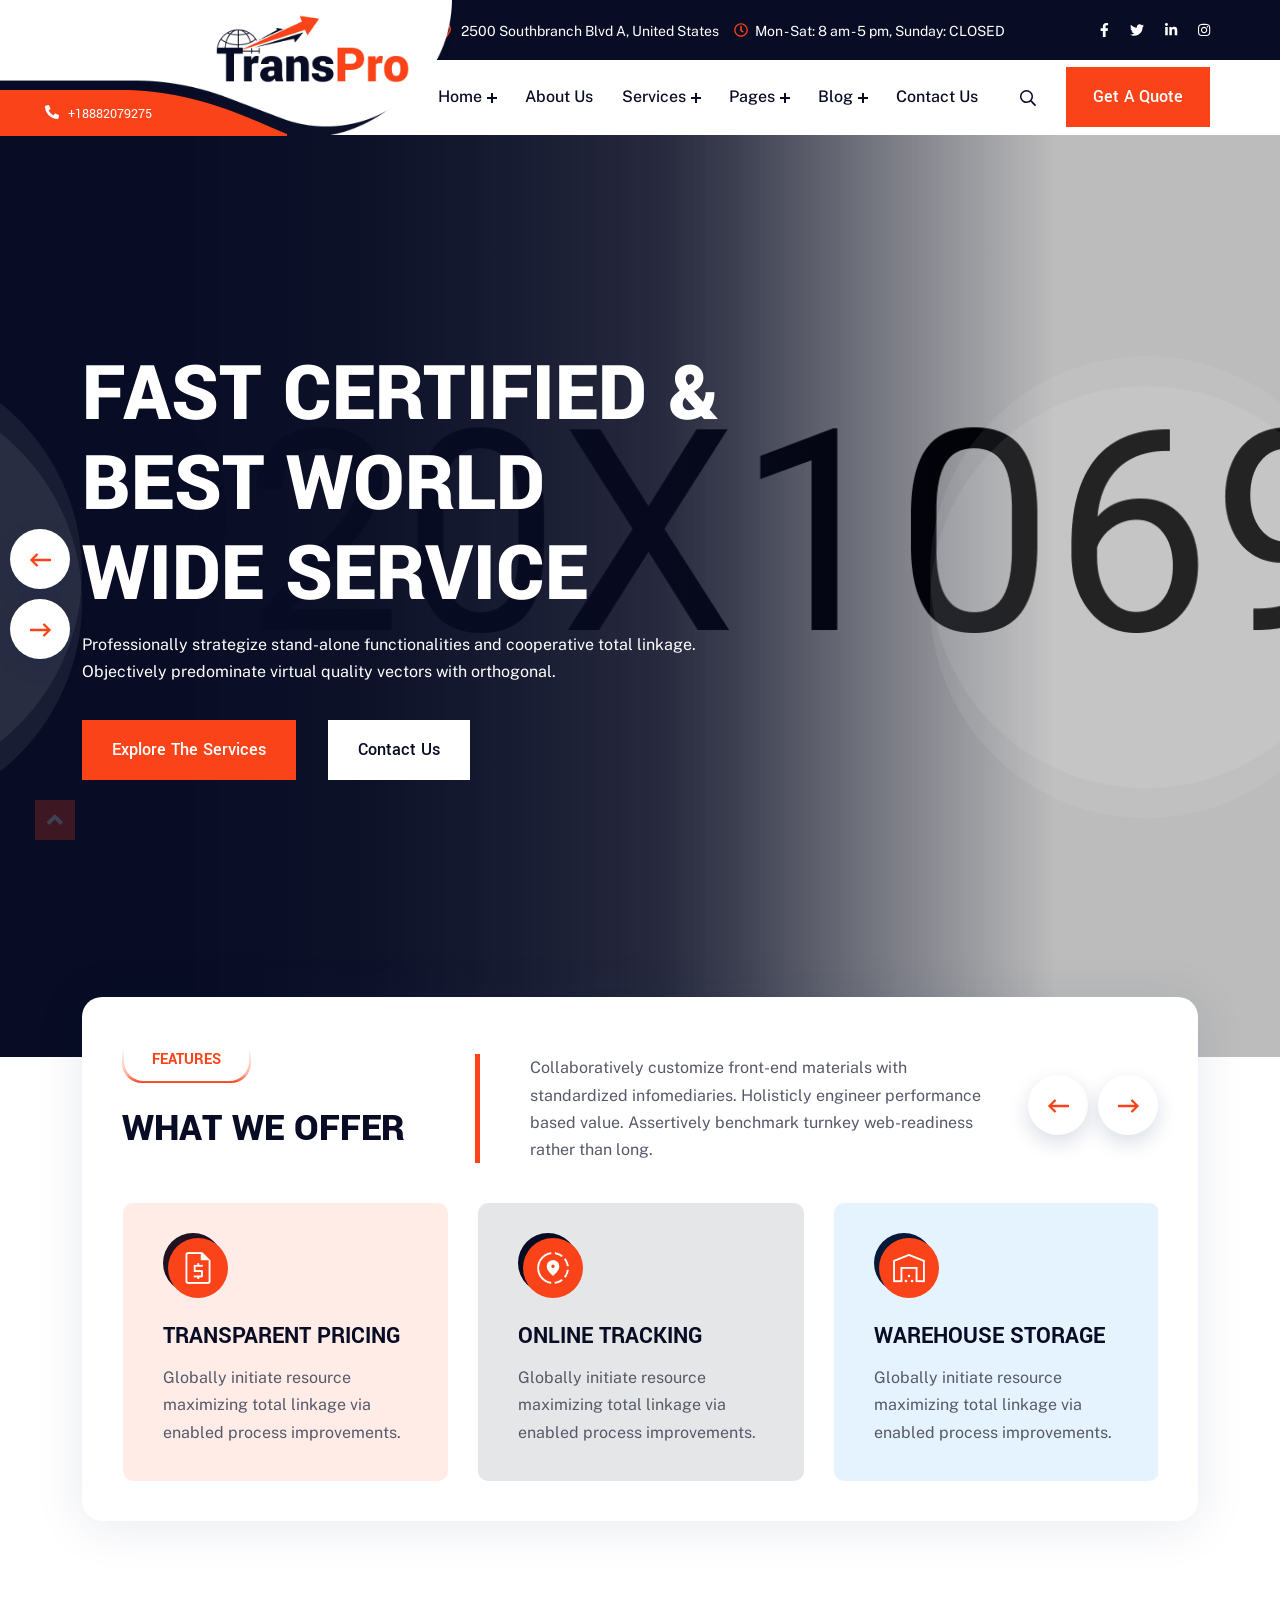
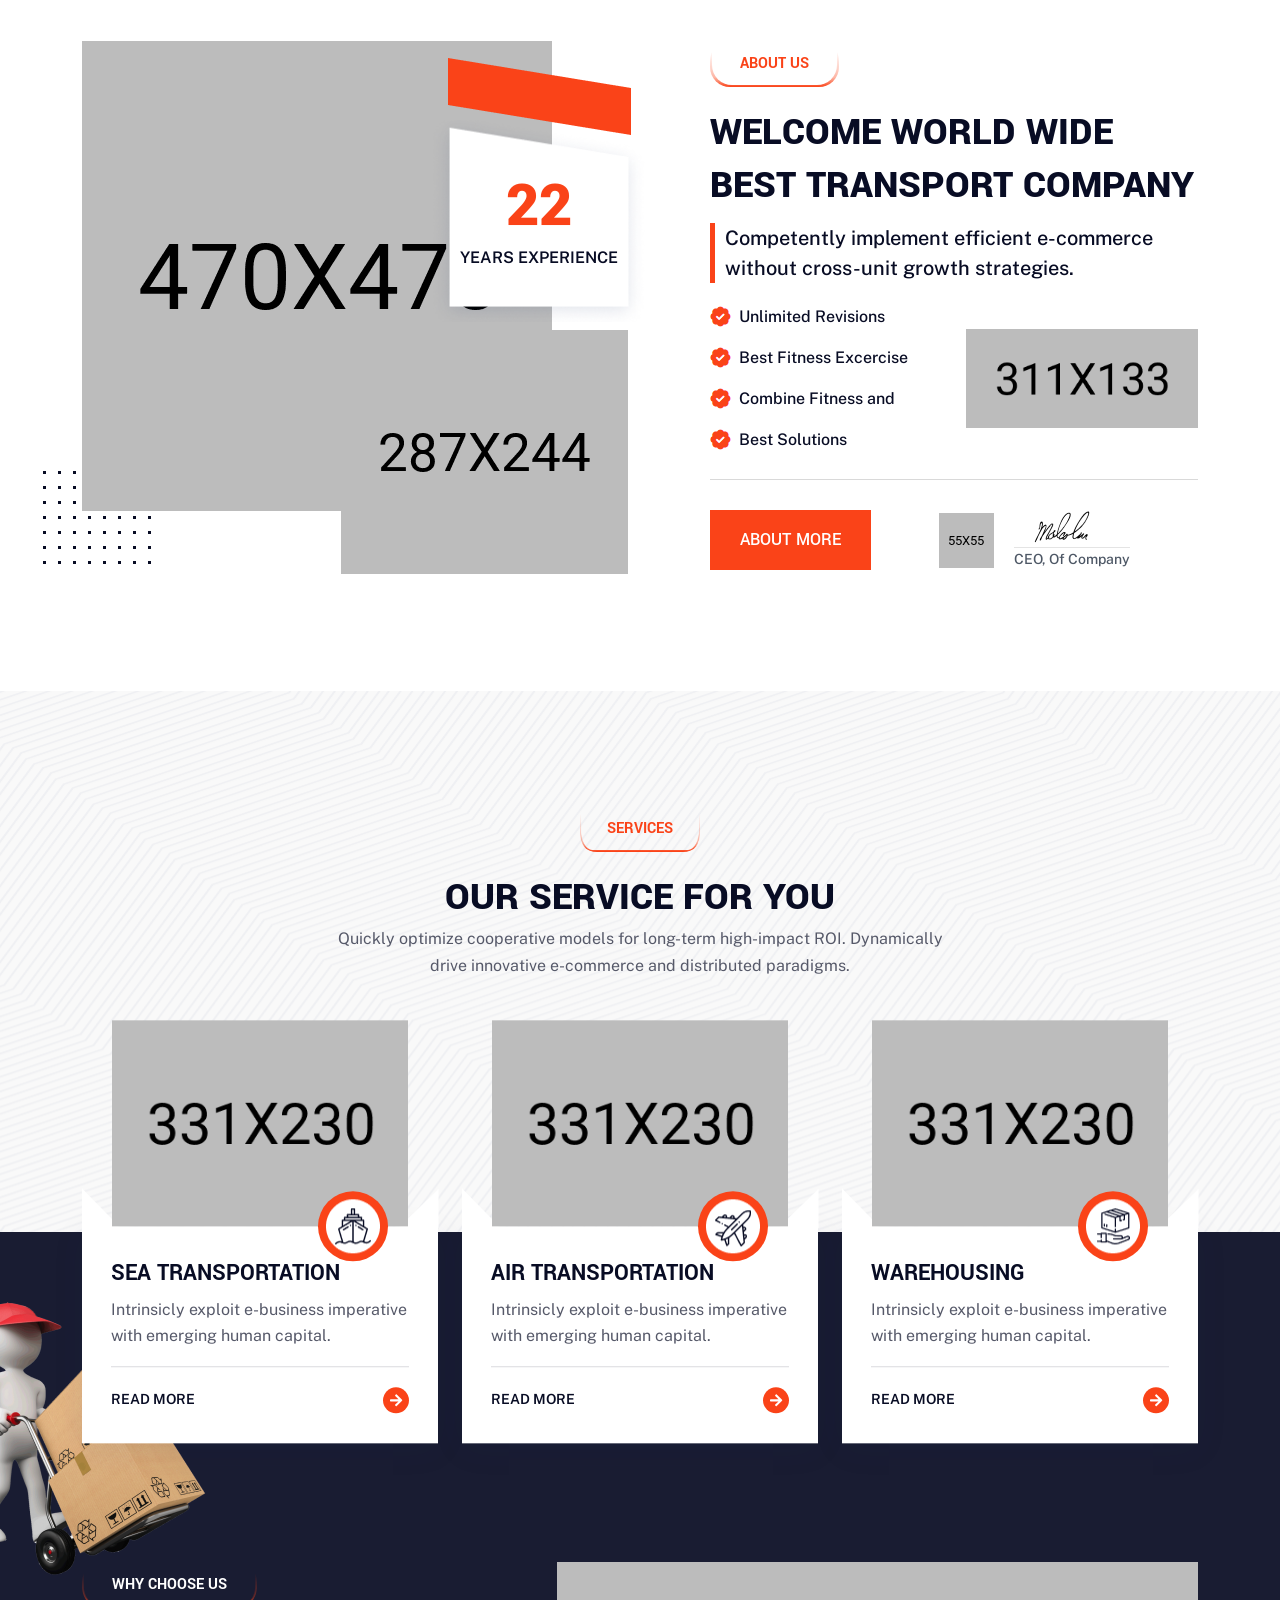
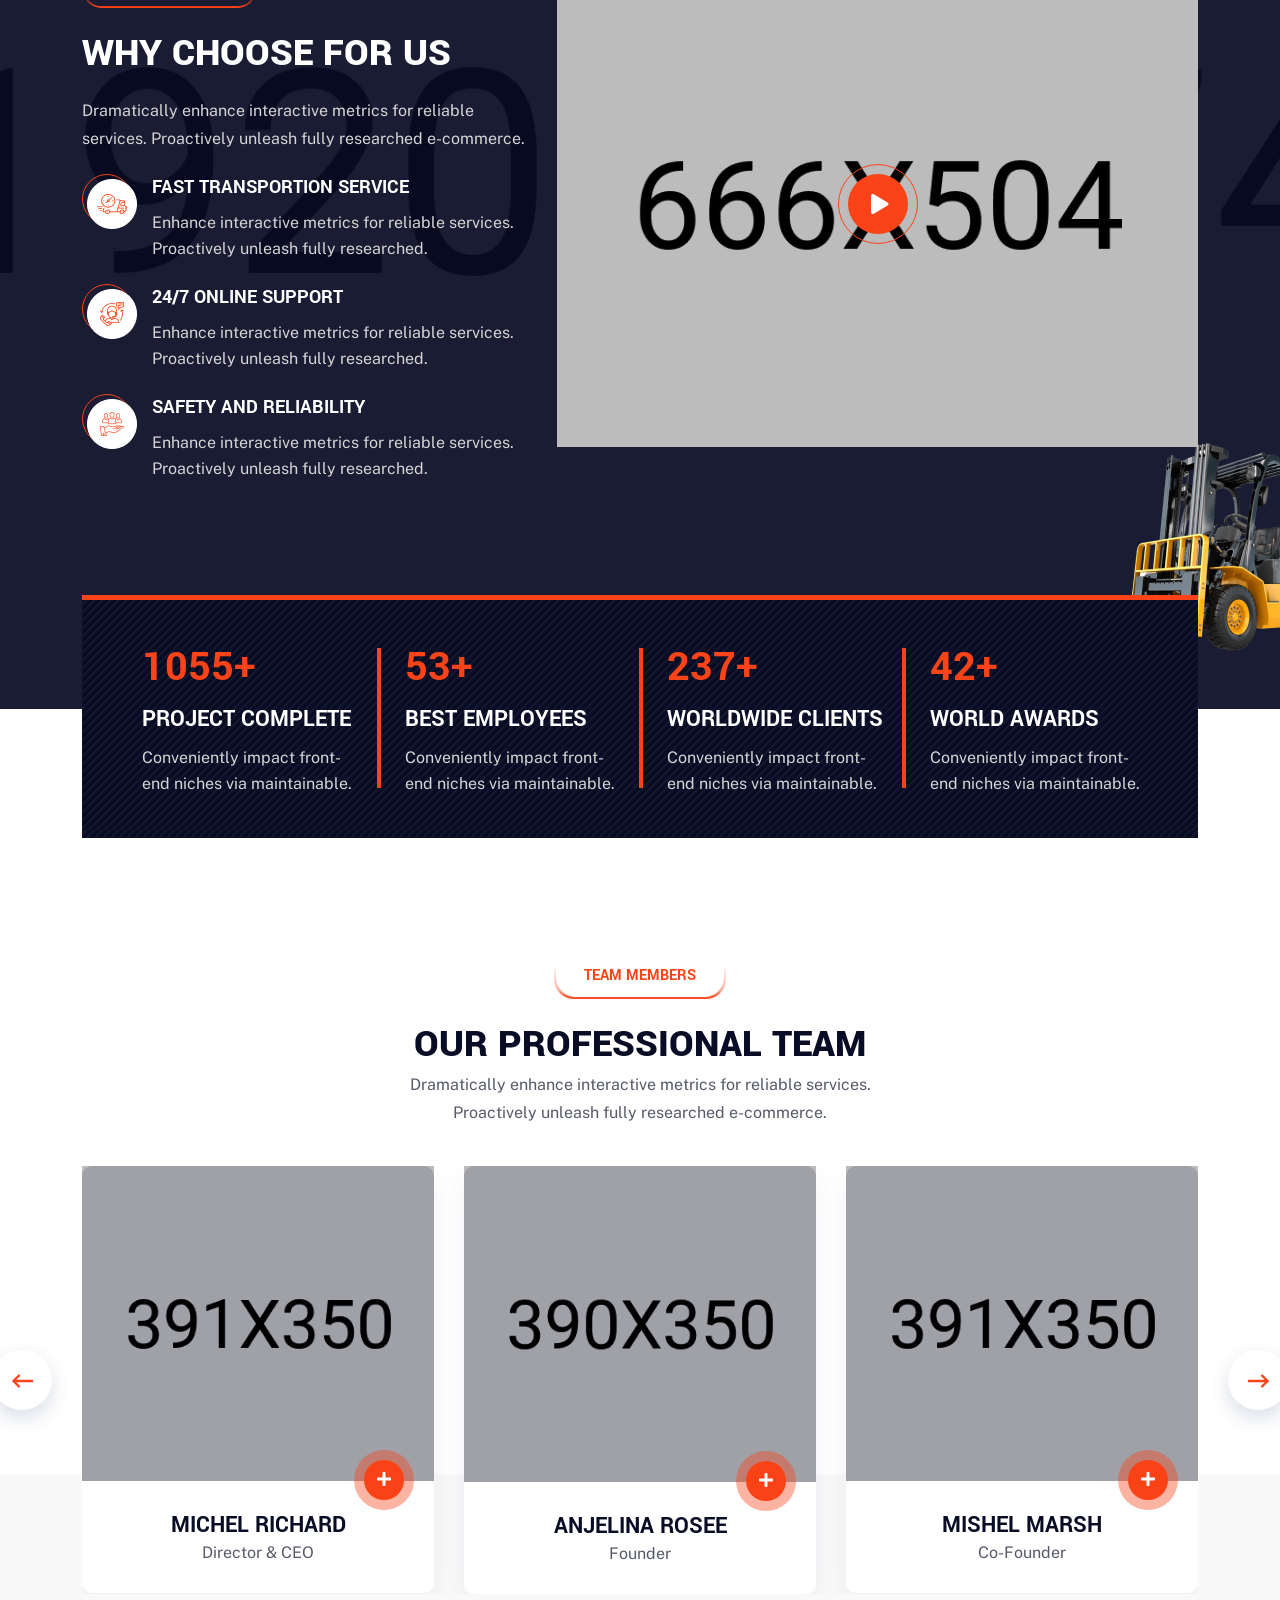
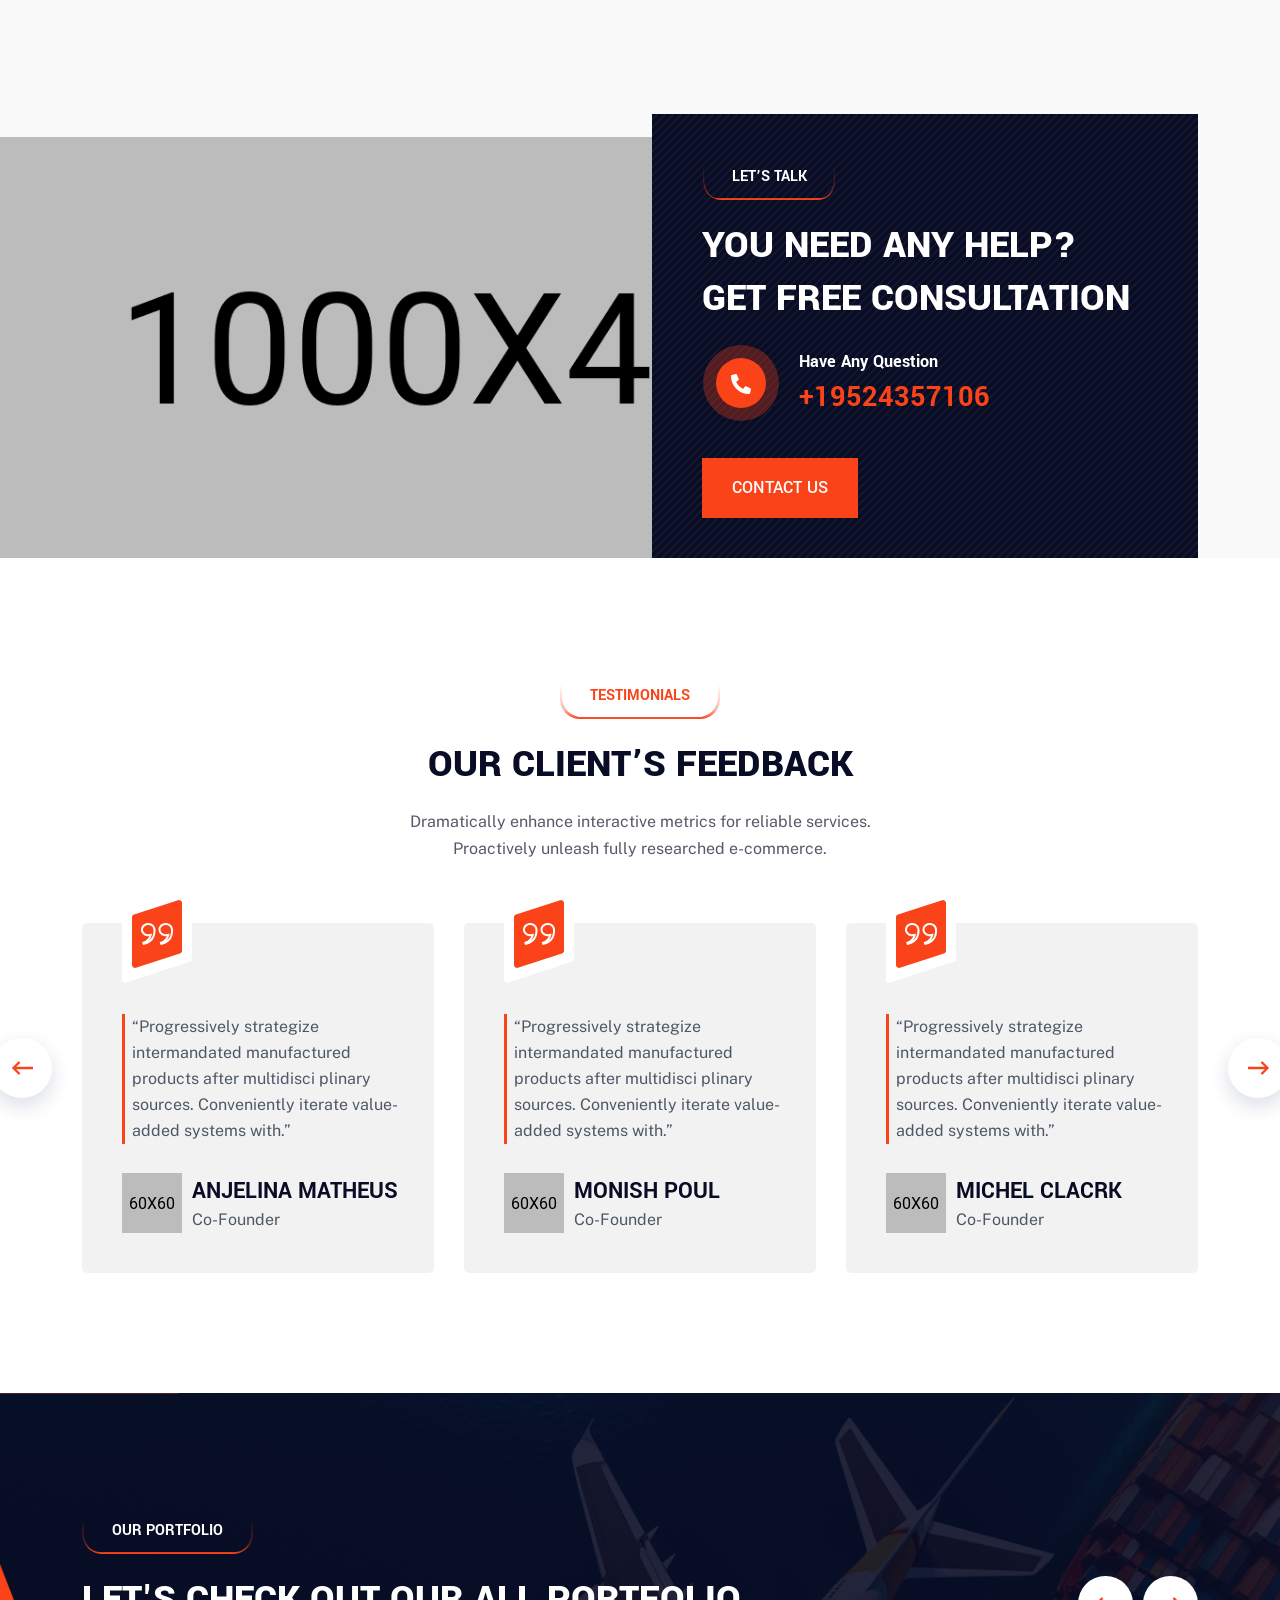
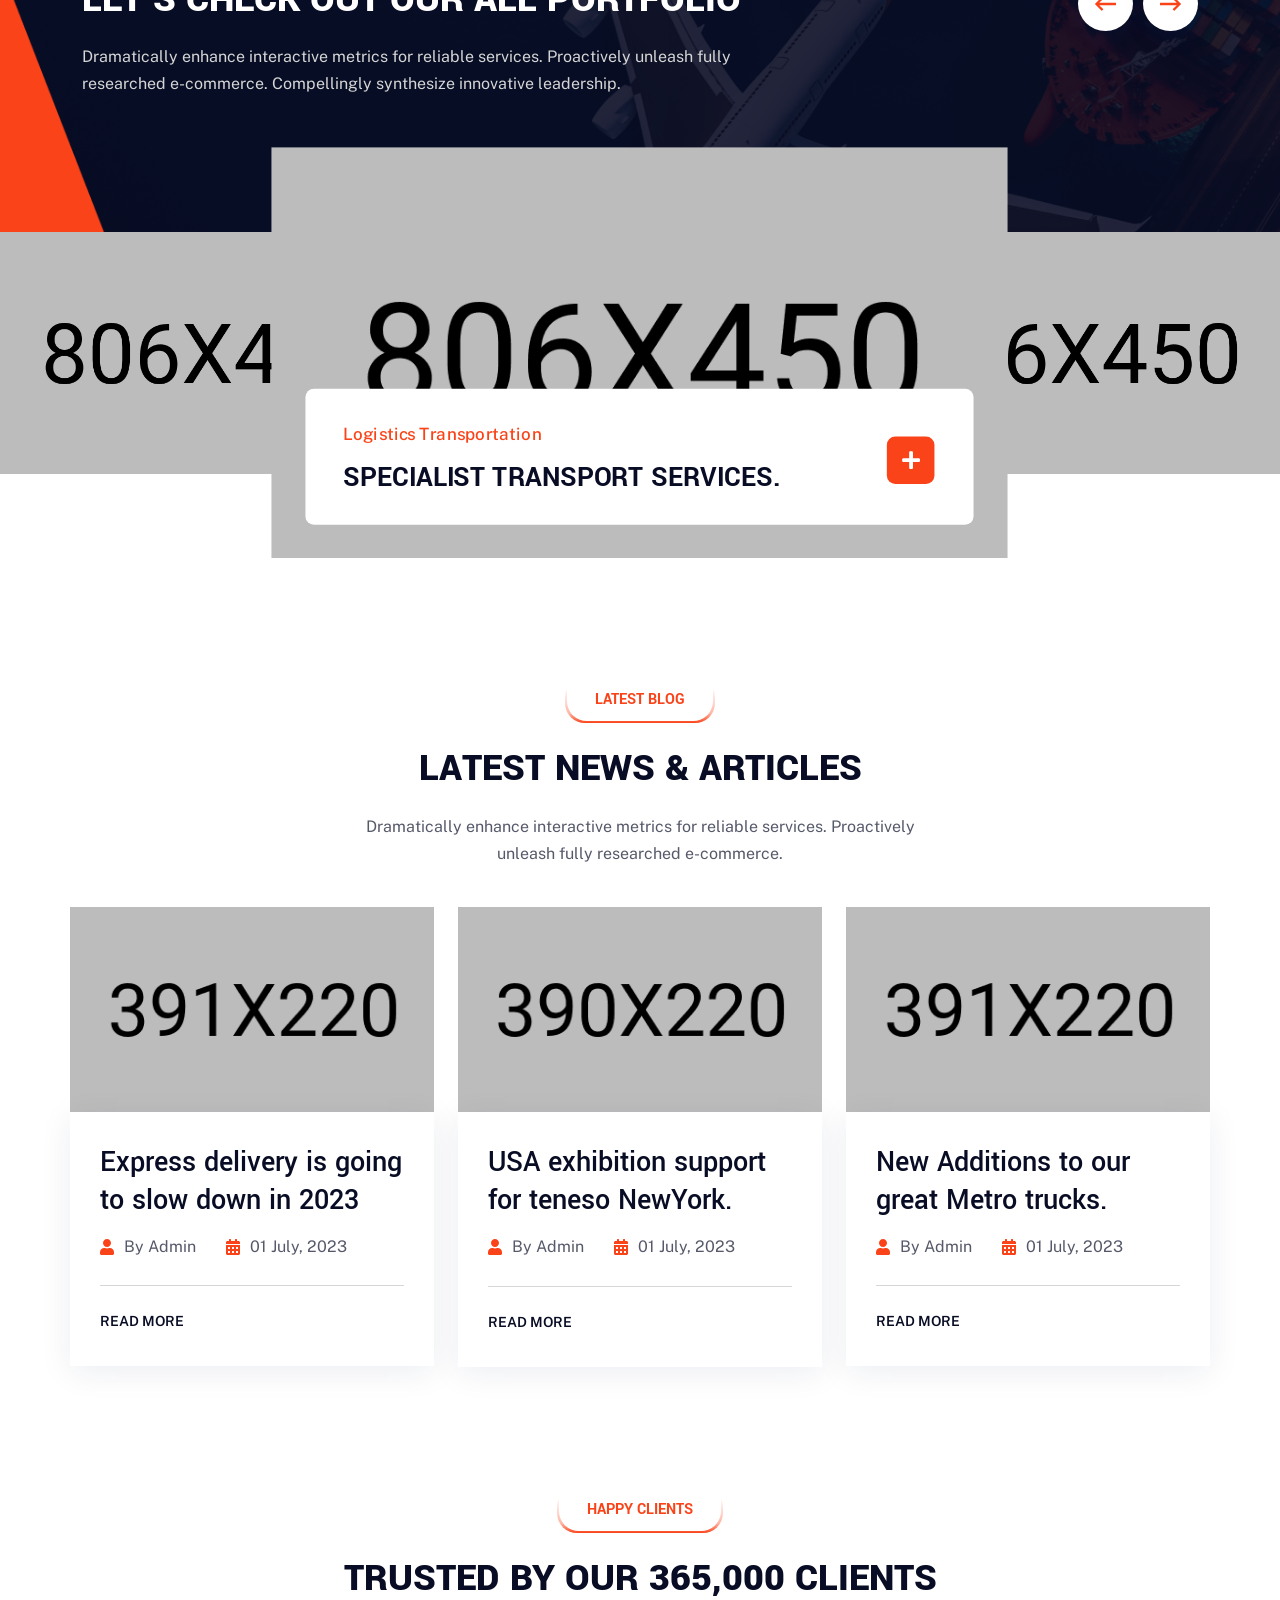
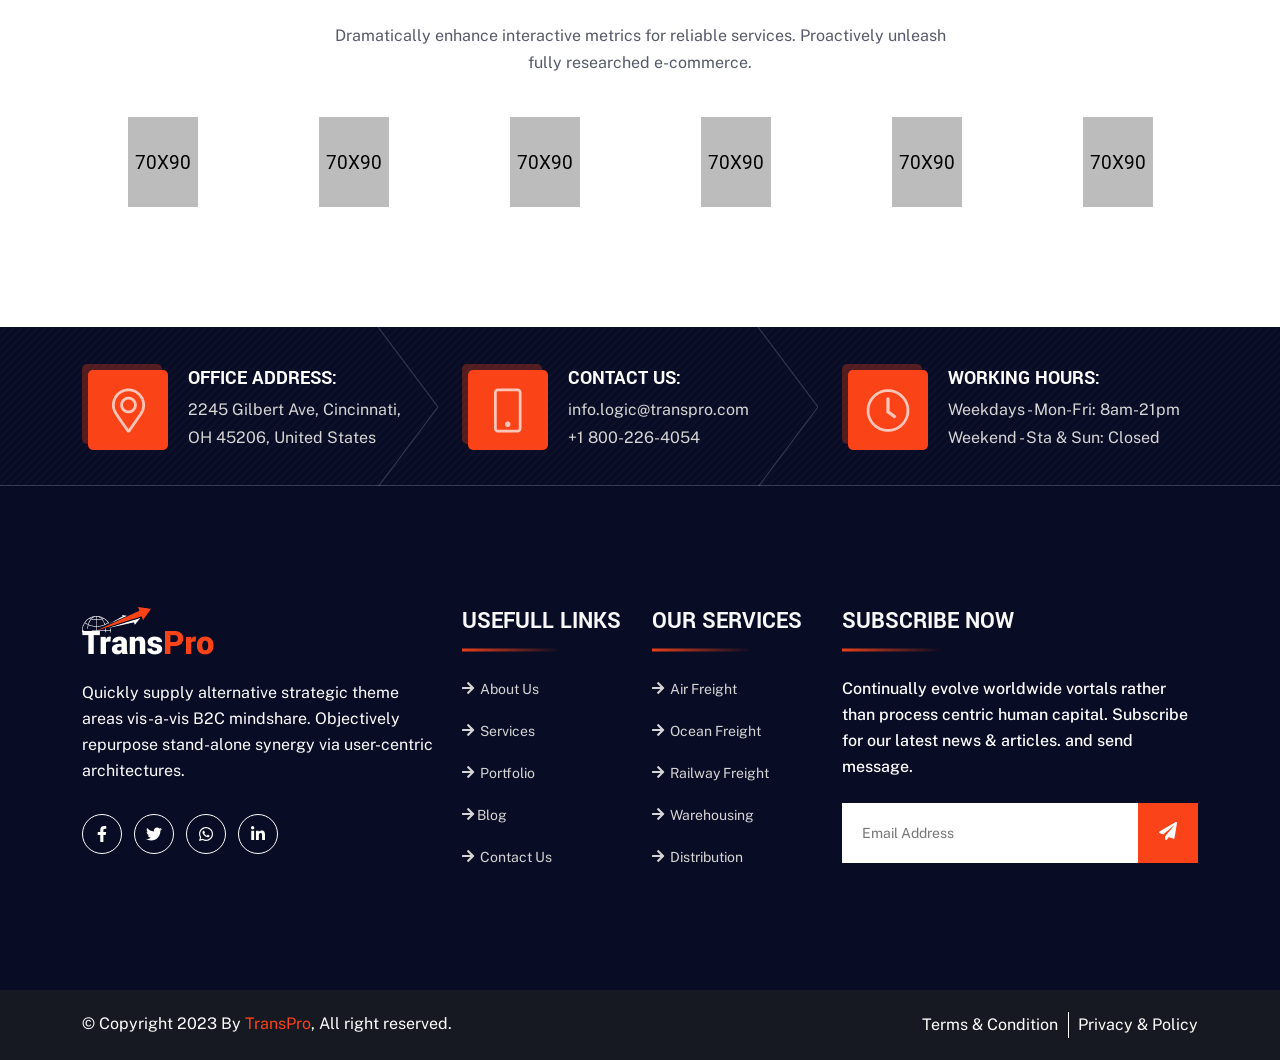
==== index.html @ 512411e2 "ras" ====
<!DOCTYPE html>
<html lang="zxx">
<head>
    <meta charset="UTF-8">
    <meta name="viewport" content="width=device-width, initial-scale=1.0">
    <meta http-equiv="X-UA-Compatible" content="ie=edge">
    <title>TransPro - Transport & Logistics Service HTML Template</title>
    <link rel=icon href="assets/img/favicon.png" sizes="20x20" type="image/png">

    <!-- Stylesheet -->
    <link rel="stylesheet" href="assets/css/vendor.css">
    <link rel="stylesheet" href="assets/css/style.css">
    <link rel="stylesheet" href="assets/css/responsive.css">

</head>
<body>

    <!-- preloader area start -->
    <div class="preloader" id="preloader">
        <div class="preloader-inner">
            <div class="spinner">
                <div class="dot1"></div>
                <div class="dot2"></div>
            </div>
        </div>
    </div>
    <!-- preloader area end -->

    <!-- search popup start-->
    <div class="body-overlay" id="body-overlay"></div>
    <div class="td-search-popup" id="td-search-popup">
        <form action="home.html" class="search-form">
            <div class="form-group">
                <input type="text" class="form-control" placeholder="Search.....">
            </div>
            <button type="submit" class="submit-btn"><i class="fa fa-search"></i></button>
        </form>
    </div>
    <!-- search popup end-->

    <!-- navbar start -->
    <header class="navbar-area">
        <div class="navbar-top">
            <div class="logo d-none d-lg-block">
                <a class="main-logo" href="index.html"><img src="assets/img/logo.png" alt="img"></a>
            </div>
            <div class="nav-phone-wrap">
                <i class="fas fa-phone-alt"></i>
                +18882079275
            </div>
            <div class="container p-lg-0">
                <div class="row">
                    <div class="col-lg-10 col-md-9 text-md-start text-center">
                        <ul class="topbar-left">
                            <li><svg width="12" height="17" viewBox="0 0 12 17" fill="none" xmlns="http://www.w3.org/2000/svg">
                                <path d="M6 0C7.0625 0 8.0625 0.28125 9 0.8125C9.90625 1.375 10.625 2.09375 11.1875 3C11.7188 3.9375 12 4.9375 12 6C12 6.625 11.9062 7.15625 11.7812 7.625C11.625 8.125 11.3438 8.71875 10.9375 9.4375C10.625 9.9375 10.0312 10.9375 9.125 12.375L7.28125 15.2812C7.09375 15.5938 6.8125 15.8125 6.5 15.9375C6.15625 16.0625 5.8125 16.0625 5.5 15.9375C5.15625 15.8125 4.90625 15.5938 4.71875 15.2812L2.875 12.375C1.9375 10.9375 1.34375 9.96875 1.0625 9.46875C0.625 8.71875 0.34375 8.125 0.21875 7.625C0.0625 7.15625 0 6.625 0 6C0 4.9375 0.25 3.9375 0.8125 3C1.34375 2.09375 2.0625 1.375 3 0.8125C3.90625 0.28125 4.90625 0 6 0ZM6 14.5L7.96875 11.375C8.78125 10.0625 9.34375 9.15625 9.625 8.71875C9.96875 8.09375 10.1875 7.625 10.3125 7.25C10.4375 6.90625 10.5 6.5 10.5 6C10.5 5.1875 10.2812 4.4375 9.875 3.75C9.46875 3.0625 8.9375 2.53125 8.25 2.125C7.5625 1.71875 6.8125 1.5 6 1.5C5.1875 1.5 4.4375 1.71875 3.75 2.125C3.0625 2.53125 2.5 3.0625 2.09375 3.75C1.6875 4.4375 1.5 5.1875 1.5 6C1.5 6.5 1.53125 6.90625 1.65625 7.28125C1.78125 7.65625 2.03125 8.125 2.40625 8.75C2.65625 9.1875 3.1875 10.0938 4.03125 11.4062C4.8125 12.6562 5.46875 13.6875 6 14.5ZM3.5 6C3.5 6.6875 3.71875 7.28125 4.21875 7.78125C4.71875 8.28125 5.3125 8.5 6 8.5C6.6875 8.5 7.25 8.28125 7.75 7.78125C8.25 7.28125 8.5 6.6875 8.5 6C8.5 5.3125 8.25 4.75 7.75 4.25C7.25 3.75 6.6875 3.5 6 3.5C5.3125 3.5 4.71875 3.75 4.21875 4.25C3.71875 4.75 3.5 5.3125 3.5 6Z" fill="#FA4318"/>
                                </svg>
                                 2500 Southbranch Blvd A, United States</li>
                            <li><i class="far fa-clock"></i>Mon - Sat: 8 am - 5 pm, Sunday: CLOSED</li>
                        </ul>
                    </div>
                    <div class="col-lg-2 col-md-3">
                        <ul class="topbar-right social-area text-md-end text-center">
                            <li>
                                <a href="#"><i class="fab fa-facebook-f" aria-hidden="true"></i></a>
                            </li>
                            <li>
                                <a href="#"><i class="fab fa-twitter" aria-hidden="true"></i></a>
                            </li>
                            <li>
                                <a href="#"><i class="fab fa-linkedin-in" aria-hidden="true"></i></a>
                            </li>
                            <li>
                                <a href="#"><i class="fab fa-instagram" aria-hidden="true"></i></a>
                            </li>
                        </ul>
                    </div>
                </div>
            </div>
        </div>
        <nav class="navbar navbar-area-1 navbar-area navbar-expand-lg">
            <div class="container nav-container">
                <div class="responsive-mobile-menu">
                    <button class="menu toggle-btn d-block d-lg-none" data-target="#transpro_main_menu" 
                    aria-expanded="false" aria-label="Toggle navigation">
                        <span class="icon-left"></span>
                        <span class="icon-right"></span>
                    </button>
                </div>
                <div class="logo">
                    <a href="index.html"><img src="assets/img/logo-2.png" alt="img"></a>
                </div>
                <div class="nav-left-part">
                      
                </div>
                <div class="nav-right-part nav-right-part-mobile">
                    <a class="search-bar-btn" href="#">
                        <svg width="16" height="16" viewBox="0 0 16 16" fill="none" xmlns="http://www.w3.org/2000/svg">
                            <path d="M15.9062 14.6562C15.9688 14.7188 16 14.8125 16 14.9062C16 15.0312 15.9688 15.125 15.9062 15.1875L15.1875 15.875C15.0938 15.9688 15 16 14.9062 16C14.7812 16 14.7188 15.9688 14.6562 15.875L10.8438 12.0938C10.7812 12.0312 10.75 11.9375 10.75 11.8438V11.4062C10.1562 11.9062 9.5 12.3125 8.78125 12.5938C8.03125 12.875 7.28125 13 6.5 13C5.3125 13 4.21875 12.7188 3.21875 12.125C2.21875 11.5625 1.4375 10.7812 0.875 9.78125C0.28125 8.78125 0 7.6875 0 6.5C0 5.3125 0.28125 4.25 0.875 3.25C1.4375 2.25 2.21875 1.46875 3.21875 0.875C4.21875 0.3125 5.3125 0 6.5 0C7.6875 0 8.75 0.3125 9.75 0.875C10.75 1.46875 11.5312 2.25 12.125 3.25C12.6875 4.25 13 5.3125 13 6.5C13 7.3125 12.8438 8.0625 12.5625 8.78125C12.2812 9.53125 11.9062 10.1875 11.4062 10.75H11.8438C11.9375 10.75 12.0312 10.7812 12.0938 10.8438L15.9062 14.6562ZM6.5 11.5C7.375 11.5 8.21875 11.2812 9 10.8438C9.75 10.4062 10.375 9.78125 10.8125 9C11.25 8.25 11.5 7.40625 11.5 6.5C11.5 5.625 11.25 4.78125 10.8125 4C10.375 3.25 9.75 2.625 9 2.1875C8.21875 1.75 7.375 1.5 6.5 1.5C5.59375 1.5 4.75 1.75 4 2.1875C3.21875 2.625 2.59375 3.25 2.15625 4C1.71875 4.78125 1.5 5.625 1.5 6.5C1.5 7.40625 1.71875 8.25 2.15625 9C2.59375 9.78125 3.21875 10.4062 4 10.8438C4.75 11.2812 5.59375 11.5 6.5 11.5Z" fill="#080C24"/>
                        </svg>                            
                    </a>
                    <a class="btn btn-base" href="contact.html"><span>
                      </span> Get A Quote
                    </a>
                </div>
                <div class="collapse navbar-collapse" id="transpro_main_menu">
                    <ul class="navbar-nav menu-open">
                        <li class="menu-item-has-children current-menu-item">
                            <a href="#">Home</a>
                            <ul class="sub-menu">
                                <li><a href="index.html">Home 01</a></li>
                                <li><a href="home-2.html">Home 02</a></li>
                                <li><a href="home-3.html">Home 03</a></li>
                                <li><a href="home-4.html">Home 04</a></li>
                                <li><a href="home-5.html">Home 05</a></li>
                            </ul>
                        </li>
                        <li><a href="about.html">About Us</a></li>
                        <li class="menu-item-has-children">
                            <a href="#">Services</a>
                            <ul class="sub-menu">
                                <li><a href="service.html">Service</a></li>
                                <li><a href="service-details.html">Service Details Page</a></li>
                            </ul>
                        </li>
                        <li class="menu-item-has-children">
                            <a href="#">Pages</a>
                            <ul class="sub-menu">
                                <li><a href="about.html">About Us</a></li>
                                <li><a href="service.html">Service Page</a></li>
                                <li><a href="servie-details.html">Service Details Page</a></li>
                                <li><a href="blog.html">Blog Page</a></li>
                                <li><a href="blog-details.html">Blog Details</a></li>
                                <li><a href="pricing.html">Pricing</a></li>
                                <li><a href="faq.html">FAQ</a></li>
                                <li><a href="contact.html">Contact</a></li>
                            </ul>
                        </li>
                        <li class="menu-item-has-children">
                            <a href="#">Blog</a>
                            <ul class="sub-menu">
                                <li><a href="blog.html">Blog</a></li>
                                <li><a href="blog-details.html">Blog Details</a></li>
                            </ul>
                        </li>
                        <li><a href="contact.html">Contact Us</a></li>
                    </ul>
                </div>
                <div class="nav-right-part nav-right-part-desktop">
                    <a class="search-bar-btn" href="#">
                        <svg width="16" height="16" viewBox="0 0 16 16" fill="none" xmlns="http://www.w3.org/2000/svg">
                            <path d="M15.9062 14.6562C15.9688 14.7188 16 14.8125 16 14.9062C16 15.0312 15.9688 15.125 15.9062 15.1875L15.1875 15.875C15.0938 15.9688 15 16 14.9062 16C14.7812 16 14.7188 15.9688 14.6562 15.875L10.8438 12.0938C10.7812 12.0312 10.75 11.9375 10.75 11.8438V11.4062C10.1562 11.9062 9.5 12.3125 8.78125 12.5938C8.03125 12.875 7.28125 13 6.5 13C5.3125 13 4.21875 12.7188 3.21875 12.125C2.21875 11.5625 1.4375 10.7812 0.875 9.78125C0.28125 8.78125 0 7.6875 0 6.5C0 5.3125 0.28125 4.25 0.875 3.25C1.4375 2.25 2.21875 1.46875 3.21875 0.875C4.21875 0.3125 5.3125 0 6.5 0C7.6875 0 8.75 0.3125 9.75 0.875C10.75 1.46875 11.5312 2.25 12.125 3.25C12.6875 4.25 13 5.3125 13 6.5C13 7.3125 12.8438 8.0625 12.5625 8.78125C12.2812 9.53125 11.9062 10.1875 11.4062 10.75H11.8438C11.9375 10.75 12.0312 10.7812 12.0938 10.8438L15.9062 14.6562ZM6.5 11.5C7.375 11.5 8.21875 11.2812 9 10.8438C9.75 10.4062 10.375 9.78125 10.8125 9C11.25 8.25 11.5 7.40625 11.5 6.5C11.5 5.625 11.25 4.78125 10.8125 4C10.375 3.25 9.75 2.625 9 2.1875C8.21875 1.75 7.375 1.5 6.5 1.5C5.59375 1.5 4.75 1.75 4 2.1875C3.21875 2.625 2.59375 3.25 2.15625 4C1.71875 4.78125 1.5 5.625 1.5 6.5C1.5 7.40625 1.71875 8.25 2.15625 9C2.59375 9.78125 3.21875 10.4062 4 10.8438C4.75 11.2812 5.59375 11.5 6.5 11.5Z" fill="#080C24"/>
                        </svg>                            
                    </a>
                    <a class="btn btn-base" href="contact.html"><span>
                      </span> Get A Quote
                    </a>
                </div>
            </div>
        </nav>
    </header>
    <!-- navbar end -->
    
    <!-- banner start -->
    <div class="banner-area banner-area-1">
        <div class="banner-slider owl-carousel">
            <div class="item" style="background: url(assets/img/banner/1.png);">
                <div class="container">
                    <div class="row">
                        <div class="col-lg-7 col-md-8">
                            <div class="banner-inner style-white">
                                <h1 class="b-animate-2 title">FAST CERTIFIED &
                                    BEST WORLD WIDE
                                    SERVICE</h1>
                                <p class="b-animate-3 content">Professionally strategize stand-alone functionalities and cooperative total linkage. Objectively predominate virtual quality vectors with orthogonal.</p>
                                <div class="btn-wrap">
                                    <a class="btn btn-base b-animate-4" href="service.html"> Explore The Services</a>
                                    <a class="btn btn-white b-animate-4" href="contact.html">Contact Us</a>
                                </div>
                            </div>
                        </div>
                    </div>
                </div>
            </div>
            <div class="item" style="background: url(assets/img/banner/2.png);">
                <div class="container">
                    <div class="row">
                        <div class="col-lg-7 col-md-8">
                            <div class="banner-inner style-white">
                                <h1 class="b-animate-2 title">FAST CERTIFIED &
                                    BEST WORLD WIDE
                                    SERVICE</h1>
                                <p class="b-animate-3 content">Professionally strategize stand-alone functionalities and cooperative total linkage. Objectively predominate virtual quality vectors with orthogonal.</p>
                                <div class="btn-wrap">
                                    <a class="btn btn-base b-animate-4" href="service.html"> Explore The Services</a>
                                    <a class="btn btn-white b-animate-4" href="contact.html">Contact Us</a>
                                </div>
                            </div>
                        </div>
                    </div>
                </div>
            </div>
        </div>
    </div>
    <!-- banner end -->  

    <!-- feature area start -->
    <div class="container">
        <div class="feature-area mb-60">
            <div class="row">
                <div class="col-lg-4">
                    <div class="section-title mb-0">
                        <h4 class="subtitle">FEATURES</h4>
                        <h2 class="title">WHAT WE OFFER</h2>
                    </div>
                </div>
                <div class="col-lg-6 align-self-center">
                    <div class="section-title">
                        <p class="content left-line">Collaboratively customize front-end materials with standardized infomediaries. Holisticly engineer performance based value. Assertively benchmark turnkey web-readiness rather than long.</p>
                    </div>
                </div>
            </div>
            <div class="feature-slider owl-carousel">
                <div class="item">
                    <div class="feature-wrap bg-pink">
                        <div class="icon">
                            <img src="assets/img/icon/feature-1.png" alt="img">
                        </div>
                        <h5>TRANSPARENT PRICING</h5>
                        <p>Globally initiate resource maximizing total linkage via enabled process improvements.</p>
                    </div>
                </div>
                <div class="item">
                    <div class="feature-wrap bg-ash">
                        <div class="icon">
                            <img src="assets/img/icon/feature-2.png" alt="img">
                        </div>
                        <h5>ONLINE TRACKING</h5>
                        <p>Globally initiate resource maximizing total linkage via enabled process improvements.</p>
                    </div>
                </div>
                <div class="item">
                    <div class="feature-wrap bg-sky">
                        <div class="icon">
                            <img src="assets/img/icon/feature-3.png" alt="img">
                        </div>
                        <h5>WAREHOUSE STORAGE</h5>
                        <p>Globally initiate resource maximizing total linkage via enabled process improvements.</p>
                    </div>
                </div>
            </div>
        </div>
    </div>
    <!-- feature area end -->

    <!-- about area start -->
    <div class="about-area pd-bottom-120">
        <div class="container">
            <div class="about-area-inner">
                <div class="row">
                    <div class="col-lg-6">
                        <div class="about-thumb-wrap">
                            <img class="img-1" src="assets/img/about/shape.png" alt="img">
                            <img class="img-2" src="assets/img/about/1.png" alt="img">
                            <img class="img-3" src="assets/img/about/2.png" alt="img">
                            <div class="exprience-wrap">
                                <img src="assets/img/about/shape-3.png" alt="img">
                                <div class="details">
                                    <h1>22</h1>
                                    <p>YEARS EXPERIENCE</p>
                                </div>
                            </div>
                        </div>
                    </div>
                    <div class="col-lg-6 align-self-center">
                        <div class="about-inner-wrap">  
                            <div class="section-title mb-0">
                                <h4 class="subtitle">ABOUT US</h4>
                                <h2 class="title">WELCOME WORLD WIDE BEST
                                        TRANSPORT COMPANY</h2>
                                <p class="content left-line">Competently implement efficient e-commerce without cross-unit growth strategies.</p>
                                <div class="row">
                                    <div class="col-xl-6 col-lg-12 col-md-6">
                                        <ul class="list-inner-wrap mb-mb-0 mb-3 mb-lg-3 mb-xl-0">
                                            <li><img src="assets/img/icon/check.png" alt="img"> Unlimited Revisions</li>
                                            <li><img src="assets/img/icon/check.png" alt="img">Best Fitness Excercise</li>
                                            <li><img src="assets/img/icon/check.png" alt="img">Combine Fitness and</li>
                                            <li><img src="assets/img/icon/check.png" alt="img">Best Solutions</li>
                                        </ul>
                                    </div>
                                    <div class="col-xl-6 col-lg-12 col-md-6 align-self-center">
                                        <div class="thumb"><img src="assets/img/about/3.png" alt="img"></div>
                                    </div>
                                </div>
                                <div class="btn-wrap">
                                    <a class="btn btn-base" href="about.html">ABOUT MORE</a>
                                    <div class="author-wrap">
                                        <div class="thumb"><img src="assets/img/about/4.png" alt="img"></div>
                                        <div class="details">
                                            <img src="assets/img/about/signature.png" alt="img">
                                            <p>CEO, Of Company</p>
                                        </div>
                                    </div>
                                </div>
                            </div>
                        </div>
                    </div>
                </div>
            </div>
        </div>
    </div>
    <!-- about area end -->

    <!-- service area start -->
    <div class="service-area pd-top-115 pd-bottom-90 pb-lg-0" style="background: url(assets/img/service/bg.png);">
        <div class="container">
            <div class="row justify-content-center">
                <div class="col-lg-7">
                    <div class="section-title text-center">
                        <h4 class="subtitle style-2">SERVICES</h4>
                        <h2 class="title">OUR SERVICE FOR YOU</h2>
                        <p>Quickly optimize cooperative models for long-term high-impact ROI. Dynamically drive innovative e-commerce and distributed paradigms.</p>
                    </div>
                </div>
            </div>
            <div class="row justify-content-center">
                <div class="col-lg-4 col-md-6">
                    <div class="single-service-wrap">
                        <div class="thumb">
                            <img src="assets/img/service/1.png" alt="img">
                            <div class="icon">
                                <img src="assets/img/service/service-icon-1.png" alt="img">
                            </div>
                        </div>
                        <div class="details">
                            <h5>SEA TRANSPORTATION</h5>
                            <p>Intrinsicly exploit e-business imperative with emerging human capital.</p>
                            <div class="btn-wrap">
                                <a class="read-more-text" href="service-details.html">READ MORE <span><i class="fa fa-arrow-right"></i></span></a>
                            </div>
                        </div>
                    </div>
                </div>
                <div class="col-lg-4 col-md-6">
                    <div class="single-service-wrap">
                        <div class="thumb">
                            <img src="assets/img/service/2.png" alt="img">
                            <div class="icon">
                                <img src="assets/img/service/service-icon-2.png" alt="img">
                            </div>
                        </div>
                        <div class="details">
                            <h5>AIR TRANSPORTATION</h5>
                            <p>Intrinsicly exploit e-business imperative with emerging human capital.</p>
                            <div class="btn-wrap">
                                <a class="read-more-text" href="service-details.html">READ MORE <span><i class="fa fa-arrow-right"></i></span></a>
                            </div>
                        </div>
                    </div>
                </div>
                <div class="col-lg-4 col-md-6">
                    <div class="single-service-wrap">
                        <div class="thumb">
                            <img src="assets/img/service/3.png" alt="img">
                            <div class="icon">
                                <img src="assets/img/service/service-icon-3.png" alt="img">
                            </div>
                        </div>
                        <div class="details">
                            <h5>WAREHOUSING</h5>
                            <p>Intrinsicly exploit e-business imperative with emerging human capital.</p>
                            <div class="btn-wrap">
                                <a class="read-more-text" href="service-details.html">READ MORE <span><i class="fa fa-arrow-right"></i></span></a>
                            </div>
                        </div>
                    </div>
                </div>
            </div>
        </div>
    </div>
    <!-- service area end -->

    <!--wcu-area start-->
    <div class="wcu-area bg-overlay" style="background: url(assets/img/wcu/bg.png);">
        <img class="img-1" src="assets/img/wcu/1.png" alt="img">
        <img class="img-2" src="assets/img/wcu/2.png" alt="img">
        <div class="container">
            <div class="row justify-content-center">
                <div class="col-xl-7 col-lg-6 order-lg-2">
                    <div class="video-thumb-wrap">
                        <img src="assets/img/wcu/video.png" alt="img">
                        <a class="video-play-btn" href="https://www.youtube.com/embed/Wimkqo8gDZ0" data-effect="mfp-zoom-in"><i class="fa fa-play"></i></a>
                    </div>
                </div>
                <div class="col-xl-5 col-lg-6 order-lg-1">
                    <div class="section-title style-white mb-0">
                        <h4 class="subtitle style-2">WHY CHOOSE US</h4>
                        <h2 class="title">WHY CHOOSE FOR US</h2>
                        <p class="content">Dramatically enhance interactive metrics for reliable services. Proactively unleash fully researched e-commerce.</p>
                    </div>
                    <div class="single-wcu-wrap">
                        <div class="icon">
                            <img src="assets/img/wcu/icon-1.png" alt="img">
                        </div>
                        <div class="details">
                            <h6>FAST TRANSPORTION SERVICE</h6>
                            <p>Enhance interactive metrics for reliable services. Proactively unleash fully researched.</p>
                        </div>
                    </div>
                    <div class="single-wcu-wrap">
                        <div class="icon">
                            <img src="assets/img/wcu/icon-2.png" alt="img">
                        </div>
                        <div class="details">
                            <h6>24/7 ONLINE SUPPORT</h6>
                            <p>Enhance interactive metrics for reliable services. Proactively unleash fully researched.</p>
                        </div>
                    </div>
                    <div class="single-wcu-wrap">
                        <div class="icon">
                            <img src="assets/img/wcu/icon-3.png" alt="img">
                        </div>
                        <div class="details">
                            <h6>SAFETY AND RELIABILITY</h6>
                            <p>Enhance interactive metrics for reliable services. Proactively unleash fully researched.</p>
                        </div>
                    </div>
                </div>
            </div>
        </div>
    </div>
    <!--wcu-area end-->

    <!--fact-area start-->
    <div class="container">
        <div class="fact-counter-area" style="background: url(assets/img/fact/bg.png);">
            <div class="row justify-content-center">
                <div class="col-lg-3 col-md-6">
                    <div class="single-fact-wrap">
                        <h2><span class="counter">2000</span>+</h2>
                        <h5>PROJECT COMPLETE</h5>
                        <p>Conveniently impact front-end
                            niches via maintainable.</p>
                    </div>
                </div>
                <div class="col-lg-3 col-md-6">
                    <div class="single-fact-wrap">
                        <h2><span class="counter">100</span>+</h2>
                        <h5>BEST EMPLOYEES</h5>
                        <p>Conveniently impact front-end
                            niches via maintainable.</p>
                    </div>
                </div>
                <div class="col-lg-3 col-md-6">
                    <div class="single-fact-wrap">
                        <h2><span class="counter">450</span>+</h2>
                        <h5>WORLDWIDE CLIENTS</h5>
                        <p>Conveniently impact front-end
                            niches via maintainable.</p>
                    </div>
                </div>
                <div class="col-lg-3 col-md-6">
                    <div class="single-fact-wrap after-none">
                        <h2><span class="counter">80</span>+</h2>
                        <h5>WORLD AWARDS</h5>
                        <p>Conveniently impact front-end
                            niches via maintainable.</p>
                    </div>
                </div>
            </div>
        </div>
    </div>
    <!--fact-area end-->

    <!--team-area start-->
    <div class="team-area pd-top-115">
        <div class="container">
            <div class="row justify-content-center">
                <div class="col-lg-6">
                    <div class="section-title text-center">
                        <h4 class="subtitle">TEAM MEMBERS</h4>
                        <h2 class="title">OUR PROFESSIONAL TEAM</h2>
                        <p>Dramatically enhance interactive metrics for reliable services. Proactively unleash fully researched e-commerce.</p>
                    </div>
                </div>
            </div>
            <div class="row justify-content-center">
                <div class="col-lg-12">
                    <div class="team-slider owl-carousel">
                        <div class="item">
                            <div class="single-team-wrap">
                                <div class="thumb">
                                    <img src="assets/img/team/1.png" alt="img">
                                </div>
                                <div class="details">
                                    <h5>MICHEL RICHARD</h5>
                                    <p>Director & CEO</p>
                                    <div class="hover-icon">
                                        <i class="fa fa-plus"></i>
                                        <ul class="social-area">
                                            <li><a href="#"><i class="fab fa-facebook-f"></i></a></li>
                                            <li><a href="#"><i class="fab fa-twitter"></i></a></li>
                                            <li><a href="#"><i class="fab fa-whatsapp"></i></a></li>
                                            <li><a href="#"><i class="fab fa-linkedin-in"></i></a></li>
                                        </ul>
                                    </div>
                                </div>
                            </div>
                        </div>
                        <div class="item">
                            <div class="single-team-wrap">
                                <div class="thumb">
                                    <img src="assets/img/team/2.png" alt="img">
                                </div>
                                <div class="details">
                                    <h5>ANJELINA ROSEE</h5>
                                    <p>Founder</p>
                                    <div class="hover-icon">
                                        <i class="fa fa-plus"></i>
                                        <ul class="social-area">
                                            <li><a href="#"><i class="fab fa-facebook-f"></i></a></li>
                                            <li><a href="#"><i class="fab fa-twitter"></i></a></li>
                                            <li><a href="#"><i class="fab fa-whatsapp"></i></a></li>
                                            <li><a href="#"><i class="fab fa-linkedin-in"></i></a></li>
                                        </ul>
                                    </div>
                                </div>
                            </div>
                        </div>
                        <div class="item">
                            <div class="single-team-wrap">
                                <div class="thumb">
                                    <img src="assets/img/team/3.png" alt="img">
                                </div>
                                <div class="details">
                                    <h5>MISHEL MARSH</h5>
                                    <p>Co-Founder</p>
                                    <div class="hover-icon">
                                        <i class="fa fa-plus"></i>
                                        <ul class="social-area">
                                            <li><a href="#"><i class="fab fa-facebook-f"></i></a></li>
                                            <li><a href="#"><i class="fab fa-twitter"></i></a></li>
                                            <li><a href="#"><i class="fab fa-whatsapp"></i></a></li>
                                            <li><a href="#"><i class="fab fa-linkedin-in"></i></a></li>
                                        </ul>
                                    </div>
                                </div>
                            </div>
                        </div>
                    </div>                    
                </div>
            </div>
        </div>
    </div>
    <!--team-area end-->

    <!--contact-area start-->
    <div class="call-to-contact-area pd-top-240" style="background: #F9F9F9;">
        <img src="assets/img/contact/1.png" alt="img">
        <div class="container">
            <div class="row justify-content-end">
                <div class="col-xl-6 col-lg-7">
                    <div class="cta-inner-wrap">
                        <div class="section-title style-white mb-0">
                            <h4 class="subtitle style-2">LET’S TALK</h4>
                            <h2 class="title">YOU NEED ANY HELP?
                                GET FREE CONSULTATION</h2>
                        </div>
                        <div class="single-cta-wrap">
                            <div class="icon">
                                <i class="fa fa-phone-alt"></i>
                            </div>
                            <div class="details">
                                <h6>Have Any Question</h6>
                                <h3>+19524357106</h3>
                            </div>
                        </div>
                        <a class="btn btn-base" href="contact.html">CONTACT US</a>
                    </div>                    
                </div>
            </div>
        </div>
    </div>
    <!--contact-area end-->

    <!-- testimonial area start -->
    <div class="testimonial-area pd-top-115 pd-bottom-120">
        <div class="container">
            <div class="row justify-content-center">
                <div class="col-lg-6">
                    <div class="section-title text-center mb-0">
                        <h4 class="subtitle">TESTIMONIALS</h4>
                        <h2 class="title">OUR CLIENT’S FEEDBACK</h2>
                        <p class="content">Dramatically enhance interactive metrics for reliable services. Proactively unleash fully researched e-commerce.</p>
                    </div>
                </div>
            </div>
            <div class="testimonial-slider owl-carousel">
                <div class="item">
                    <div class="single-testimonial-wrap">
                        <div class="icon">
                            <img src="assets/img/testimonial/quote.png" alt="img">
                        </div>
                        <p>“Progressively strategize intermandated manufactured products after multidisci plinary sources. Conveniently iterate value-added systems with.”</p>
                        <div class="client-wrap">
                            <div class="thumb">
                                <img src="assets/img/testimonial/1.png" alt="img">
                            </div>
                            <div class="details">
                                <h5>ANJELINA MATHEUS</h5>
                                <p>Co-Founder</p>
                            </div>
                        </div>
                    </div>                  
                </div>
                <div class="item">
                    <div class="single-testimonial-wrap">
                        <div class="icon">
                            <img src="assets/img/testimonial/quote.png" alt="img">
                        </div>
                        <p>“Progressively strategize intermandated manufactured products after multidisci plinary sources. Conveniently iterate value-added systems with.”</p>
                        <div class="client-wrap">
                            <div class="thumb">
                                <img src="assets/img/testimonial/2.png" alt="img">
                            </div>
                            <div class="details">
                                <h5>MONISH POUL</h5>
                                <p>Co-Founder</p>
                            </div>
                        </div>
                    </div>                  
                </div>
                <div class="item">
                    <div class="single-testimonial-wrap">
                        <div class="icon">
                            <img src="assets/img/testimonial/quote.png" alt="img">
                        </div>
                        <p>“Progressively strategize intermandated manufactured products after multidisci plinary sources. Conveniently iterate value-added systems with.”</p>
                        <div class="client-wrap">
                            <div class="thumb">
                                <img src="assets/img/testimonial/3.png" alt="img">
                            </div>
                            <div class="details">
                                <h5>MICHEL CLACRK</h5>
                                <p>Co-Founder</p>
                            </div>
                        </div>
                    </div>                  
                </div>
            </div>
        </div>
    </div>
    <!-- testimonial area end -->

    <!-- portfolio area start -->
    <div class="portfolio-area pd-top-115" style="background: url(assets/img/portfolio/bg.png);">
        <div class="container">
            <div class="row">
                <div class="col-lg-8">
                    <div class="section-title style-white">
                        <h4 class="subtitle style-2">OUR PORTFOLIO</h4>
                        <h2 class="title">LET'S CHECK OUT OUR ALL PORTFOLIO</h2>
                        <p class="content">Dramatically enhance interactive metrics for reliable services. Proactively unleash fully researched e-commerce. Compellingly synthesize innovative leadership.</p>
                    </div>
                </div>
            </div>
            <div class="swiper-container">
                <!-- Additional required wrapper -->
                <div class="swiper-wrapper">
                    <!-- Slides -->
                    <div class="swiper-slide">
                        <div class="single-portfolio-wrap">
                            <div class="thumb">
                                <img src="assets/img/portfolio/1.png" alt="img">
                            </div>
                            <div class="portfolio-details">
                                <div class="details">
                                    <p>Logistics Transportation</p>
                                    <h4>SPECIALIST TRANSPORT SERVICES.</h4>
                                </div>
                                <a href="#" class="icon">
                                    <i class="fa fa-plus"></i>
                                </a>
                            </div>
                        </div>
                    </div>
                    <div class="swiper-slide">
                        <div class="single-portfolio-wrap">
                            <div class="thumb">
                                <img src="assets/img/portfolio/2.png" alt="img">
                            </div>
                            <div class="portfolio-details">
                                <div class="details">
                                    <p>Logistics Transportation</p>
                                    <h4>SPECIALIST TRANSPORT SERVICES.</h4>
                                </div>
                                <a href="#" class="icon">
                                    <i class="fa fa-plus"></i>
                                </a>
                            </div>
                        </div>
                    </div>
                    <div class="swiper-slide">
                        <div class="single-portfolio-wrap">
                            <div class="thumb">
                                <img src="assets/img/portfolio/3.png" alt="img">
                            </div>
                            <div class="portfolio-details">
                                <div class="details">
                                    <p>Logistics Transportation</p>
                                    <h4>SPECIALIST TRANSPORT SERVICES.</h4>
                                </div>
                                <a href="#" class="icon">
                                    <i class="fa fa-plus"></i>
                                </a>
                            </div>
                        </div>
                    </div>
                </div>
                  <!-- If we need navigation buttons -->
                <div class="swiper-button-prev button"><img src="assets/img/icon/left-arrow.png" alt="img"></div>
                <div class="swiper-button-next button"><img src="assets/img/icon/right-arrow.png" alt="img"></div>            
            </div>
        </div>
    </div>
    <!-- portfolio area end -->

    <!--blog-area start-->
    <div class="blog-area pd-top-115 pt-lg-0">
        <div class="container p-sm-0">
            <div class="row justify-content-center">
                <div class="col-lg-6">
                    <div class="section-title text-center">
                        <h4 class="subtitle">LATEST BLOG</h4>
                        <h2 class="title">LATEST NEWS & ARTICLES</h2>
                        <p class="content">Dramatically enhance interactive metrics for reliable services. Proactively unleash fully researched e-commerce.</p>
                    </div>
                </div>
            </div>
            <div class="row justify-content-center">
                <div class="col-lg-4 col-md-6">
                    <div class="single-blog-inner">
                        <div class="thumb">
                            <img src="assets/img/blog/1.png" alt="img">
                        </div>
                        <div class="details">
                            <h4><a href="blog-details.html">Express delivery is going to
                                slow down in 2023</a></h4>
                            <ul class="blog-meta">
                                <li><i class="fa fa-user"></i> By <a class="ms-1" href="#"> Admin</a></li>
                                <li><i class="fas fa-calendar-alt"></i> 01 July, 2023</li>
                            </ul>
                            <a class="read-more-text" href="blog-details.html">READ MORE</a>
                        </div>
                    </div>
                </div>
                <div class="col-lg-4 col-md-6">
                    <div class="single-blog-inner">
                        <div class="thumb">
                            <img src="assets/img/blog/2.png" alt="img">
                        </div>
                        <div class="details">
                            <h4><a href="blog-details.html">USA exhibition support for
                                teneso NewYork.</a></h4>
                            <ul class="blog-meta">
                                <li><i class="fa fa-user"></i> By <a class="ms-1" href="#"> Admin</a></li>
                                <li><i class="fas fa-calendar-alt"></i> 01 July, 2023</li>
                            </ul>
                            <a class="read-more-text" href="blog-details.html">READ MORE</a>
                        </div>
                    </div>
                </div>
                <div class="col-lg-4 col-md-6">
                    <div class="single-blog-inner">
                        <div class="thumb">
                            <img src="assets/img/blog/3.png" alt="img">
                        </div>
                        <div class="details">
                            <h4><a href="blog-details.html">New Additions to our great
                                Metro trucks.</a></h4>
                            <ul class="blog-meta">
                                <li><i class="fa fa-user"></i> By <a class="ms-1" href="#"> Admin</a></li>
                                <li><i class="fas fa-calendar-alt"></i> 01 July, 2023</li>
                            </ul>
                            <a class="read-more-text" href="blog-details.html">READ MORE</a>
                        </div>
                    </div>
                </div>
            </div>
        </div>
    </div>
    <!--blog-area end-->

    <!--partner-area start-->
    <div class="partner-area pd-top-90 pd-bottom-120">
        <div class="container">
            <div class="row justify-content-center">
                <div class="col-lg-7">
                    <div class="section-title text-center">
                        <h4 class="subtitle">HAPPY CLIENTS</h4>
                        <h2 class="title">TRUSTED BY OUR
                            365,000 CLIENTS</h2>
                        <p class="content">Dramatically enhance interactive metrics for reliable services. Proactively unleash fully researched e-commerce.</p>
                    </div>
                </div>
            </div>
            <div class="partner-slider owl-carousel">
                <div class="item">
                    <div class="thumb">
                        <img src="assets/img/partner/1.png" alt="img">
                    </div>
                </div>
                <div class="item">
                    <div class="thumb">
                        <img src="assets/img/partner/2.png" alt="img">
                    </div>
                </div>
                <div class="item">
                    <div class="thumb">
                        <img src="assets/img/partner/3.png" alt="img">
                    </div>
                </div>
                <div class="item">
                    <div class="thumb">
                        <img src="assets/img/partner/4.png" alt="img">
                    </div>
                </div>
                <div class="item">
                    <div class="thumb">
                        <img src="assets/img/partner/5.png" alt="img">
                    </div>
                </div>
                <div class="item">
                    <div class="thumb">
                        <img src="assets/img/partner/6.png" alt="img">
                    </div>
                </div>
            </div> 
        </div>
    </div>
    <!--partner-area end-->

    <!-- footer area start -->
    <footer class="footer-area">
        <div class="footer-top" style="background-image: url(assets/img/footer/bg.png);">
            <div class="container">
                <div class="row justify-content-center">
                    <div class="col-lg-4 col-md-6">
                        <div class="single-footer-top">
                            <div class="icon">
                                <img src="assets/img/icon/map-marker.png" alt="img">
                            </div>
                            <div class="details">
                                <h6>OFFICE ADDRESS:</h6>
                                <p>2245 Gilbert Ave, Cincinnati,</p>
                                <p>OH 45206, United States</p>
                            </div>
                        </div>
                    </div>
                    <div class="col-lg-4 col-md-6">
                        <div class="single-footer-top">
                            <div class="icon">
                                <img src="assets/img/icon/phone.png" alt="img">
                            </div>
                            <div class="details">
                                <h6>CONTACT US:</h6>
                                <p>info.logic@transpro.com</p>
                                <p>+1 800-226-4054</p>
                            </div>
                        </div>
                    </div>
                    <div class="col-lg-4 col-md-6">
                        <div class="single-footer-top after-none">
                            <div class="icon">
                                <img src="assets/img/icon/clock.png" alt="img">
                            </div>
                            <div class="details">
                                <h6>WORKING HOURS:</h6>
                                <p>Weekdays - Mon-Fri:  8am-21pm</p>
                                <p>Weekend - Sta & Sun:  Closed</p>
                            </div>
                        </div>
                    </div>
                </div>
            </div>
        </div>
        <div class="container">
            <div class="row">
                <div class="col-xl-4 col-md-6">
                    <div class="widget widget_about">
                        <div class="thumb">
                            <img src="assets/img/logo-white.png" alt="img">
                        </div>
                        <div class="details">
                            <p>Quickly supply alternative strategic theme areas vis-a-vis B2C mindshare. Objectively repurpose stand-alone synergy via user-centric architectures.</p>
                            <ul class="social-media style-border">
                                <li><a href="#"><i class="fab fa-facebook-f"></i></a></li>
                                <li><a href="#"><i class="fab fa-twitter"></i></a></li>
                                <li><a href="#"><i class="fab fa-whatsapp"></i></a></li>
                                <li><a href="#"><i class="fab fa-linkedin-in"></i></a></li>
                            </ul>
                        </div>
                    </div>
                </div>
                <div class="col-xl-2 col-md-6">
                    <div class="widget widget_nav_menu">
                        <h4 class="widget-title">USEFULL LINKS</h4>
                        <ul>
                            <li><a href="about.html"><i class="fa fa-arrow-right"></i> About Us</a></li>
                            <li><a href="service.html"><i class="fa fa-arrow-right"></i> Services</a></li>
                            <li><a href="#"><i class="fa fa-arrow-right"></i> Portfolio</a></li>
                            <li><a href="blog.html"><i class="fa fa-arrow-right"></i>Blog</a></li>
                            <li><a href="contact.html"><i class="fa fa-arrow-right"></i> Contact Us</a></li>
                        </ul>
                    </div>
                </div>
                <div class="col-xl-2 col-md-6">
                    <div class="widget widget_nav_menu">
                        <h4 class="widget-title">OUR SERVICES</h4>
                        <ul>
                            <li><a href="#"><i class="fa fa-arrow-right"></i> Air Freight</a></li>
                            <li><a href="#"><i class="fa fa-arrow-right"></i> Ocean Freight</a></li>
                            <li><a href="#"><i class="fa fa-arrow-right"></i> Railway Freight</a></li>
                            <li><a href="#"><i class="fa fa-arrow-right"></i> Warehousing</a></li>
                            <li><a href="#"><i class="fa fa-arrow-right"></i> Distribution</a></li>
                        </ul>
                    </div>
                </div>
                <div class="col-xl-4 col-md-6">
                    <div class="widget widget_subscribe">
                        <h4 class="widget-title">SUBSCRIBE NOW</h4>
                        <p>Continually evolve worldwide vortals rather than process centric human capital. Subscribe for our latest news & articles.
                            and send message.</p>
                        <div class="single-subscribe-inner">
                            <input type="text" placeholder="Email Address">
                            <a class="btn btn-base" href="#"><i class="fa fa-paper-plane"></i></a>
                        </div>
                    </div>
                </div>
            </div>         
        </div>
    </footer>
    <!-- footer area end -->

    <!-- footer-bottom area start -->
    <div class="footer-bottom-area">
        <div class="container">
            <div class="row">
                <div class="col-lg-6 text-lg-start text-center">
                    <div class="copyright-area">
                        <p>© Copyright 2023  By <a href="#">TransPro</a>, All right reserved.</p>
                    </div>
                </div>
                <div class="col-lg-6 text-lg-end text-center">
                    <ul>
                        <li>
                            <a href="#">Terms & Condition</a>
                        </li>
                        <li><a href="#">Privacy & Policy</a></li>
                    </ul>
                </div>
            </div>
        </div>
    </div>
    <!-- footer-bottom area end -->

    <!-- back to top area start -->
    <div class="back-to-top">
        <span class="back-top"><i class="fa fa-angle-up"></i></span>
    </div>
    <!-- back to top area end -->


    <!-- all plugins here -->
    <script src="assets/js/vendor.js"></script>
    <!-- main js  -->
    <script src="assets/js/main.js"></script>
</body>
</html>
---- assets/css/style.css ----
/*
Theme Name: TransPro - Transport & Logistics Service Figma Template
Theme URI: http://wowtheme.com/html/transport
Author: Wowtheme
Author URI: http://wowtheme.com
Description: TransPro - Transport & Logistics Service Figma Template
Version: 1.0.0
*/
/*--------------------------------------------------------------
>>> TABLE OF CONTENTS:
----------------------------------------------------------------
# Global
    ## Global
    ## Mixins
    ## Theme
    ## Variables
    ## Common

# Sections
    ## Nav Bar
    ## Banner
    ## Brand Area
    ## Footer
    ## Widgets

# Elements
    ## accordion
    ## filter
    ## apartment
    ## blog
    ## city
    ## feature
    ## gallery
    ## intro
    ## main-search
    ## pricing
    ## service
    ## team
    ## user-list

--------------------------------------------------------------*/
/*-----------------
    # Typography
-----------------*/
@import url("https://fonts.googleapis.com/css2?family=Public+Sans:wght@300;400;500;600;700&family=Yantramanav:wght@300;400;500;700;900&display=swap");
:root {
  --main-color: #FA4318;
  --heading-color: #080C24;
  --paragraph-color: #565969;
  --body-font: "Public Sans", sans-serif;
  --heading-font: "Yantramanav", sans-serif;
  --body-font-size: 16px;
  --line-height30: 1.7;
}

html {
  -webkit-text-size-adjust: 100%;
  -ms-text-size-adjust: 100%;
  overflow-x: hidden;
  font-family: var(--body-font);
}

* {
  -webkit-box-sizing: border-box;
  box-sizing: border-box;
  outline: none;
  -moz-osx-font-smoothing: grayscale;
  /* Firefox */
  -webkit-font-smoothing: antialiased;
  /* WebKit  */
}

body {
  margin: 0;
  color: var(--paragraph-color);
  overflow-x: hidden;
  font-family: var(--body-font);
  line-height: var(--line-height30);
  font-size: var(--body-font-size);
}

h1 {
  font-size: 84px;
  line-height: 90px;
}

h2 {
  font-size: 40px;
  line-height: 1.3380952381;
}

h3 {
  font-size: 36px;
  line-height: 1.3833333333;
}

h4 {
  font-size: 30px;
  line-height: 1.3380952381;
}

h5 {
  font-size: 24px;
  line-height: 1.3380952381;
}

h6 {
  font-size: 20px;
  line-height: 1.2380952381;
}

h1,
h2,
h3,
h4,
h5,
h6 {
  color: var(--heading-color);
  font-weight: 700;
  font-family: var(--heading-font);
}

p {
  color: var(--paragraph-color);
  -webkit-hyphens: auto;
  -ms-hyphens: auto;
  hyphens: auto;
  margin-bottom: 10px;
}

a {
  color: inherit;
  text-decoration: none;
  -webkit-transition: 0.4s;
  transition: 0.4s;
}

a,
a:hover,
a:focus,
a:active {
  text-decoration: none;
  outline: none;
  color: inherit;
}

a:hover {
  color: var(--main-color);
}

pre {
  word-break: break-word;
}

a i {
  padding: 0 2px;
}

img {
  max-width: 100%;
}

ol {
  counter-reset: counter;
  padding-left: 0;
}

ol li {
  list-style: none;
  margin-bottom: 1rem;
}

ol li:before {
  counter-increment: counter;
  content: counter(counter);
  font-weight: 500;
  margin-right: 10px;
}

button:hover,
button:active,
button:focus {
  outline: 0;
}

/*input and button type focus outline disable*/
input[type=text]:focus,
input[type=email]:focus,
input[type=url]:focus,
input[type=password]:focus,
input[type=search]:focus,
input[type=tel]:focus,
input[type=number]:focus,
textarea:focus,
input[type=button]:focus,
input[type=reset]:focus,
input[type=submit]:focus,
select:focus {
  outline: none;
  -webkit-box-shadow: none;
  box-shadow: none;
  border: 1px solid #ddd;
}

.no-gutter.row,
.no-gutter.container,
.no-gutter.container-fluid {
  margin-left: 0;
  margin-right: 0;
  padding-left: 0;
  padding-right: 0;
}

.no-gutter > [class^=col-] {
  padding-left: 0;
  padding-right: 0;
}

.no-gutter[class^=col-] {
  padding-left: 0;
  padding-right: 0;
}

.h-100vh {
  height: 100vh;
}

code {
  color: #faa603;
}

.check-list {
  margin: 0;
  padding: 0;
  list-style: none;
}
.check-list li {
  display: block;
  padding-left: 20px;
  position: relative;
  z-index: 0;
}
.check-list li:after {
  position: absolute;
  left: 0;
  top: 0;
  font-family: "fontawesome";
  content: "\f105";
  color: var(--main-color);
}

.site-main .comment-navigation,
.site-main .posts-navigation,
.site-main .post-navigation {
  clear: both;
}

.comment-navigation .nav-previous,
.posts-navigation .nav-previous,
.post-navigation .nav-previous {
  float: left;
  width: 50%;
}

.comment-navigation .nav-next,
.posts-navigation .nav-next,
.post-navigation .nav-next {
  float: right;
  text-align: right;
  width: 50%;
}

.comment-navigation .nav-previous > a,
.posts-navigation .nav-previous > a,
.post-navigation .nav-previous > a,
.comment-navigation .nav-next > a,
.posts-navigation .nav-next > a,
.post-navigation .nav-next > a {
  -webkit-transition: 0.3s ease-in;
  transition: 0.3s ease-in;
}

.comment-navigation .nav-previous:hover > a,
.posts-navigation .nav-previous:hover > a,
.post-navigation .nav-previous:hover > a,
.comment-navigation .nav-next:hover > a,
.posts-navigation .nav-next:hover > a,
.post-navigation .nav-next:hover > a {
  color: var(--main-color);
}

.comment-list li {
  list-style: none;
}

.h-100vh {
  height: 100vh;
}

.position-relative {
  position: relative;
}

/*--------------------------------------------------------------
# Accessibility
--------------------------------------------------------------*/
/* Text meant only for screen readers. */
.screen-reader-text {
  border: 0;
  clip: rect(1px, 1px, 1px, 1px);
  -webkit-clip-path: inset(50%);
          clip-path: inset(50%);
  height: 1px;
  margin: -1px;
  overflow: hidden;
  padding: 0;
  position: absolute !important;
  width: 1px;
  word-wrap: normal !important;
  /* Many screen reader and browser combinations announce broken words as they would appear visually. */
}

.screen-reader-text:focus {
  background-color: #f1f1f1;
  border-radius: 3px;
  -webkit-box-shadow: 0 0 2px 2px rgba(0, 0, 0, 0.6);
          box-shadow: 0 0 2px 2px rgba(0, 0, 0, 0.6);
  clip: auto !important;
  -webkit-clip-path: none;
          clip-path: none;
  color: #21759b;
  display: block;
  font-size: 15px;
  font-size: 0.875rem;
  font-weight: bold;
  height: auto;
  left: 5px;
  line-height: normal;
  padding: 15px 23px 14px;
  text-decoration: none;
  top: 5px;
  width: auto;
  z-index: 100000;
  /* Above WP toolbar. */
}

/* Do not show the outline on the skip link target. */
#content[tabindex="-1"]:focus {
  outline: 0;
}

/*--------------------------------------------------------------
# Alignments
--------------------------------------------------------------*/
.alignleft {
  float: left;
  clear: both;
  margin-right: 20px;
}

.alignright {
  float: right;
  clear: both;
  margin-left: 20px;
}

.aligncenter {
  clear: both;
  display: block;
  margin: 0 auto 1.75em;
}

.alignfull {
  margin: 1.5em 0;
  max-width: 100%;
}

.alignwide {
  max-width: 1100px;
}

/*--------------------------------------------------------------
# Clearings
--------------------------------------------------------------*/
.clear:before,
.clear:after,
.entry-content:before,
.entry-content:after,
.comment-content:before,
.comment-content:after,
.site-header:before,
.site-header:after,
.site-content:before,
.site-content:after,
.site-footer:before,
.site-footer:after {
  content: "";
  display: table;
  table-layout: fixed;
}

.clear:after,
.entry-content:after,
.comment-content:after,
.site-header:after,
.site-content:after,
.site-footer:after {
  clear: both;
}

/*--------------------------------------------------------------
## Posts and pages
--------------------------------------------------------------*/
.sticky {
  display: block;
}

.updated:not(.published) {
  display: none;
}

/*--------------------------------------------------------------
# Media
--------------------------------------------------------------*/
.page-content .wp-smiley,
.entry-content .wp-smiley,
.comment-content .wp-smiley {
  border: none;
  margin-bottom: 0;
  margin-top: 0;
  padding: 0;
}

/* Make sure embeds and iframes fit their containers. */
embed,
iframe,
object {
  max-width: 100%;
}

/* Make sure logo link wraps around logo image. */
.custom-logo-link {
  display: inline-block;
}

/*--------------------------------------------------------------
## Captions
--------------------------------------------------------------*/
.wp-caption {
  margin-bottom: 1.5em;
  max-width: 100%;
  clear: both;
}

.wp-caption img[class*=wp-image-] {
  display: block;
  margin-left: auto;
  margin-right: auto;
}

.wp-caption .wp-caption-text {
  margin: 0.8075em 0;
}

.wp-caption-text {
  text-align: center;
}

/*----------------------------------------
    # Unit test
------------------------------------------*/
.wp-link-pages a {
  margin: 0 5px;
  -webkit-transition: 0.3s ease-in;
  transition: 0.3s ease-in;
}

.wp-link-pages {
  margin-bottom: 30px;
  margin-top: 25px;
}

.wp-link-pages span,
.wp-link-pages a {
  border: 1px solid #e2e2e2;
  padding: 5px 15px;
  display: inline-block;
}

.wp-link-pages .current,
.wp-link-pages a:hover {
  background-color: var(--main-color);
  color: #fff;
  border-color: var(--main-color);
}

.wp-link-pages span:first-child {
  margin-right: 5px;
}

dl,
ol,
ul {
  padding-left: 15px;
}

.post-password-form input {
  display: block;
  border: 1px solid #e2e2e2;
  height: 50px;
  border-radius: 3px;
  padding: 0 20px;
}

.post-password-form label {
  font-weight: 600;
  color: #333;
}

.post-password-form input[type=submit] {
  width: 100px;
  height: 50px;
  background-color: var(--main-color);
  color: #fff;
  font-size: 15px;
  font-weight: 600;
  letter-spacing: 1px;
  border: none;
  cursor: pointer;
  -webkit-transition: 0.3s ease-in;
  transition: 0.3s ease-in;
}

.post-password-form input[type=submit]:hover {
  background-color: #121A2F;
}

.footer-widget .table td,
.footer-widget .table th {
  padding: 0.5rem !important;
}

@media all and (min-width: 1200px) {
  .no-lg-gutters > .col,
.no-lg-gutters > [class*=col-] {
    padding-right: 0;
    padding-left: 0;
  }
}
/*---------------------------------------
    ## Button
---------------------------------------*/
.btn {
  height: 60px;
  line-height: 58px;
  padding: 0 30px;
  border-radius: 0;
  overflow: hidden;
  position: relative;
  border: 0;
  font-size: 18px;
  font-family: var(--heading-font);
  -webkit-transition: all 0.5s ease;
  transition: all 0.5s ease;
  font-weight: 500;
  border-radius: 0px;
  z-index: 0;
}
.btn:focus, .btn:active {
  outline: 0;
  -webkit-box-shadow: none;
          box-shadow: none;
}
.btn:hover {
  background: #4285F4;
}
.btn:hover:after {
  height: 100%;
  width: 135%;
}
.btn:after {
  content: "";
  background: #fff;
  position: absolute;
  -webkit-transition: all 0.3s ease-in;
  transition: all 0.3s ease-in;
  z-index: -1;
  height: 100%;
  left: -35%;
  top: 0;
  -webkit-transform: skew(30deg);
  transform: skew(30deg);
  -webkit-transition-duration: 0.6s;
  transition-duration: 0.6s;
  -webkit-transform-origin: top left;
  transform-origin: top left;
  width: 0;
}

.btn-base {
  color: #fff;
  background: var(--main-color);
  line-height: 60px;
}
.btn-base:active, .btn-base:focus, .btn-base:hover {
  color: #fff;
  background: var(--main-color);
}
.btn-base:active:after, .btn-base:focus:after, .btn-base:hover:after {
  background: var(--main-color);
}

.btn-white {
  color: var(--heading-color);
  background: #fff;
  line-height: 60px;
}
.btn-white:active, .btn-white:focus, .btn-white:hover {
  color: #fff;
  background: var(--main-color);
}
.btn-white:active:after, .btn-white:focus:after, .btn-white:hover:after {
  background: var(--main-color);
}

.btn-border-white {
  color: #fff;
  border: 2px solid rgba(255, 255, 255, 0.7);
  line-height: 48px;
}
.btn-border-white:hover, .btn-border-white:focus {
  color: #fff;
  background: var(--main-color);
  border: 2px solid var(--main-color);
}

.btn-border-black {
  color: var(--heading-color);
  border: 2px solid rgba(0, 33, 71, 0.2);
  line-height: 48px;
}
.btn-border-black:hover, .btn-border-black:focus {
  color: #fff;
  border: 2px solid var(--main-color);
}

.read-more-text {
  color: var(--heading-color);
  font-weight: 600;
  font-size: 14px;
  position: relative;
  display: -webkit-inline-box;
  display: -ms-inline-flexbox;
  display: inline-flex;
  -webkit-box-align: center;
      -ms-flex-align: center;
          align-items: center;
}
.read-more-text svg,
.read-more-text i {
  font-size: 14px;
}
.read-more-text:after {
  content: "";
  position: absolute;
  left: 0;
  bottom: -4px;
  background: #FB493D;
  height: 1px;
  width: 0%;
  -webkit-transition: 0.4s;
  transition: 0.4s;
}
.read-more-text:hover {
  color: #FB493D;
}
.read-more-text:hover:after {
  width: 100%;
}

.add-to-cart-btn {
  font-size: 14px;
  font-weight: 400;
  color: #fff;
}
.add-to-cart-btn:hover, .add-to-cart-btn.active, .add-to-cart-btn:focus {
  color: #FB493D;
}
.add-to-cart-btn span {
  margin-right: 20px;
}

.shadow-none {
  -webkit-box-shadow: none !important;
          box-shadow: none !important;
}

/*------------------------------------------------
    ## Back Top
------------------------------------------------*/
.back-to-top {
  position: fixed;
  left: 35px;
  bottom: 60px;
  width: 40px;
  height: 40px;
  color: #fff;
  background: var(--main-color);
  background-position: center;
  background-size: cover;
  text-align: center;
  line-height: 40px;
  z-index: 99;
  font-size: 25px;
  cursor: pointer;
  display: none;
  -webkit-animation: backto-top-bounce 4s infinite ease-in-out;
          animation: backto-top-bounce 4s infinite ease-in-out;
}

@-webkit-keyframes backto-top-bounce {
  0% {
    -webkit-transform: translateY(-4px);
    transform: translateY(-5px);
  }
  50% {
    -webkit-transform: translateY(8px);
    transform: translateY(10px);
  }
  100% {
    -webkit-transform: translateY(-4px);
    transform: translateY(-5px);
  }
}
@keyframes backto-top-bounce {
  0% {
    -webkit-transform: translateY(-4px);
    transform: translateY(-5px);
  }
  50% {
    -webkit-transform: translateY(8px);
    transform: translateY(10px);
  }
  100% {
    -webkit-transform: translateY(-4px);
    transform: translateY(-5px);
  }
}
/*-----------------------------------------
    ## Owl carousel nav Css
-------------------------------------------*/
.owl-carousel .owl-nav button {
  height: 60px;
  width: 60px;
  line-height: 58px;
  border-radius: 50%;
  background: #fff;
  border: 0;
  -webkit-box-shadow: 0px 8px 20px rgba(7, 36, 95, 0.15);
          box-shadow: 0px 8px 20px rgba(7, 36, 95, 0.15);
  -webkit-transition: all 0.3s ease-in;
  transition: all 0.3s ease-in;
}
.owl-carousel .owl-nav button img {
  -webkit-transition: all 0.3s ease-in;
  transition: all 0.3s ease-in;
}
.owl-carousel .owl-nav button:hover {
  background: var(--main-color);
}
.owl-carousel .owl-nav button:hover img {
  -webkit-filter: brightness(99);
          filter: brightness(99);
}

/*-----------------------------------------
    ## Preloader Css
-------------------------------------------*/
.pre-wrap {
  position: fixed;
  content: "";
  -webkit-transform: translate(-100%, -240%);
          transform: translate(-100%, -240%);
  font-size: 62px;
}

.preloader-inner {
  position: fixed;
  left: 0;
  top: 0;
  z-index: 999999999999;
  background-color: #030724;
  width: 100%;
  height: 100%;
  display: -webkit-box;
  display: -ms-flexbox;
  display: flex;
  -webkit-box-align: center;
      -ms-flex-align: center;
          align-items: center;
  -webkit-box-pack: center;
      -ms-flex-pack: center;
          justify-content: center;
}
.preloader-inner .cancel-preloader {
  position: absolute;
  bottom: 30px;
  right: 30px;
}
.preloader-inner .cancel-preloader a {
  background-color: #fff;
  font-weight: 600;
  text-transform: capitalize;
  color: var(--main-color);
  width: 200px;
  height: 50px;
  text-align: center;
  line-height: 50px;
  border-radius: 30px;
  display: block;
  -webkit-transition: all 0.4s ease;
  transition: all 0.4s ease;
}
.preloader-inner .cancel-preloader a:hover {
  background-color: var(--heading-color);
  color: #fff;
}

.spinner {
  margin: 120px auto;
  width: 60px;
  height: 60px;
  position: relative;
  text-align: center;
  -webkit-animation: sk-rotate 2s infinite linear;
  animation: sk-rotate 2s infinite linear;
}

.dot1, .dot2 {
  width: 60%;
  height: 60%;
  display: inline-block;
  position: absolute;
  top: 0;
  background-color: var(--main-color);
  border-radius: 100%;
  -webkit-animation: sk-bounce 2s infinite ease-in-out;
  animation: sk-bounce 2s infinite ease-in-out;
}

.dot2 {
  top: auto;
  bottom: 0;
  -webkit-animation-delay: -1s;
  animation-delay: -1s;
}

@-webkit-keyframes sk-rotate {
  100% {
    -webkit-transform: rotate(360deg);
  }
}
@keyframes sk-rotate {
  100% {
    transform: rotate(360deg);
    -webkit-transform: rotate(360deg);
  }
}
@-webkit-keyframes sk-bounce {
  0%, 100% {
    -webkit-transform: scale(0);
  }
  50% {
    -webkit-transform: scale(1);
  }
}
@keyframes sk-bounce {
  0%, 100% {
    transform: scale(0);
    -webkit-transform: scale(0);
  }
  50% {
    transform: scale(1);
    -webkit-transform: scale(1);
  }
}
/*-----------------------------------------
    ## video 
------------------------------------------*/
.video-thumb-wrap {
  position: relative;
}
.video-thumb-wrap img {
  width: 100%;
}
.video-thumb-wrap .video-play-btn {
  position: absolute;
  top: 50%;
  left: 50%;
  -webkit-transform: translate(-50%, -50%);
          transform: translate(-50%, -50%);
}

.video-play-btn {
  border-radius: 50%;
  background: var(--main-color);
  width: 60px;
  height: 60px;
  display: inline-block;
  line-height: 64px;
  position: relative;
  text-align: center;
  -webkit-animation: ripple-white3 2.5s linear infinite;
          animation: ripple-white3 2.5s linear infinite;
  z-index: 3;
}
.video-play-btn:after {
  z-index: -1;
  content: "";
  position: absolute;
  width: 80px;
  height: 80px;
  border-radius: 50%;
  background: transparent;
  border: 1px solid var(--main-color);
  top: -10px;
  left: -10px;
}
.video-play-btn svg,
.video-play-btn i {
  color: #fff;
  margin-left: 4px;
  font-size: 20px;
}

/*-----------------------------------------
    ## Breadcumb 
------------------------------------------*/
.breadcrumb-area {
  padding: 296px 0 171px;
  position: relative;
  background-repeat: no-repeat;
  background-position: center bottom;
}
.breadcrumb-area .breadcrumb-inner {
  position: relative;
  z-index: 2;
  display: inline-block;
}
.breadcrumb-area .page-title {
  font-weight: 900;
  font-size: 64px;
  line-height: 83px;
  margin-bottom: 0px;
  color: #fff;
}
.breadcrumb-area .page-list {
  margin: 0;
  padding: 0;
  color: #fff;
  display: inline-block;
}
.breadcrumb-area .page-list li {
  font-weight: 400;
  font-size: 16px;
  line-height: 28px;
  list-style: none;
  display: inline-block;
  position: relative;
  color: #fff;
}
.breadcrumb-area .page-list li + li {
  padding-left: 23px;
  margin-left: 5px;
}
.breadcrumb-area .page-list li a {
  color: #FB493D;
}
.breadcrumb-area .page-list li:after {
  position: absolute;
  left: 0;
  top: 1px;
  content: "\f061";
  color: #FB493D;
  font-family: "Font Awesome 5 Free";
  font-weight: 700;
}
.breadcrumb-area .page-list li:first-child {
  padding-left: 0;
}
.breadcrumb-area .page-list li:first-child:after {
  display: none;
}

/********* social-media *********/
.social-media {
  padding: 0;
  margin: 0;
  position: relative;
  z-index: 2;
}
.social-media li {
  display: inline-block;
  margin: 0 4px;
}
.social-media li a {
  height: 40px;
  width: 40px;
  line-height: 40px;
  text-align: center;
  border-radius: 50%;
  display: inline-block;
  background: #fff;
  color: #3F517E;
}
.social-media li a:hover {
  color: #fff;
  background: var(--main-color);
}
.social-media li:first-child {
  margin-left: 0;
}
.social-media li:last-child {
  margin-right: 0;
}
.social-media.style-border li a {
  background: transparent;
  border: 1px solid #FFFFFF;
  color: #fff;
}
.social-media.style-border li a i, .social-media.style-border li a svg {
  margin-right: 0;
}
.social-media.style-border li a:hover {
  background: var(--main-color);
  border-color: var(--main-color);
  color: #fff;
}

/********* slider-control *********/
.slider-control-square .owl-nav button {
  height: 50px;
  width: 50px;
  line-height: 50px;
  margin: 0 8px;
  border-radius: 0;
  border: 1px solid var(--main-color);
  -webkit-transition: 0.4s;
  transition: 0.4s;
  -webkit-box-shadow: none;
          box-shadow: none;
  color: var(--main-color);
  background: transparent;
  font-size: 20px;
  padding: 0;
  cursor: pointer;
}
.slider-control-square .owl-nav button:hover {
  background: var(--main-color);
  color: #fff;
}
.slider-control-square .owl-nav .owl-prev {
  margin-left: 0;
}
.slider-control-square .owl-nav .owl-next {
  margin-left: 0;
}

/*--------------------------------------------------------------
# Globals
--------------------------------------------------------------*/
.ratting-inner {
  color: #FFC107;
}

.bg-base {
  background: var(--main-color);
}

.bg-green {
  background: #1DC295;
}

.bg-blue {
  background: #2878EB;
}

.bg-red {
  background: #F14D5D;
}

.bg-gray {
  background: #1B1E26;
}

.bg-sky {
  background: #F9F9F9;
}

.bg-black {
  background: var(--heading-color);
}

.bg-light {
  background: #F7FAFC;
}

.bg-relative {
  position: relative;
}

.bg-cover {
  background-size: cover !important;
}

.bg-overlay {
  position: relative;
  background-size: cover !important;
  background-position: center !important;
  z-index: 0;
}
.bg-overlay:after {
  content: "";
  position: absolute;
  height: 100%;
  width: 100%;
  left: 0;
  top: 0;
  background: rgba(8, 12, 36, 0.9);
  z-index: -1;
}
.bg-overlay .container {
  position: relative;
  z-index: 2;
}
.bg-overlay .bg-z-index {
  position: relative;
  z-index: 2;
}

.bg-overlay-2 {
  position: relative;
  background-size: cover !important;
}
.bg-overlay-2:after {
  content: "";
  position: absolute;
  height: 100%;
  width: 100%;
  left: 0;
  top: 0;
  background: rgba(3, 0, 12, 0.5);
}
.bg-overlay-2 .container {
  position: relative;
  z-index: 2;
}
.bg-overlay-2 .bg-z-index {
  position: relative;
  z-index: 2;
}

.pd-top-45 {
  padding-top: 45px;
}

.pd-top-60 {
  padding-top: 60px;
}

.pd-top-75 {
  padding-top: 75px;
}

.pd-top-90 {
  padding-top: 90px;
}

.pd-top-100 {
  padding-top: 100px;
}

.pd-top-105 {
  padding-top: 105px;
}

.pd-top-110 {
  padding-top: 110px;
}

.pd-top-115 {
  padding-top: 115px;
}

.pd-top-120 {
  padding-top: 120px;
}

.pd-top-240 {
  padding-top: 240px;
}

.mg-top-120 {
  margin-top: 120px;
}

.pd-bottom-45 {
  padding-bottom: 45px;
}

.pd-bottom-70 {
  padding-bottom: 70px;
}

.pd-bottom-80 {
  padding-bottom: 80px;
}

.pd-bottom-90 {
  padding-bottom: 90px;
}

.pd-bottom-100 {
  padding-bottom: 100px;
}

.pd-bottom-110 {
  padding-bottom: 110px;
}

.pd-bottom-115 {
  padding-bottom: 115px;
}

.pd-bottom-120 {
  padding-bottom: 120px;
}

.pd-bottom-240 {
  padding-bottom: 240px;
}

.mb-60 {
  margin-bottom: 60px !important;
}

.mb-120 {
  margin-bottom: 120px;
}

.mrt-120 {
  margin-top: -120px;
}

.after-none:after {
  display: none !important;
}

/************ animate style ************/
.top_image_bounce {
  -webkit-animation: top-image-bounce 3s infinite ease-in-out;
          animation: top-image-bounce 3s infinite ease-in-out;
}

.left_image_bounce {
  -webkit-animation: left-image-bounce 3s infinite ease-in-out;
          animation: left-image-bounce 3s infinite ease-in-out;
}

.right_image_bounce {
  -webkit-animation: right-image-bounce 3s infinite ease-in-out;
          animation: right-image-bounce 3s infinite ease-in-out;
}

.spin_image {
  -webkit-animation: spin 3s infinite ease-in-out;
          animation: spin 3s infinite ease-in-out;
}

@-webkit-keyframes top-image-bounce {
  0% {
    -webkit-transform: translateY(-8px);
    transform: translateY(-8px);
  }
  50% {
    -webkit-transform: translateY(12px);
    transform: translateY(12px);
  }
  100% {
    -webkit-transform: translateY(-8px);
    transform: translateY(-8px);
  }
}
@keyframes top-image-bounce {
  0% {
    -webkit-transform: translateY(-8px);
    transform: translateY(-8px);
  }
  50% {
    -webkit-transform: translateY(12px);
    transform: translateY(12px);
  }
  100% {
    -webkit-transform: translateY(-8px);
    transform: translateY(-8px);
  }
}
@-webkit-keyframes left-image-bounce {
  0% {
    -webkit-transform: translateX(-5px);
    transform: translateX(-5px);
  }
  50% {
    -webkit-transform: translateX(10px);
    transform: translateX(10px);
  }
  100% {
    -webkit-transform: translateX(-5px);
    transform: translateX(-5px);
  }
}
@keyframes left-image-bounce {
  0% {
    -webkit-transform: translateX(-5px);
    transform: translateX(-5px);
  }
  50% {
    -webkit-transform: translateX(10px);
    transform: translateX(10px);
  }
  100% {
    -webkit-transform: translateX(-5px);
    transform: translateX(-5px);
  }
}
@-webkit-keyframes spin {
  100% {
    -webkit-transform: rotate(360deg);
    transform: rotate(360deg);
    -webkit-transform-origin: 50%;
    transform-origin: 50%;
  }
}
@keyframes spin {
  100% {
    -webkit-transform: rotate(360deg);
    transform: rotate(360deg);
    -webkit-transform-origin: 50%;
    transform-origin: 50%;
  }
}
@-webkit-keyframes ripple-white3 {
  0% {
    -webkit-box-shadow: 0 0 0 0 rgba(255, 255, 255, 0.1), 0 0 0 10px rgba(255, 255, 255, 0.1), 0 0 0 20px rgba(255, 255, 255, 0.1);
            box-shadow: 0 0 0 0 rgba(255, 255, 255, 0.1), 0 0 0 10px rgba(255, 255, 255, 0.1), 0 0 0 20px rgba(255, 255, 255, 0.1);
  }
  100% {
    -webkit-box-shadow: 0 0 0 10px rgba(255, 255, 255, 0.1), 0 0 0 20px rgba(255, 255, 255, 0.1), 0 0 0 100px rgba(255, 255, 255, 0);
            box-shadow: 0 0 0 10px rgba(255, 255, 255, 0.1), 0 0 0 20px rgba(255, 255, 255, 0.1), 0 0 0 100px rgba(255, 255, 255, 0);
  }
}
@keyframes ripple-white3 {
  0% {
    -webkit-box-shadow: 0 0 0 0 rgba(255, 255, 255, 0.1), 0 0 0 10px rgba(255, 255, 255, 0.1), 0 0 0 20px rgba(255, 255, 255, 0.1);
            box-shadow: 0 0 0 0 rgba(255, 255, 255, 0.1), 0 0 0 10px rgba(255, 255, 255, 0.1), 0 0 0 20px rgba(255, 255, 255, 0.1);
  }
  100% {
    -webkit-box-shadow: 0 0 0 10px rgba(255, 255, 255, 0.1), 0 0 0 20px rgba(255, 255, 255, 0.1), 0 0 0 100px rgba(255, 255, 255, 0);
            box-shadow: 0 0 0 10px rgba(255, 255, 255, 0.1), 0 0 0 20px rgba(255, 255, 255, 0.1), 0 0 0 100px rgba(255, 255, 255, 0);
  }
}
/*------------------------------------------------
    ## Section title
------------------------------------------------*/
.section-title {
  margin-bottom: 40px;
  position: relative;
}
.section-title .subtitle {
  font-weight: 600;
  font-size: 16px;
  color: var(--main-color);
  background: -webkit-gradient(linear, left top, left bottom, color-stop(15.22%, rgba(250, 67, 24, 0)), color-stop(33.76%, rgba(250, 67, 24, 0.0833333)), color-stop(58.49%, rgba(250, 67, 24, 0.23)), color-stop(79.25%, rgba(250, 67, 24, 0.39383)), to(#FA4318));
  background: linear-gradient(180deg, rgba(250, 67, 24, 0) 15.22%, rgba(250, 67, 24, 0.0833333) 33.76%, rgba(250, 67, 24, 0.23) 58.49%, rgba(250, 67, 24, 0.39383) 79.25%, #FA4318 100%);
  height: 46px;
  line-height: 46px;
  border-radius: 20px;
  display: inline-block;
  position: relative;
  z-index: 0;
  padding: 0 30px;
  margin-bottom: 19px;
}
.section-title .subtitle:after {
  content: "";
  position: absolute;
  left: 0;
  top: 0;
  height: -webkit-fill-available;
  width: -webkit-fill-available;
  background: #fff;
  border-radius: 0 0 20px 20px;
  z-index: -1;
  margin: 0 2px 2px;
}
.section-title .subtitle.style-2 {
  background: url(../img/wcu/bg-subtitle.png);
  background-size: 100% 100%;
  background-position: bottom;
  background-repeat: no-repeat;
}
.section-title .subtitle.style-2:after {
  display: none;
}
.section-title .title {
  margin-bottom: 0;
  margin-top: 0;
  font-size: 40px;
  font-weight: 900;
  position: relative;
  z-index: 0;
}
.section-title .content {
  margin-top: 17px;
  margin-bottom: 0;
}
.section-title .content.left-line {
  border-left: 5px solid var(--main-color);
  padding-left: 50px;
}
.section-title .small-title {
  margin-top: 18px;
  line-height: 36px;
}
.section-title .btn {
  margin-top: 30px;
}
.section-title.style-white .subtitle {
  color: #fff;
}
.section-title.style-white .title {
  color: #fff;
}
.section-title.style-white .content {
  color: #D6D6D6;
}
.section-title.style-white .small-title {
  color: #fff;
}

/*----------------------------------------------
    # Nav bar 
----------------------------------------------*/
.navbar-top {
  background: transparent;
  position: relative;
  margin-bottom: 68px;
  padding: 16.5px 0;
}
.navbar-top:after {
  content: "";
  position: absolute;
  right: 0;
  top: 0;
  width: 66.8%;
  background: url(../img/shape/topbar-bg.png);
  background-position: 0 0px;
  background-size: 165% 100%;
  height: 100%;
  z-index: -1;
}
.navbar-top .nav-phone-wrap {
  background: url(../img/shape/nav-contact-bg.png);
  background-position: -38px 0px;
  background-size: 112% 100%;
  background-repeat: no-repeat;
  display: inline-block;
  position: absolute;
  top: 90px;
  color: #fff;
  padding: 12.5px 135px 9.5px 115px;
  left: -70px;
  font-family: var(--heading-font);
  font-size: 14px;
}
.navbar-top .nav-phone-wrap i, .navbar-top .nav-phone-wrap svg {
  margin-right: 5px;
}
.navbar-top .logo {
  position: absolute;
  left: -70px;
  top: 0;
  width: 530px;
}
.navbar-top .logo .main-logo {
  display: inline-block;
}
.navbar-top ul {
  margin: 0;
  padding: 0;
  list-style: none;
}
.navbar-top ul.topbar-left {
  margin-left: 369px;
}
.navbar-top ul.topbar-left li + li {
  margin-left: 11px;
}
.navbar-top ul.topbar-left li i, .navbar-top ul.topbar-left li svg {
  margin-right: 7px;
  color: var(--main-color);
}
.navbar-top ul.topbar-right li + li {
  margin-left: 17px;
}
.navbar-top ul li {
  display: inline-block;
  color: #fff;
  font-size: 14px;
}
.navbar-top ul li a {
  color: #fff;
}
.navbar-top ul li a:hover {
  color: var(--main-color);
}

.navbar-area {
  z-index: 99;
  position: absolute;
  width: 100%;
}
.navbar-area .nav-container {
  background-color: transparent;
  padding: 17px 0px;
  -webkit-transition: all 0.4s;
  transition: all 0.4s;
}
.navbar-area .nav-container .btn-transparent {
  font-size: 13px;
  font-weight: 700;
}
.navbar-area .nav-container .navbar-collapse .navbar-nav {
  display: block;
  width: 100%;
  text-align: left;
}
.navbar-area .nav-container .navbar-collapse .navbar-nav li {
  display: inline-block;
  font-weight: 500;
  line-height: 50px;
  text-transform: capitalize;
}
.navbar-area .nav-container .navbar-collapse .navbar-nav li a {
  color: var(--heading-color);
  font-weight: 500;
  font-size: 16px;
}
.navbar-area .nav-container .navbar-collapse .navbar-nav li:hover a {
  color: #FB493D;
}
.navbar-area .nav-container .navbar-collapse .navbar-nav li + li {
  margin-left: 15px;
}
.navbar-area .nav-container .navbar-collapse .navbar-nav li.menu-item-has-children {
  position: relative;
  z-index: 0;
  padding-right: 14px;
}
.navbar-area .nav-container .navbar-collapse .navbar-nav li.menu-item-has-children:after {
  content: "";
  position: absolute;
  right: -1px;
  top: 26px;
  height: 2px;
  width: 10px;
  background: var(--heading-color);
  -webkit-transform: translateY(-50%);
          transform: translateY(-50%);
  -webkit-transition: all 0.3s ease-in;
  transition: all 0.3s ease-in;
  z-index: -1;
}
.navbar-area .nav-container .navbar-collapse .navbar-nav li.menu-item-has-children:before {
  content: "";
  position: absolute;
  right: 3px;
  top: 50%;
  height: 10px;
  width: 2px;
  background: var(--heading-color);
  -webkit-transform: translateY(-50%);
          transform: translateY(-50%);
  -webkit-transition: all 0.3s ease-in;
  transition: all 0.3s ease-in;
  margin-top: 1px;
  z-index: -1;
}
.navbar-area .nav-container .navbar-collapse .navbar-nav li.menu-item-has-children:hover {
  -webkit-transition: all 0.4s ease;
  transition: all 0.4s ease;
}
.navbar-area .nav-container .navbar-collapse .navbar-nav li.menu-item-has-children:hover:before {
  opacity: 0;
}
.navbar-area .nav-container .navbar-collapse .navbar-nav li.menu-item-has-children:hover:after {
  background: var(--main-color);
}
.navbar-area .nav-container .navbar-collapse .navbar-nav li.menu-item-has-children:hover > .sub-menu {
  visibility: visible;
  opacity: 1;
}
.navbar-area .nav-container .navbar-collapse .navbar-nav li.menu-item-has-children .sub-menu {
  position: absolute;
  text-align: left;
  min-width: 210px;
  margin: 0;
  padding: 0;
  list-style: none;
  left: 0;
  top: 100%;
  -webkit-box-shadow: 0 0 15px 0 rgba(0, 0, 0, 0.05);
          box-shadow: 0 0 15px 0 rgba(0, 0, 0, 0.05);
  background-color: #fff;
  z-index: 9;
  overflow: hidden;
  visibility: hidden;
  opacity: 0;
  -webkit-transition: all 0.4s ease;
  transition: all 0.4s ease;
  border-radius: 0;
}
.navbar-area .nav-container .navbar-collapse .navbar-nav li.menu-item-has-children .sub-menu.border-bt0 {
  border-bottom: 0px !important;
}
.navbar-area .nav-container .navbar-collapse .navbar-nav li.menu-item-has-children .sub-menu li {
  display: block;
  margin-left: 0;
  line-height: 22px;
  font-size: 15px;
  -webkit-transition: all 0.4s ease;
  transition: all 0.4s ease;
  border-bottom: 1px solid #f5f5f5;
}
.navbar-area .nav-container .navbar-collapse .navbar-nav li.menu-item-has-children .sub-menu li a {
  display: block;
  padding: 10px 20px;
  white-space: nowrap;
  -webkit-transition: all 0.3s;
  transition: all 0.3s;
  color: #050a30;
  font-size: 14px;
  font-weight: 500;
  -webkit-transition: all 0.4s ease;
  transition: all 0.4s ease;
  position: relative;
}
.navbar-area .nav-container .navbar-collapse .navbar-nav li.menu-item-has-children .sub-menu li:hover {
  background: #FB493D;
}
.navbar-area .nav-container .navbar-collapse .navbar-nav li.menu-item-has-children .sub-menu li:hover a {
  color: #fff;
}
.navbar-area .nav-container .navbar-collapse .navbar-nav li.menu-item-has-children .sub-menu li:hover a:before {
  visibility: visible;
  opacity: 1;
}
.navbar-area .nav-container .navbar-collapse .navbar-nav li.menu-item-has-children .sub-menu li:last-child {
  border-bottom: 0;
}
.navbar-area .nav-container .navbar-collapse .navbar-nav li.menu-item-has-children .sub-menu .menu-item-has-children {
  position: relative;
  z-index: 0;
  padding-right: 0px;
}
.navbar-area .nav-container .navbar-collapse .navbar-nav li.menu-item-has-children .sub-menu .menu-item-has-children > .sub-menu {
  left: 100%;
  top: 20px;
}
.navbar-area .nav-container .navbar-collapse .navbar-nav li.menu-item-has-children .sub-menu .menu-item-has-children > .sub-menu .sub-menu .sub-menu {
  left: auto;
  right: 100%;
}
.navbar-area .nav-container .navbar-collapse .navbar-nav li.menu-item-has-children .sub-menu .menu-item-has-children:hover > .sub-menu {
  visibility: visible;
  opacity: 1;
}
.navbar-area .nav-container .navbar-collapse .navbar-nav li.menu-item-has-children .sub-menu .menu-item-has-children:hover > .sub-menu li:hover:before {
  color: #fff;
}
.navbar-area .nav-container .navbar-collapse .navbar-nav li:last-child {
  margin-right: 0;
}
.navbar-area .nav-container .navbar-collapse .navbar-nav > li {
  margin-right: 10px;
}

.navbar-area-1 {
  padding: 0;
  top: 60px;
}
.navbar-area-1 .nav-container {
  padding: 7px 0px 27px;
}
.navbar-area-1 .nav-container .navbar-collapse .navbar-nav {
  padding-left: 368px;
}
.navbar-area-1:after {
  content: "";
  position: absolute;
  right: 0;
  top: 0;
  background: url(../img/shape/nav-bar.png);
  height: 100%;
  width: 74.5%;
  z-index: -1;
  background-size: 142% 80%;
  background-position: 4px 0px;
  background-repeat: no-repeat;
}
.navbar-area-1 .logo {
  display: none;
}
.navbar-area-1 .logo a {
  font-weight: 700;
  font-size: 24px;
  color: #fff;
}
.navbar-area-1 .logo a img {
  height: auto;
}

.navbar-area-2 {
  padding: 0;
  margin-top: 20px;
}
.navbar-area-2:after {
  content: "";
  position: absolute;
  right: 0;
  top: 0;
  background: url(../img/shape/nav-bar-2.png);
  height: 100%;
  width: 70%;
  z-index: -1;
  background-size: 100% 100%;
  background-position: 0px 0px;
  background-repeat: no-repeat;
}
.navbar-area-2 .logo {
  position: absolute;
  left: -70px;
  top: -40px;
}
.navbar-area-2 .logo .logo-2 {
  display: none;
}
.navbar-area-2 .nav-container {
  padding: 29px 0px 20px;
}
.navbar-area-2.sticky-active .nav-container .logo {
  position: initial;
}
.navbar-area-2.sticky-active .nav-container .logo .logo-1 {
  display: none;
}
.navbar-area-2.sticky-active .nav-container .logo .logo-2 {
  display: block;
}

.sticky-active {
  -webkit-animation: 300ms ease-in-out 0s normal none 1 running fadeInDown;
  animation: 300ms ease-in-out 0s normal none 1 running fadeInDown;
  left: 0;
  position: fixed;
  top: 0;
  width: 100%;
  z-index: 999;
  -webkit-box-shadow: 0 10px 20px 0 rgba(46, 56, 220, 0.05);
  box-shadow: 0 10px 20px 0 rgba(46, 56, 220, 0.05);
  background: #fff;
  margin: 0;
}
.sticky-active .nav-container {
  padding: 12px 12px;
}
.sticky-active .nav-container .logo {
  display: block;
  width: 150px;
}
.sticky-active .nav-container .navbar-collapse .navbar-nav {
  padding-left: 0;
  text-align: end;
}
.sticky-active.navbar-area-2:after {
  display: none;
}

.navbar-nav {
  opacity: 0;
  margin-right: -30px;
  visibility: hidden;
  -webkit-transition: all 0.3s ease 0s;
  transition: all 0.3s ease 0s;
}

.menu-open {
  opacity: 1;
  margin-right: 0;
  visibility: visible;
}

.bar1 {
  width: 32px;
  height: 2px;
  margin-bottom: 5px;
  position: absolute;
  background: #fff;
  z-index: 9999;
  top: 10px;
  right: -5px;
}

.bar2 {
  width: 24px;
  height: 2px;
  margin-bottom: 5px;
  position: absolute;
  background: #fff;
  z-index: 9999;
  top: 17px;
  right: -5px;
}

.bar3 {
  width: 18px;
  height: 2px;
  margin-bottom: 5px;
  position: absolute;
  background: #fff;
  z-index: 9999;
  top: 24px;
  right: -5px;
}

.responsive-mobile-menu button:focus {
  outline: none;
  border: none;
}

/**************** nav-right-part *************/
.nav-right-part {
  display: -webkit-box;
  display: -ms-flexbox;
  display: flex;
  -webkit-box-align: center;
      -ms-flex-align: center;
          align-items: center;
}
.nav-right-part .btn {
  color: #fff;
  padding: 0 27px;
}
.nav-right-part a {
  margin-left: 30px;
  color: var(--heading-color);
  display: inline-block;
}
.nav-right-part .cart-btn {
  position: relative;
}
.nav-right-part .cart-btn span {
  position: absolute;
  right: -10px;
  top: -5px;
  height: 22px;
  width: 22px;
  border-radius: 50%;
  background: #FB493D;
  text-align: center;
  font-size: 13px;
  line-height: 22px;
}
.nav-right-part .menu-bar {
  background: #fff;
  border-radius: 50px;
  height: 50px;
  width: 50px;
  display: -webkit-inline-box;
  display: -ms-inline-flexbox;
  display: inline-flex;
  line-height: 50px;
  -webkit-box-pack: center;
      -ms-flex-pack: center;
          justify-content: center;
  -webkit-box-align: center;
      -ms-flex-align: center;
          align-items: center;
  margin-left: 42px;
}

.nav-right-part-mobile {
  display: none;
}

/**************** sidebar-menu *************/
.sidebar-menu {
  width: 0;
  position: fixed;
  right: 0;
  top: 0;
  height: 100vh;
  background-color: #fff;
  z-index: 999;
  overflow-y: auto;
  -webkit-transition: 0.5s;
  transition: 0.5s;
  opacity: 0;
  visibility: hidden;
}

.sidebar-menu .sidebar-inner {
  position: relative;
  top: 150px;
  opacity: 0;
  visibility: hidden;
  -webkit-transition: 0.3s;
  transition: 0.3s;
  padding: 50px 40px;
}
.sidebar-menu .sidebar-inner .thumb {
  margin-bottom: 15px;
}
.sidebar-menu .sidebar-inner p {
  margin-bottom: 28px;
}
.sidebar-menu .sidebar-inner .sidebar-address {
  margin-bottom: 35px;
}
.sidebar-menu .sidebar-inner .sidebar-address ul {
  margin: 0;
  padding: 0;
}
.sidebar-menu .sidebar-inner .sidebar-address ul li {
  list-style: none;
  margin-bottom: 4px;
}
.sidebar-menu .sidebar-inner .sidebar-address ul li:last-child {
  margin-bottom: 0;
}
.sidebar-menu .sidebar-inner .sidebar-address ul li i {
  margin-right: 6px;
  width: 25px;
}
.sidebar-menu .sidebar-inner .sidebar-subscribe {
  position: relative;
  margin-bottom: 40px;
}
.sidebar-menu .sidebar-inner .sidebar-subscribe input {
  width: 100%;
  border: 1px solid #d6dadf;
  height: 42px;
  padding: 0 45px 0 12px;
}
.sidebar-menu .sidebar-inner .sidebar-subscribe button {
  position: absolute;
  right: 0;
  top: 0;
  height: 42px;
  width: 42px;
  background: #97b3d0;
  -webkit-transition: 0.4s;
  transition: 0.4s;
  border: 0;
  color: var(--heading-color);
  cursor: pointer;
}
.sidebar-menu .sidebar-inner .sidebar-subscribe button:hover {
  background: var(--main-color);
  color: #fff;
}
.sidebar-menu .sidebar-inner .social-media li a {
  background: #ced4da;
}
.sidebar-menu .sidebar-inner .social-media li a:hover {
  background: var(--main-color);
  color: #fff;
}

.sidebar-menu .sidebar-menu-close {
  background-color: #043381;
  border: 0;
  position: absolute;
  top: 0;
  right: 0;
  color: #fff;
  width: 50px;
  height: 50px;
  line-height: 50px;
  cursor: pointer;
  z-index: 999;
}

.sidebar-menu.active {
  width: 360px;
  opacity: 1;
  visibility: visible;
}

.sidebar-menu.active .sidebar-inner {
  top: 0;
  opacity: 1;
  visibility: visible;
  -webkit-transition: all 0.7s ease-out 0.8s;
  transition: all 0.7s ease-out 0.8s;
}

@media only screen and (max-width: 991px) {
  .navbar-area .nav-container {
    padding: 15px;
  }

  .nav-right-part {
    margin-right: 50px;
  }

  .nav-right-part .btn .right {
    padding-left: 5px;
    font-size: 13px;
  }

  .navbar-area .nav-container .navbar-collapse .navbar-nav > li {
    margin-right: 0;
    padding-right: 0;
  }

  .navbar-area .nav-container {
    position: relative;
    z-index: 0;
  }
  .navbar-area .nav-container .navbar-toggler {
    padding: 0px;
  }
  .navbar-area .nav-container .navbar-collapse {
    margin-top: 13px;
  }
  .navbar-area .nav-container .navbar-collapse .navbar-nav {
    display: block;
    margin-top: 20px;
  }
  .navbar-area .nav-container .navbar-collapse .navbar-nav li {
    display: block;
    text-align: left;
    line-height: 30px;
    padding: 10px 0;
    border-bottom: 1px solid rgba(0, 0, 0, 0.1);
  }
  .navbar-area .nav-container .navbar-collapse .navbar-nav li a {
    display: block;
  }
  .navbar-area .nav-container .navbar-collapse .navbar-nav li:last-child {
    border-bottom: none;
  }
  .navbar-area .nav-container .navbar-collapse .navbar-nav li + li {
    margin-left: 0;
  }
  .navbar-area .nav-container .navbar-collapse .navbar-nav li.menu-item-has-children:before {
    top: 26px;
    right: 3px !important;
  }
  .navbar-area .nav-container .navbar-collapse .navbar-nav li.menu-item-has-children .sub-menu {
    position: initial;
    display: block;
    width: 100%;
    border-top: none;
    -webkit-box-shadow: none;
            box-shadow: none;
    margin-left: 0;
    padding-bottom: 0;
    height: auto;
    overflow: hidden;
    max-height: 250px;
    overflow-y: scroll;
    background-color: transparent;
    border-radius: 10px;
    padding: 0px;
    border-bottom: none;
    display: none;
    -webkit-transition: none;
    transition: none;
    visibility: visible;
    opacity: 1;
  }
  .navbar-area .nav-container .navbar-collapse .navbar-nav li.menu-item-has-children .sub-menu .sub-menu .menu-item-has-children:before {
    content: "\f107";
  }
  .navbar-area .nav-container .navbar-collapse .navbar-nav li.menu-item-has-children .sub-menu li {
    padding: 0;
  }
  .navbar-area .nav-container .navbar-collapse .navbar-nav li.menu-item-has-children .sub-menu li.menu-item-has-children:hover:before {
    top: 30px;
    color: #fff;
  }
  .navbar-area .nav-container .navbar-collapse .navbar-nav li.menu-item-has-children .sub-menu li + li {
    border-top: none;
  }
}
.sopen {
  display: block;
}

.toggle-btn {
  left: auto;
  right: -10px;
  position: absolute;
  top: 10px;
  width: 40px;
  height: 40px;
  -webkit-transition-duration: 0.5s;
          transition-duration: 0.5s;
  border: 0;
  background: transparent;
}
.toggle-btn .icon-left {
  -webkit-transition-duration: 0.5s;
          transition-duration: 0.5s;
  position: absolute;
  height: 2px;
  width: 11px;
  top: 18px;
  background-color: #fff;
  left: 7px;
}
.toggle-btn .icon-left:before {
  -webkit-transition-duration: 0.5s;
          transition-duration: 0.5s;
  position: absolute;
  width: 11px;
  height: 2px;
  background-color: #fff;
  content: "";
  top: -7px;
  left: 0;
}
.toggle-btn .icon-left:after {
  -webkit-transition-duration: 0.5s;
          transition-duration: 0.5s;
  position: absolute;
  width: 11px;
  height: 2px;
  background-color: #fff;
  content: "";
  top: 7px;
  left: 0;
}
.toggle-btn .icon-left:hover {
  cursor: pointer;
}
.toggle-btn .icon-right {
  -webkit-transition-duration: 0.5s;
          transition-duration: 0.5s;
  position: absolute;
  height: 2px;
  width: 11px;
  top: 18px;
  background-color: #fff;
  left: 18px;
}
.toggle-btn .icon-right:before {
  -webkit-transition-duration: 0.5s;
          transition-duration: 0.5s;
  position: absolute;
  width: 11px;
  height: 2px;
  background-color: #fff;
  content: "";
  top: -7px;
  left: 0;
}
.toggle-btn .icon-right:after {
  -webkit-transition-duration: 0.5s;
          transition-duration: 0.5s;
  position: absolute;
  width: 11px;
  height: 2px;
  background-color: #fff;
  content: "";
  top: 7px;
  left: 0;
}
.toggle-btn .icon-right:hover {
  cursor: pointer;
}
.toggle-btn.open .icon-left {
  -webkit-transition-duration: 0.5s;
          transition-duration: 0.5s;
  background: transparent;
}
.toggle-btn.open .icon-left:before {
  -webkit-transform: rotateZ(45deg) scaleX(1.4) translate(2px, 1px);
          transform: rotateZ(45deg) scaleX(1.4) translate(2px, 1px);
}
.toggle-btn.open .icon-left:after {
  -webkit-transform: rotateZ(-45deg) scaleX(1.4) translate(2px, -1px);
          transform: rotateZ(-45deg) scaleX(1.4) translate(2px, -1px);
}
.toggle-btn.open .icon-right {
  -webkit-transition-duration: 0.5s;
          transition-duration: 0.5s;
  background: transparent;
}
.toggle-btn.open .icon-right:before {
  -webkit-transform: rotateZ(-45deg) scaleX(1.4) translate(-2px, 1px);
          transform: rotateZ(-45deg) scaleX(1.4) translate(-2px, 1px);
}
.toggle-btn.open .icon-right:after {
  -webkit-transform: rotateZ(45deg) scaleX(1.4) translate(-2px, -1px);
          transform: rotateZ(45deg) scaleX(1.4) translate(-2px, -1px);
}
.toggle-btn:hover {
  cursor: pointer;
}

@media only screen and (min-width: 992px) and (max-width: 1199px) {
  .navbar-area .nav-container .navbar-collapse .navbar-nav li {
    font-size: 16px;
  }

  .navbar-area .nav-container .navbar-collapse .navbar-nav li + li {
    margin-left: 5px;
  }

  .navbar-nav li {
    padding-right: 12px !important;
  }
}
@media only screen and (min-width: 768px) and (max-width: 991px) {
  .navbar-area .nav-container .navbar-collapse .navbar-nav li {
    font-size: 14px;
  }

  .navbar-area .nav-container .navbar-collapse.sopen {
    display: block;
  }

  .navbar-area .nav-container .navbar-collapse .navbar-nav li {
    padding-left: 20px;
    padding-right: 20px;
  }
}
@media only screen and (max-width: 1199px) {
  .margin-xlt-80 {
    margin-top: 0px;
  }

  .contact-widget .contact_info_list li.single-info-item .details {
    padding-left: 25px;
  }
}
@media only screen and (max-width: 991px) {
  .navbar-area .logo {
    padding-top: 0px !important;
  }

  .widget ul {
    text-align: left;
  }

  .navbar-collapse {
    background: #fff;
    margin-top: 0px;
    width: 100%;
  }

  .navbar-area .nav-container .navbar-collapse .navbar-nav li.menu-item-has-children:before {
    right: 20px;
  }

  .navbar-area .nav-container .navbar-collapse .navbar-nav {
    margin-bottom: 20px;
  }

  .navbar-area {
    padding-bottom: 0px;
  }

  .bar1, .bar2, .bar3 {
    background: #fff;
  }

  .party-box-wrapper {
    padding: 50px 0px;
  }

  .party-box-wrapper .party-box-content h4 {
    font-size: 30px;
    line-height: 45px;
  }

  .footer-area .copyright-area-inner {
    padding: 20px;
  }

  .navbar-expand-lg .navbar-collapse {
    margin-top: 0px;
  }

  .contact-widget .contact_info_list li.single-info-item .details {
    padding-left: 25px;
  }

  .footer-area .footer-top .widget.widget_nav_menu ul li a {
    font-size: 14px;
  }

  .navbar-area .nav-container .navbar-collapse .navbar-nav li.menu-item-has-children .sub-menu {
    padding: 0 0 0 20px;
  }

  .navbar-area .nav-container .navbar-collapse .navbar-nav li.menu-item-has-children .sub-menu li a {
    padding: 12px 0;
  }

  .navbar-area .nav-container .navbar-collapse .navbar-nav li.menu-item-has-children .sub-menu li:last-child a {
    padding-bottom: 3px;
  }

  .navbar-area .nav-container .navbar-collapse .navbar-nav li.menu-item-has-children .sub-menu li a:hover i {
    opacity: 0;
    margin-right: -18px;
  }

  .nav-right-part-mobile {
    display: block;
  }

  .nav-right-part-desktop {
    display: none;
  }

  .navbar-area .nav-container .navbar-collapse .navbar-nav li.menu-item-has-children .sub-menu li:hover {
    background: none;
  }

  .navbar-area .nav-container .navbar-collapse .navbar-nav li a {
    color: #333333;
  }
}
/* Tablet Layout wide: 767px. */
@media only screen and (max-width: 767px) {
  .logo-wrapper.mobile-logo {
    display: block;
    width: 100%;
  }

  .responsive-mobile-menu {
    display: block;
    width: 100%;
    position: relative;
  }

  .responsive-mobile-menu .navbar-toggler {
    position: absolute;
    left: calc(100% - 130px);
    top: 10px;
  }

  .table-responsive {
    display: block !important;
  }

  .btn-custom-default, .btn-custom-white {
    font-size: 14PX;
    line-height: 33px;
    padding: 6px 20px;
  }

  .navbar-area .logo {
    padding-top: 0px !important;
  }
}
/* medium tablet layout 599px */
@media only screen and (max-width: 575px) {
  .navbar-area .logo {
    padding-top: 10px;
  }

  .widget.footer-widget .subscribe-form.subscribe-form-style2 .form-control {
    padding: 15px 20px;
  }

  .widget.footer-widget .subscribe-form.subscribe-form-style2 .btn {
    padding: 15px 20px;
  }

  .search-popup .search-form {
    min-width: 350px;
  }
}
@media only screen and (max-width: 375px) {
  .btn-custom-default, .btn-custom-white {
    padding: 5px 18px;
  }

  .search-popup .search-form .form-group .form-control, .search-popup .search-form .submit-btn {
    height: 45px;
  }

  .search-popup .search-form {
    min-width: 300px;
  }
}
@media only screen and (max-width: 320px) {
  .search-popup .search-form {
    min-width: 265px;
  }

  .responsive-mobile-menu .navbar-toggler {
    left: calc(100% - 95px);
  }
}
/*----------------------------------------
  ## Search Popup
----------------------------------------*/
.td-search-popup.active .search-form {
  visibility: visible;
  opacity: 1;
  width: 40%;
}

.td-search-popup .search-form {
  width: 35%;
  position: absolute;
  position: fixed;
  top: 50%;
  left: 50%;
  -webkit-transition: all 0.4s ease;
  transition: all 0.4s ease;
  visibility: hidden;
  opacity: 0;
  -webkit-transform: translate(-50%, -50%);
  transform: translate(-50%, -50%);
  z-index: 999;
}

.td-search-popup .search-form .form-group .form-control {
  border: none;
  border-top-right-radius: 6px;
  border-bottom-right-radius: 6px;
  height: 54px;
  padding: 0 75px 0 25px;
  background: #f7f9fb;
}

.td-search-popup .search-form .form-group .form-control:hover,
.td-search-popup .search-form .form-group .form-control:focus,
.td-search-popup .search-form .form-group .form-control:active {
  outline: 0;
  -webkit-box-shadow: none;
  box-shadow: none;
}

.td-search-popup .search-form .submit-btn {
  position: absolute;
  right: 0;
  top: 0;
  width: 60px;
  height: 54px;
  border: 0;
  border-top-right-radius: 5px;
  border-bottom-right-radius: 5px;
  color: #ffffff;
  -webkit-transition: all 0.4s ease;
  transition: all 0.4s ease;
  padding: 0;
  text-align: center;
  cursor: pointer;
  background: var(--main-color);
}

.td-search-popup .search-form .submit-btn:hover,
.td-search-popup .search-form .submit-btn:focus,
.td-search-popup .search-form .submit-btn:active {
  outline: 0;
  -webkit-box-shadow: none;
  box-shadow: none;
}

.body-overlay {
  position: fixed;
  width: 100%;
  height: 100%;
  display: block;
  background: rgba(0, 0, 0, 0.95);
  z-index: 999;
  content: "";
  left: 0;
  top: 0;
  visibility: hidden;
  opacity: 0;
  -webkit-transition: all 0.4s ease;
  transition: all 0.4s ease;
  cursor: url([data-uri]), progress;
}

.body-overlay.active {
  visibility: visible;
  opacity: 0.97;
}

.mfp-zoom-in .mfp-content {
  opacity: 0;
  -webkit-transition: all 0.4s ease;
  transition: all 0.4s ease;
  -webkit-transform: scale(0.7);
  transform: scale(0.7);
}

.mfp-zoom-in.mfp-bg {
  opacity: 0;
  -webkit-transition: all 0.4s ease;
  transition: all 0.4s ease;
}

.mfp-zoom-in.mfp-ready .mfp-content {
  opacity: 1;
  -webkit-transform: scale(1);
  transform: scale(1);
}

.mfp-zoom-in.mfp-ready.mfp-bg {
  opacity: 0.7;
}

.mfp-zoom-in.mfp-removing .mfp-content {
  -webkit-transform: scale(0.7);
  transform: scale(0.7);
  opacity: 0;
}

.mfp-zoom-in.mfp-removing.mfp-bg {
  opacity: 0;
}

/************ single-inpur-inner ************/
.single-input-inner {
  margin-bottom: 24px;
  position: relative;
}
.single-input-inner label {
  font-weight: 400;
  font-size: 14px;
  color: var(--paragraph-color);
  margin-bottom: 0px;
  position: absolute;
  top: 0;
  left: 20px;
  height: 60px;
  line-height: 60px;
}
.single-input-inner input {
  width: 100%;
  height: 60px;
  border: 0;
  border-radius: 0px;
  padding: 0 40px;
  font-size: 14px;
  background: rgba(8, 12, 36, 0.06);
  color: var(--paragraph-color);
}
.single-input-inner input::-webkit-input-placeholder {
  color: var(--paragraph-color);
}
.single-input-inner input::-moz-placeholder {
  color: var(--paragraph-color);
}
.single-input-inner input:-ms-input-placeholder {
  color: var(--paragraph-color);
}
.single-input-inner input::-ms-input-placeholder {
  color: var(--paragraph-color);
}
.single-input-inner input::placeholder {
  color: var(--paragraph-color);
}
.single-input-inner input:active, .single-input-inner input:focus, .single-input-inner input:hover {
  border: 0;
}
.single-input-inner textarea {
  width: 100%;
  border: 0;
  height: 160px;
  border-radius: 0px;
  padding: 17px 40px;
  background: rgba(8, 12, 36, 0.06);
  color: var(--paragraph-color);
  margin-bottom: -8px;
}
.single-input-inner textarea::-webkit-input-placeholder {
  color: var(--paragraph-color);
}
.single-input-inner textarea::-moz-placeholder {
  color: var(--paragraph-color);
}
.single-input-inner textarea:-ms-input-placeholder {
  color: var(--paragraph-color);
}
.single-input-inner textarea::-ms-input-placeholder {
  color: var(--paragraph-color);
}
.single-input-inner textarea::placeholder {
  color: var(--paragraph-color);
}
.single-input-inner.style-border input {
  border: 1px solid #D6D6D6 !important;
  background: transparent;
  height: 55px;
  padding: 0 20px;
}
.single-input-inner.style-border input::-webkit-input-placeholder {
  color: var(--paragraph-color);
}
.single-input-inner.style-border input::-moz-placeholder {
  color: var(--paragraph-color);
}
.single-input-inner.style-border input:-ms-input-placeholder {
  color: var(--paragraph-color);
}
.single-input-inner.style-border input::-ms-input-placeholder {
  color: var(--paragraph-color);
}
.single-input-inner.style-border input::placeholder {
  color: var(--paragraph-color);
}
.single-input-inner.style-border textarea {
  border: 1px solid rgba(234, 225, 214, 0.6) !important;
}
.single-input-inner.style-border textarea::-webkit-input-placeholder {
  color: #bbbbbb;
}
.single-input-inner.style-border textarea::-moz-placeholder {
  color: #bbbbbb;
}
.single-input-inner.style-border textarea:-ms-input-placeholder {
  color: #bbbbbb;
}
.single-input-inner.style-border textarea::-ms-input-placeholder {
  color: #bbbbbb;
}
.single-input-inner.style-border textarea::placeholder {
  color: #bbbbbb;
}
.single-input-inner.style-bg input {
  background: #F5F6F6;
}
.single-input-inner.style-bg input::-webkit-input-placeholder {
  color: #3F517E;
}
.single-input-inner.style-bg input::-moz-placeholder {
  color: #3F517E;
}
.single-input-inner.style-bg input:-ms-input-placeholder {
  color: #3F517E;
}
.single-input-inner.style-bg input::-ms-input-placeholder {
  color: #3F517E;
}
.single-input-inner.style-bg input::placeholder {
  color: #3F517E;
}
.single-input-inner.style-bg textarea {
  background: #F5F6F6;
}
.single-input-inner.style-bg textarea::-webkit-input-placeholder {
  color: #3F517E;
}
.single-input-inner.style-bg textarea::-moz-placeholder {
  color: #3F517E;
}
.single-input-inner.style-bg textarea:-ms-input-placeholder {
  color: #3F517E;
}
.single-input-inner.style-bg textarea::-ms-input-placeholder {
  color: #3F517E;
}
.single-input-inner.style-bg textarea::placeholder {
  color: #3F517E;
}

.single-select-inner {
  margin-bottom: 20px;
  display: -webkit-box;
  display: -ms-flexbox;
  display: flex;
  position: relative;
}
.single-select-inner label {
  font-weight: 400;
  font-size: 14px;
  color: var(--paragraph-color);
  margin-bottom: 0px;
  position: absolute;
  top: 0;
  left: 20px;
  height: 60px;
  line-height: 60px;
}
.single-select-inner .single-select {
  width: 100%;
  height: 60px;
  line-height: 60px;
  border: 0 !important;
  border-radius: 0px;
  font-size: 14px;
  color: var(--paragraph-color);
  background: rgba(8, 12, 36, 0.06);
  padding: 0 30px 0 40px;
}
.single-select-inner .single-select::-webkit-input-placeholder {
  color: var(--paragraph-color);
}
.single-select-inner .single-select::-moz-placeholder {
  color: var(--paragraph-color);
}
.single-select-inner .single-select:-ms-input-placeholder {
  color: var(--paragraph-color);
}
.single-select-inner .single-select::-ms-input-placeholder {
  color: var(--paragraph-color);
}
.single-select-inner .single-select::placeholder {
  color: var(--paragraph-color);
}
.single-select-inner .single-select:after {
  right: 20px;
  height: 7px;
  width: 7px;
  border-color: var(--paragraph-color);
}
.single-select-inner .single-select .list {
  width: 100%;
}
.single-select-inner.style-border .single-select {
  border: 1px solid #D6D6D6 !important;
  background: transparent;
  height: 55px;
  line-height: 55px;
  padding: 0 20px;
}
.single-select-inner.style-bg .single-select {
  background: #F7FAFC;
}
.single-select-inner.style-bg .single-select::-webkit-input-placeholder {
  color: #3F517E;
}
.single-select-inner.style-bg .single-select::-moz-placeholder {
  color: #3F517E;
}
.single-select-inner.style-bg .single-select:-ms-input-placeholder {
  color: #3F517E;
}
.single-select-inner.style-bg .single-select::-ms-input-placeholder {
  color: #3F517E;
}
.single-select-inner.style-bg .single-select::placeholder {
  color: #3F517E;
}

.single-check-wrap {
  font-size: 14px;
  margin: 0;
  line-height: 26px;
}
.single-check-wrap .form-check-input {
  border-radius: 0;
  border: 1px solid #D6D6D6;
  outline: 0;
  -webkit-box-shadow: none;
          box-shadow: none;
  position: relative;
  height: 20px;
  width: 20px;
}
.single-check-wrap .form-check-input:after {
  content: "";
  position: absolute;
  left: 5px;
  top: 5px;
  height: 8px;
  width: 8px;
  background: var(--main-color);
  opacity: 0;
  z-index: 1;
}
.single-check-wrap .form-check-input:checked[type=checkbox] {
  background: transparent;
}
.single-check-wrap .form-check-input:checked[type=checkbox]::after {
  opacity: 1;
}
.single-check-wrap label {
  margin-left: 10px;
}

.booking-form {
  margin-top: -120px;
  z-index: 2;
  position: relative;
}

.booking-form-inner {
  padding: 45px 50px 30px;
  border-radius: 7px;
  background-size: cover;
}
.booking-form-inner h3 {
  color: #fff;
  margin-bottom: 2px;
}
.booking-form-inner p {
  color: #fff;
  margin-bottom: 30px;
}

/*----------------------------------------------
    ## Banner
----------------------------------------------*/
.banner-inner {
  position: relative;
  z-index: 2;
}
.banner-inner .title {
  font-weight: 900;
}
.banner-inner .content {
  margin-top: 11px;
  margin-bottom: 0;
}
.banner-inner .btn-wrap {
  margin-top: 35px;
}
.banner-inner.style-white .title {
  color: #fff;
}
.banner-inner.style-white .content {
  color: #fff;
}

.banner-area-1 .item {
  position: relative;
  background-size: cover !important;
  background-position: center !important;
  z-index: 1;
}
.banner-area-1 .item:after {
  content: "";
  background: -webkit-gradient(linear, left top, right top, color-stop(14.27%, #080C24), color-stop(29.06%, rgba(8, 12, 36, 0.96789)), color-stop(41.25%, rgba(8, 12, 36, 0.905506)), color-stop(51.56%, rgba(8, 12, 36, 0.832149)), color-stop(57.4%, rgba(8, 12, 36, 0.711263)), color-stop(82.4%, rgba(8, 12, 36, 0)));
  background: linear-gradient(90deg, #080C24 14.27%, rgba(8, 12, 36, 0.96789) 29.06%, rgba(8, 12, 36, 0.905506) 41.25%, rgba(8, 12, 36, 0.832149) 51.56%, rgba(8, 12, 36, 0.711263) 57.4%, rgba(8, 12, 36, 0) 82.4%);
  position: absolute;
  left: 0;
  top: 0;
  height: 100%;
  width: 100%;
  z-index: -1;
}

.banner-area-1 {
  overflow: hidden;
}
.banner-area-1 .banner-inner {
  padding: 350px 0 277px;
  position: relative;
}
.banner-area-1 .banner-inner:after {
  position: absolute;
  content: "";
  left: 0;
  top: 50%;
  -webkit-transform: translate(-100%, -40%);
          transform: translate(-100%, -40%);
  background: rgba(255, 255, 255, 0.07);
  height: 432px;
  width: 432px;
  border-radius: 50%;
  z-index: 1;
}
.banner-area-1 .banner-inner:before {
  position: absolute;
  content: "";
  left: 0;
  top: 50%;
  -webkit-transform: translate(-100%, -40%);
          transform: translate(-100%, -40%);
  background: rgba(255, 255, 255, 0.07);
  height: 432px;
  width: 432px;
  border-radius: 50%;
  margin-top: 30px;
  z-index: 2;
}
.banner-area-1 .banner-inner .btn-wrap .btn-base {
  margin-right: 28px;
}
.banner-area-1 .banner-slider .owl-nav {
  position: absolute;
  left: 10px;
  top: 50%;
  z-index: 9;
}
.banner-area-1 .banner-slider .owl-nav button {
  display: block;
}
.banner-area-1 .banner-slider .owl-nav button.owl-prev {
  margin-bottom: 10px;
}

.banner-area-2 .banner-inner {
  padding: 343px 0 365px;
  position: relative;
}
.banner-area-2 .banner-inner .btn-wrap .btn-base {
  margin-right: 28px;
}
.banner-area-2 .banner-slider .owl-nav {
  position: absolute;
  left: 10px;
  top: 50%;
  z-index: 9;
}
.banner-area-2 .banner-slider .owl-nav button {
  display: block;
}
.banner-area-2 .banner-slider .owl-nav button.owl-prev {
  margin-bottom: 10px;
}

.banner-slider .owl-item.active .b-animate-1 {
  -webkit-animation: 1.5s 0.2s fadeInLeft both;
          animation: 1.5s 0.2s fadeInLeft both;
}

.banner-slider .owl-item.active .b-animate-2 {
  -webkit-animation: 1.5s 0.4s fadeInLeft both;
          animation: 1.5s 0.4s fadeInLeft both;
}

.banner-slider .owl-item.active .b-animate-3 {
  -webkit-animation: 1.5s 0.6s fadeInLeft both;
          animation: 1.5s 0.6s fadeInLeft both;
}

.banner-slider .owl-item.active .b-animate-4 {
  -webkit-animation: 1.5s 0.8s fadeInLeft both;
          animation: 1.5s 0.8s fadeInLeft both;
}

.banner-slider .owl-item.active .b-animate-5 {
  -webkit-animation: 1.5s 0.9s fadeInLeft both;
          animation: 1.5s 0.9s fadeInLeft both;
}

/************** feature-wrap ***************/
.feature-area {
  background: #FFFFFF;
  -webkit-box-shadow: 0px 4px 50px rgba(0, 35, 90, 0.1);
          box-shadow: 0px 4px 50px rgba(0, 35, 90, 0.1);
  border-radius: 20px;
  padding: 40px;
  position: relative;
  top: -60px;
  z-index: 2;
}

.feature-wrap {
  padding: 30px 40px 35px;
  border-radius: 10px;
}
.feature-wrap.bg-pink {
  background: rgba(250, 67, 24, 0.1);
}
.feature-wrap.bg-ash {
  background: rgba(8, 12, 36, 0.1);
}
.feature-wrap.bg-sky {
  background: rgba(0, 133, 239, 0.1);
}
.feature-wrap .icon {
  background: var(--main-color);
  height: 60px;
  width: 60px;
  line-height: 60px;
  display: -webkit-inline-box;
  display: -ms-inline-flexbox;
  display: inline-flex;
  border-radius: 50%;
  position: relative;
  margin: 5px 0 22px 5px;
}
.feature-wrap .icon:after {
  position: absolute;
  content: "";
  left: -5px;
  top: -5px;
  background: var(--heading-color);
  height: 60px;
  border-radius: 50%;
  width: 60px;
  z-index: -1;
}
.feature-wrap .icon img {
  margin: auto;
  width: auto;
}
.feature-wrap p {
  margin-top: 12px;
  margin-bottom: 0;
}

.feature-slider .owl-nav {
  position: absolute;
  right: 0;
  top: -128px;
}
.feature-slider .owl-nav .owl-prev {
  margin-right: 10px;
}

/************** about-thumb-wrap ***************/
.about-area-2 .about-inner-wrap {
  margin-right: 64px;
}
.about-area-2 .about-thumb-wrap .img-1 {
  top: 0;
  right: 0;
  left: auto;
  bottom: auto;
}
.about-area-2 .about-thumb-wrap .img-2 {
  margin-left: -58px;
}
.about-area-2 .about-thumb-wrap .img-3 {
  margin-left: -168px;
  margin-bottom: -73px;
}
.about-area-2 .about-thumb-wrap .exprience-wrap {
  right: auto;
  top: auto;
  bottom: -88px;
  left: -56px;
}

.about-thumb-wrap {
  position: relative;
}
.about-thumb-wrap .img-1 {
  position: absolute;
  left: -39px;
  bottom: -53px;
  z-index: -1;
}
.about-thumb-wrap .img-3 {
  margin-left: -215px;
  margin-bottom: -63px;
  vertical-align: bottom;
}
.about-thumb-wrap .exprience-wrap {
  display: inline-block;
  text-align: center;
  position: absolute;
  right: -20px;
  top: 17px;
}
.about-thumb-wrap .exprience-wrap img {
  margin-bottom: -15px;
}
.about-thumb-wrap .exprience-wrap .details {
  background: url(../img/about/shape-2.png);
  background-size: cover;
  padding: 45px 30px;
  background-position: center;
}
.about-thumb-wrap .exprience-wrap .details h1 {
  font-size: 64px;
  font-weight: 900;
  color: var(--main-color);
  margin-bottom: 0;
  line-height: 83px;
}
.about-thumb-wrap .exprience-wrap .details p {
  font-weight: 600;
  color: var(--heading-color);
  line-height: 19px;
}

.about-inner-wrap {
  margin-left: 58px;
}
.about-inner-wrap .section-title .content {
  margin-top: 10px;
  padding-left: 10px;
  font-size: 20px;
  font-weight: 500;
  color: var(--heading-color);
  line-height: 30px;
  margin-bottom: 20px;
}
.about-inner-wrap .btn-wrap {
  display: -webkit-box;
  display: -ms-flexbox;
  display: flex;
  -webkit-box-align: center;
      -ms-flex-align: center;
          align-items: center;
  border-top: 1px solid #D9D9D9;
  margin-top: 25px;
  padding-top: 30px;
}
.about-inner-wrap .btn-wrap .btn {
  margin-top: 0;
}
.about-inner-wrap .btn-wrap .author-wrap {
  margin: 0 auto;
  text-align: center;
  display: -webkit-box;
  display: -ms-flexbox;
  display: flex;
  -webkit-box-align: center;
      -ms-flex-align: center;
          align-items: center;
}
.about-inner-wrap .btn-wrap .author-wrap img {
  -webkit-box-flex: 0;
      -ms-flex: none;
          flex: none;
  margin-right: 20px;
}
.about-inner-wrap .btn-wrap .author-wrap p {
  margin-bottom: 0;
  border-top: 1px solid #E4E4E4;
  margin-top: 4px;
  font-size: 14px;
  font-weight: 500;
  color: #4D5765;
}
.about-inner-wrap .btn-wrap .video-wrap {
  font-weight: 600;
  font-size: 16px;
  line-height: 19px;
  color: var(--heading-color);
  margin-left: 100px;
}
.about-inner-wrap .btn-wrap .video-wrap span {
  margin-left: 10px;
  text-decoration: underline;
}
.about-inner-wrap .btn-wrap .video-wrap .video-play-btn {
  height: 45px;
  width: 45px;
  line-height: 45px;
}
.about-inner-wrap .btn-wrap .video-wrap .video-play-btn:after {
  height: 55px;
  width: 55px;
  top: -5px;
  left: -5px;
  border: 0;
  background: rgba(250, 67, 24, 0.3);
}
.about-inner-wrap .btn-wrap .video-wrap .video-play-btn i, .about-inner-wrap .btn-wrap .video-wrap .video-play-btn svg {
  font-size: 14px;
  margin-left: 2px;
}

.single-about-wrap {
  display: -webkit-box;
  display: -ms-flexbox;
  display: flex;
  -webkit-box-align: center;
      -ms-flex-align: center;
          align-items: center;
  margin-top: 9px;
}
.single-about-wrap .icon {
  -webkit-box-flex: 0;
      -ms-flex: none;
          flex: none;
  margin-right: 15px;
}
.single-about-wrap h6 {
  font-weight: 700;
  font-size: 20px;
  line-height: 30px;
  margin-bottom: 0;
}

.list-inner-wrap {
  margin: 0;
  padding: 0;
}
.list-inner-wrap li {
  list-style: none;
  display: -webkit-box;
  display: -ms-flexbox;
  display: flex;
  -webkit-box-align: center;
      -ms-flex-align: center;
          align-items: center;
  color: var(--heading-color);
  font-weight: 500;
}
.list-inner-wrap li + li {
  margin-top: 14px;
}
.list-inner-wrap li img, .list-inner-wrap li i, .list-inner-wrap li svg {
  margin-right: 8px;
}

/*******why-choose-us-area********/
.wcu-area {
  padding: 330px 0 227px;
}
.wcu-area .img-1 {
  position: absolute;
  top: 69px;
  left: 37px;
}
.wcu-area .img-2 {
  position: absolute;
  bottom: -28px;
  right: 0;
}

.wcu-area-2 {
  background-repeat: no-repeat;
  background-size: cover;
  background-position: center;
  padding-bottom: 168px;
}

.single-wcu-wrap {
  display: -webkit-box;
  display: -ms-flexbox;
  display: flex;
  margin-top: 22px;
}
.single-wcu-wrap .icon {
  position: relative;
  -webkit-box-flex: 0;
      -ms-flex: none;
          flex: none;
  padding: 5px 0 0 5px;
  z-index: 0;
  margin-right: 15px;
}
.single-wcu-wrap .icon:after {
  content: "";
  position: absolute;
  left: 0;
  top: 0;
  background: transparent;
  height: 50px;
  width: 50px;
  border: 1px solid var(--main-color);
  border-radius: 50%;
  z-index: -1;
}
.single-wcu-wrap .details h6 {
  color: #fff;
  font-size: 20px;
  line-height: 26px;
  margin-bottom: 10px;
}
.single-wcu-wrap .details p {
  color: #D6D6D6;
  line-height: 26px;
  margin-bottom: 0;
}
.single-wcu-wrap.style-2 .icon {
  height: 50px;
  width: 50px;
  background: var(--main-color);
  border-radius: 50%;
  line-height: 50px;
  text-align: center;
  z-index: 1;
  padding: 0;
  margin-top: 10px;
}
.single-wcu-wrap.style-2 .icon:before {
  content: "";
  position: absolute;
  left: 0;
  top: 0;
  height: 100%;
  width: 100%;
  background: var(--main-color);
  z-index: -1;
  border: 0;
  border-radius: 50%;
}
.single-wcu-wrap.style-2 .icon:after {
  background: #fff;
  z-index: -2;
  top: -5px;
  left: -5px;
  border: 0;
}

/*****fact-counter-area******/
.fact-area .fact-counter-area {
  -webkit-transform: translate(0px, -120px);
          transform: translate(0px, -120px);
  margin-bottom: -120px;
}

.fact-counter-area {
  border-top: 5px solid var(--main-color);
  padding: 39px 45px 11px;
  -webkit-transform: translate(0px, -114px);
          transform: translate(0px, -114px);
  margin-bottom: -114px;
}

.single-fact-wrap {
  position: relative;
  margin-bottom: 30px;
  padding-left: 15px;
}
.single-fact-wrap:after {
  content: "";
  position: absolute;
  right: -15px;
  top: 50%;
  height: 140px;
  width: 4px;
  -webkit-transform: translate(0, -50%);
          transform: translate(0, -50%);
  background: var(--main-color);
}
.single-fact-wrap h2 {
  color: var(--main-color);
  font-weight: 700;
  font-size: 44px;
  line-height: 57px;
  margin-bottom: 8px;
}
.single-fact-wrap h5 {
  line-height: 31px;
  color: #fff;
  margin-bottom: 10px;
}
.single-fact-wrap p {
  line-height: 26px;
  color: #D6D6D6;
  margin-bottom: 0;
}

/********team-slider********/
.single-team-wrap {
  position: relative;
  background: #FFFFFF;
  -webkit-box-shadow: 0px 10px 30px rgba(7, 36, 95, 0.06);
          box-shadow: 0px 10px 30px rgba(7, 36, 95, 0.06);
  border-radius: 10px;
  text-align: center;
  -webkit-transition: all 0.3s ease-in;
  transition: all 0.3s ease-in;
}
.single-team-wrap .thumb {
  position: relative;
}
.single-team-wrap .thumb:after {
  content: "";
  position: absolute;
  height: 100%;
  width: 100%;
  left: 0;
  top: 0;
  background: var(--heading-color);
  mix-blend-mode: soft-light;
  opacity: 0.6;
  border-radius: 10px 10px 0px 0px;
}
.single-team-wrap:hover {
  background: var(--main-color);
}
.single-team-wrap:hover .details p,
.single-team-wrap:hover .details h5 {
  color: #fff;
}
.single-team-wrap:hover .details .hover-icon {
  background: #fff;
  color: var(--main-color);
}
.single-team-wrap:hover .details .hover-icon:before {
  background: rgba(255, 255, 255, 0.5);
}
.single-team-wrap .details {
  padding: 27px 30px 28px;
  -webkit-transition: all 0.3s ease-in;
  transition: all 0.3s ease-in;
  position: relative;
}
.single-team-wrap .details h5 {
  line-height: 35px;
  -webkit-transition: all 0.3s ease-in;
  transition: all 0.3s ease-in;
  margin-bottom: -2px;
}
.single-team-wrap .details p {
  line-height: 24px;
  -webkit-transition: all 0.3s ease-in;
  transition: all 0.3s ease-in;
  margin-bottom: 0;
}
.single-team-wrap .details .hover-icon {
  background: var(--main-color);
  height: 40px;
  width: 40px;
  border-radius: 50%;
  line-height: 40px;
  color: #fff;
  position: absolute;
  right: 30px;
  top: -50%;
  -webkit-transition: all 0.3s ease-in;
  transition: all 0.3s ease-in;
  -webkit-transform: translate(0, 50%);
          transform: translate(0, 50%);
  margin-top: 15px;
  cursor: pointer;
}
.single-team-wrap .details .hover-icon:before {
  content: "";
  position: absolute;
  height: 60px;
  width: 60px;
  background: rgba(250, 67, 24, 0.4);
  border-radius: 50%;
  top: 50%;
  right: 50%;
  -webkit-transform: translate(50%, -50%);
          transform: translate(50%, -50%);
  z-index: -1;
  -webkit-transition: all 0.3s ease-in;
  transition: all 0.3s ease-in;
}
.single-team-wrap .details .hover-icon i, .single-team-wrap .details .hover-icon svg {
  -webkit-transition: all 0.3s ease-in;
  transition: all 0.3s ease-in;
}
.single-team-wrap .details .hover-icon:hover .fa-plus {
  -webkit-transform: rotate(45deg);
          transform: rotate(45deg);
  color: var(--main-color);
}
.single-team-wrap .details .hover-icon:hover .social-area {
  opacity: 1;
}
.single-team-wrap .details .social-area {
  -webkit-transition: all 0.3s ease-in;
  transition: all 0.3s ease-in;
  position: absolute;
  right: 50%;
  top: 0;
  -webkit-transform: translate(50%, -100%);
          transform: translate(50%, -100%);
  transition: all 0.3s ease-in;
  margin-bottom: 0;
  padding: 0;
  margin-top: -20px;
  opacity: 0;
}
.single-team-wrap .details .social-area li {
  display: block;
  margin: 0;
}
.single-team-wrap .details .social-area li + li {
  margin-top: 10px;
}
.single-team-wrap .details .social-area li a {
  background: #FFFFFF;
  -webkit-box-shadow: 0px 4px 15px rgba(7, 36, 95, 0.15);
          box-shadow: 0px 4px 15px rgba(7, 36, 95, 0.15);
  width: 40px;
  line-height: 42px;
  height: 40px;
  color: var(--paragraph-color);
  border-radius: 50%;
  display: block;
  text-align: center;
  -webkit-transition: all 0.3s ease-in;
  transition: all 0.3s ease-in;
}
.single-team-wrap .details .social-area li a i, .single-team-wrap .details .social-area li a svg {
  -webkit-transition: none;
  transition: none;
}
.single-team-wrap .details .social-area li a:hover {
  background: var(--main-color);
  -webkit-box-shadow: 0px 8px 19px rgba(255, 76, 19, 0.3);
          box-shadow: 0px 8px 19px rgba(255, 76, 19, 0.3);
  color: #fff;
}

.team-slider .owl-nav button {
  -webkit-transform: translate(0, -50%);
          transform: translate(0, -50%);
  top: 50%;
  position: absolute;
}
.team-slider .owl-nav .owl-prev {
  left: -90px;
}
.team-slider .owl-nav .owl-next {
  position: absolute;
  right: -90px;
}

/*******call-to-contact-area********/
.call-to-contact-area {
  margin-top: -120px;
  position: relative;
  z-index: 0;
}
.call-to-contact-area img {
  position: absolute;
  width: 73.5%;
  left: 0;
  bottom: 0;
  z-index: -1;
}
.call-to-contact-area .section-title .subtitle {
  background-size: 98% 100%;
}

.cta-inner-wrap {
  background: url(../img/contact/bg.png);
  padding: 40px 50px;
}

.single-cta-wrap {
  display: -webkit-box;
  display: -ms-flexbox;
  display: flex;
  margin-top: 24px;
  -webkit-box-align: center;
      -ms-flex-align: center;
          align-items: center;
  margin-bottom: 41px;
  margin-left: 14px;
}
.single-cta-wrap .icon {
  width: 50px;
  height: 50px;
  -webkit-box-flex: 0;
      -ms-flex: none;
          flex: none;
  background: var(--main-color);
  line-height: 52px;
  text-align: center;
  color: #fff;
  border-radius: 50%;
  font-size: 20px;
  position: relative;
  z-index: 0;
}
.single-cta-wrap .icon:after {
  content: "";
  position: absolute;
  left: 50%;
  top: 50%;
  background: #FA4318;
  opacity: 0.3;
  height: 76px;
  width: 76px;
  border-radius: 50%;
  -webkit-transform: translate(-50%, -50%);
          transform: translate(-50%, -50%);
  z-index: -1;
}
.single-cta-wrap .details {
  margin-left: 33px;
}
.single-cta-wrap .details h6 {
  font-weight: 700;
  font-size: 18px;
  line-height: 23px;
  color: #fff;
  margin-bottom: 5px;
}
.single-cta-wrap .details h3 {
  font-weight: 700;
  font-size: 30px;
  line-height: 39px;
  color: var(--main-color);
  margin-bottom: 0;
}

/*********testimonial-area**********/
.testimonial-area {
  background-position: center;
  background-size: cover;
  background-repeat: no-repeat;
}
.testimonial-area.style-2 {
  margin-left: 50px;
  margin-right: 50px;
}
.testimonial-area.style-2 .testimonial-slider .owl-nav button {
  right: 0;
  left: auto;
  top: -90px;
}
.testimonial-area.style-2 .testimonial-slider .owl-nav button.owl-prev {
  right: 70px;
}

.testimonial-slider .owl-nav button {
  -webkit-transform: translate(0, -50%);
          transform: translate(0, -50%);
  top: 50%;
  position: absolute;
}
.testimonial-slider .owl-nav .owl-prev {
  left: -90px;
}
.testimonial-slider .owl-nav .owl-next {
  position: absolute;
  right: -90px;
}

.single-testimonial-wrap {
  background: rgba(8, 12, 36, 0.05);
  border-radius: 5px;
  padding: 0 34px 40px 40px;
  margin-top: 60px;
}
.single-testimonial-wrap .icon {
  -webkit-transform: translate(0px, -39px);
          transform: translate(0px, -39px);
  margin-bottom: -9px;
}
.single-testimonial-wrap .icon img {
  width: auto;
}
.single-testimonial-wrap p {
  font-weight: 400;
  font-size: 16px;
  line-height: 26px;
  color: #4D5765;
  border-left: 3px solid var(--main-color);
  padding-left: 7px;
  margin-bottom: 0;
}
.single-testimonial-wrap .client-wrap {
  margin-top: 29px;
  display: -webkit-box;
  display: -ms-flexbox;
  display: flex;
  -webkit-box-align: center;
      -ms-flex-align: center;
          align-items: center;
}
.single-testimonial-wrap .client-wrap .thumb {
  margin-right: 10px;
  -webkit-box-flex: 0;
      -ms-flex: none;
          flex: none;
}
.single-testimonial-wrap .client-wrap .thumb img {
  width: auto;
}
.single-testimonial-wrap .client-wrap .details h5 {
  font-weight: 700;
  font-size: 24px;
  line-height: 31px;
  margin-bottom: 3px;
}
.single-testimonial-wrap .client-wrap .details p {
  font-weight: 400;
  font-size: 16px;
  line-height: 19px;
  color: #4D5765;
  padding-left: 0;
  border: 0;
}

/***********portfolio area**********/
.portfolio-area {
  background-position: center !important;
  background-size: cover !important;
}
.portfolio-area .section-title {
  margin-bottom: 50px;
}

.swiper-container {
  margin: -305px -93px 253px;
  -webkit-transform: translate(0px, 134px);
          transform: translate(0px, 134px);
  padding-top: 172px;
}
.swiper-container .button {
  height: 55px;
  width: 55px;
  line-height: 54px;
  border-radius: 50%;
  background: #fff;
  border: 0;
  -webkit-box-shadow: 0px 8px 20px rgba(7, 36, 95, 0.15);
          box-shadow: 0px 8px 20px rgba(7, 36, 95, 0.15);
  -webkit-transition: all 0.3s ease-in;
  transition: all 0.3s ease-in;
  text-align: center;
  position: absolute;
  top: 22px;
  left: auto;
}
.swiper-container .button img {
  -webkit-transition: all 0.3s ease-in;
  transition: all 0.3s ease-in;
}
.swiper-container .button:hover {
  background: var(--main-color);
  color: #fff;
  -webkit-box-shadow: 0px 8px 19px rgba(255, 76, 19, 0.3);
          box-shadow: 0px 8px 19px rgba(255, 76, 19, 0.3);
}
.swiper-container .button:hover img {
  -webkit-filter: brightness(99);
          filter: brightness(99);
}
.swiper-container .swiper-button-prev {
  right: 158px;
}
.swiper-container .swiper-button-next {
  right: 93px;
}

.swiper-slide {
  display: -webkit-box;
  display: -ms-flexbox;
  display: flex;
  -webkit-box-align: center;
      -ms-flex-align: center;
          align-items: center;
  -webkit-box-pack: center;
      -ms-flex-pack: center;
          justify-content: center;
  -webkit-transition: all 200ms linear;
  transition: all 200ms linear;
  -webkit-transform: scale(1);
          transform: scale(1);
}
.swiper-slide.swiper-slide-active .single-portfolio-wrap {
  -webkit-transform: scale(1.7);
          transform: scale(1.7);
}
.swiper-slide.swiper-slide-active .single-portfolio-wrap .portfolio-details {
  opacity: 1;
}
.swiper-slide.swiper-slide-next {
  z-index: -1;
}

.single-portfolio-wrap {
  -webkit-transition: all 0.3s ease-in;
  transition: all 0.3s ease-in;
  margin: 84px 0;
  position: relative;
}
.single-portfolio-wrap .portfolio-details {
  position: absolute;
  left: 0;
  bottom: 0;
  width: -webkit-fill-available;
  background: #fff;
  border-radius: 5px;
  margin: 20px;
  padding: 20px 23px 16px 22px;
  display: -webkit-box;
  display: -ms-flexbox;
  display: flex;
  -webkit-box-align: center;
      -ms-flex-align: center;
          align-items: center;
  opacity: 0;
  -webkit-transition: all 0.3s ease-in;
  transition: all 0.3s ease-in;
}
.single-portfolio-wrap .portfolio-details .details p {
  font-weight: 500;
  font-size: 10px;
  line-height: initial;
  color: var(--main-color);
  margin-bottom: 9px;
}
.single-portfolio-wrap .portfolio-details .details h4 {
  font-size: 17px;
  margin-bottom: 0;
}
.single-portfolio-wrap .portfolio-details .icon {
  height: 28px;
  width: 28px;
  background: var(--main-color);
  border-radius: 5px;
  text-align: center;
  line-height: 30px;
  color: #fff;
  margin-left: auto;
  font-size: 12px;
}

/********partner area*********/
.partner-area-2 {
  background-size: 100% 100% !important;
  background-position: 0px 0px !important;
  background-repeat: no-repeat !important;
  position: relative;
  top: -109px;
  z-index: 1;
  margin-bottom: -109px;
}

.partner-slider .thumb {
  cursor: pointer;
}
.partner-slider .thumb:hover img {
  -webkit-filter: grayscale(0);
          filter: grayscale(0);
}
.partner-slider .thumb img {
  width: auto;
  margin: auto;
  -webkit-filter: grayscale(1);
          filter: grayscale(1);
  -webkit-transition: all 0.3s ease-in;
  transition: all 0.3s ease-in;
}
.partner-slider .owl-nav {
  display: none;
}

/********skill area*********/
.skill-area .section-title {
  margin-bottom: 19px;
}
.skill-area .section-title .subtitle.style-2 {
  background-size: 95% 100%;
}
.skill-area .thumb {
  position: relative;
}
.skill-area .thumb.img-2 {
  margin-top: 90px;
}

.single-progressbar .title {
  display: -webkit-box;
  display: -ms-flexbox;
  display: flex;
  margin-bottom: 7px;
}
.single-progressbar .title h6 {
  font-weight: 500;
  font-size: 18px;
  line-height: 28px;
  margin-bottom: 0;
}
.single-progressbar .title .progress-count-wrap {
  margin-left: auto;
  font-weight: 500;
  font-size: 18px;
  line-height: 28px;
  color: var(--heading-color);
  font-family: var(--heading-font);
}

.progress-item {
  margin-bottom: 28px;
}
.progress-item .progress-count-wrap {
  position: absolute;
  top: -35px;
  right: 16px;
}
.progress-item .progress-count.counting {
  font-weight: 600;
  font-size: 16px;
  color: var(--heading-color);
  font-family: var(--heading-font);
}

.progress-item.add-progress-start .progress-count-wrap {
  position: absolute;
  top: -35px;
  right: -5px;
}

.progress-item.add-progress-full .progress-count-wrap {
  position: absolute;
  top: -35px;
  right: 11px;
}

.progress-item .progress-bg {
  position: relative;
  height: 6px;
  border-radius: 3px;
  background: #E0E0E0;
}

.progress-item .progress-bg .progress-rate {
  position: absolute;
  left: 0;
  top: 0;
  width: 0;
  height: 100%;
  border-radius: 3px;
  background: var(--main-color);
  -webkit-transition: 2.5s;
  transition: 2.5s;
}

/***********video-area***********/
.video-area {
  position: relative;
  z-index: 0;
  overflow: hidden;
}
.video-area .video-thumb-wrap {
  position: absolute;
  right: 0;
  top: 0;
  height: 100%;
  width: 80%;
}
.video-area .video-thumb-wrap img {
  height: 100%;
}
.video-area .video-thumb-wrap .video-play-btn {
  position: absolute;
  top: 50%;
  left: 68.5%;
  -webkit-animation: none;
          animation: none;
}
.video-area .video-thumb-wrap .video-play-btn:after {
  height: 100px;
  width: 100px;
  background: var(--main-color);
  opacity: 0.3;
  border: 0;
  left: -20px;
  top: -20px;
}
.video-area .cta-inner-wrap {
  position: relative;
}
.video-area .cta-inner-wrap .section-title .subtitle.style-2 {
  background: url(../img/shape/bg-subtitle.png);
  background-size: 100% 100%;
  background-position: bottom;
  background-repeat: no-repeat;
}
.video-area .cta-inner-wrap .single-cta-wrap .icon {
  background: #fff;
  color: var(--main-color);
}
.video-area .cta-inner-wrap .single-cta-wrap .icon:after {
  background: #fff;
}
.video-area .cta-inner-wrap .single-cta-wrap .details h3 {
  color: #fff;
}
.video-area .cta-inner-wrap .btn {
  color: var(--main-color);
}
.video-area .cta-inner-wrap .btn:after {
  background: var(--main-color);
}
.video-area .cta-inner-wrap .btn:hover {
  background: #fff;
}
.video-area .cta-inner-wrap .btn:hover:after {
  background: #fff;
}

/******contact area*******/
.contact-area {
  background: #FFFFFF;
  -webkit-box-shadow: 0px 10px 50px rgba(8, 12, 36, 0.08);
          box-shadow: 0px 10px 50px rgba(8, 12, 36, 0.08);
}
.contact-area .contact-form {
  padding: 29px 40px 40px;
}
.contact-area .contact-form h3 {
  border-bottom: 2px solid var(--main-color);
  margin-bottom: 40px;
  padding-bottom: 4px;
}

.contact-information-wrap {
  background: var(--main-color);
  padding: 29px 40px 40px;
}
.contact-information-wrap h3 {
  border-bottom: 2px solid #fff;
  margin-bottom: 40px;
  padding-bottom: 4px;
  color: #fff;
}
.contact-information-wrap .single-contact-info-wrap {
  background: #fff;
  border-radius: 5px;
  padding: 23px 30px 27px;
  margin-bottom: 24px;
}
.contact-information-wrap .single-contact-info-wrap h6 {
  font-weight: 700;
  font-size: 20px;
  line-height: 26px;
  margin-bottom: 9px;
}
.contact-information-wrap .single-contact-info-wrap .media {
  display: -webkit-box;
  display: -ms-flexbox;
  display: flex;
}
.contact-information-wrap .single-contact-info-wrap .media .icon {
  -webkit-box-flex: 0;
      -ms-flex: none;
          flex: none;
  height: 50px;
  width: 50px;
  line-height: 50px;
  background: var(--main-color);
  border-radius: 5px;
  text-align: center;
  color: #fff;
  margin-right: 10px;
  font-size: 20px;
}
.contact-information-wrap .single-contact-info-wrap .media p {
  line-height: 26px;
  margin-bottom: 0;
}

.contact-g-map {
  margin-bottom: -11px;
}
.contact-g-map iframe {
  line-height: 1 !important;
  border: 0;
  width: 100%;
  height: 600px;
}

.request-quote-inner {
  background: #FFFFFF;
  -webkit-box-shadow: 0px 10px 50px rgba(8, 12, 36, 0.1);
          box-shadow: 0px 10px 50px rgba(8, 12, 36, 0.1);
  position: relative;
  top: -168px;
  margin-bottom: -168px;
}
.request-quote-inner .nav-pills {
  background: #161922;
}
.request-quote-inner .nav-pills .nav-item {
  width: 50%;
}
.request-quote-inner .nav-pills .nav-item .nav-link {
  width: 100%;
  height: 80px;
  padding: 0;
  border-radius: 0;
  font-weight: 700;
  font-size: 16px;
  color: #fff;
}
.request-quote-inner .nav-pills .nav-item .nav-link.active {
  background: var(--main-color);
}
.request-quote-inner .nav-pills .nav-item .nav-link img {
  margin-right: 15px;
}
.request-quote-inner .tab-content .tab-pane {
  padding: 46px 50px 50px;
}
.request-quote-inner .tab-content .tab-pane .subtitle {
  font-weight: 700;
  font-size: 16px;
  line-height: 21px;
  margin-bottom: 14px;
}
.request-quote-inner .tab-content .tab-pane .single-check-list {
  margin: 0 0 40px 0;
  padding: 0;
  list-style: none;
}
.request-quote-inner .tab-content .tab-pane .single-check-list li {
  display: inline-block;
}
.request-quote-inner .tab-content .tab-pane .single-check-list li + li {
  margin-left: 30px;
}
.request-quote-inner .tab-content .tab-pane .btn {
  height: 55px;
  line-height: 55px;
  font-size: 14px;
}

.quote-wrap {
  padding: 31px 40px 40px;
  margin-left: 26px;
}
.quote-wrap h4 {
  color: #fff;
  line-height: 40px;
  margin-bottom: 17px;
}
.quote-wrap p {
  color: #fff;
  line-height: 26px;
  margin-bottom: 48px;
}
.quote-wrap .btn {
  height: 55px;
  line-height: 55px;
  color: var(--main-color);
  font-size: 14px;
}
.quote-wrap .btn:hover {
  background: var(--heading-color);
  color: #fff;
}
.quote-wrap .btn:hover:after {
  background: var(--heading-color);
}

/************single-pricing-wrap************/
.single-pricing-inner {
  background: #FFFFFF;
  -webkit-box-shadow: 0px 6px 30px rgba(0, 15, 87, 0.08);
          box-shadow: 0px 6px 30px rgba(0, 15, 87, 0.08);
  padding: 44px 60px 50px;
  margin-bottom: 30px;
}
.single-pricing-inner .header {
  border-bottom: 1px solid #E4E4E4;
  padding-bottom: 4px;
  margin-bottom: 26px;
}
.single-pricing-inner .header h4 {
  font-weight: 700;
  font-size: 24px;
  line-height: 31px;
  display: inline-block;
  position: relative;
  margin-bottom: 17px;
}
.single-pricing-inner .header h4:after {
  content: "";
  position: absolute;
  left: 0;
  bottom: -5px;
  height: 2px;
  width: 100%;
  background: var(--main-color);
}
.single-pricing-inner .header .price h2 {
  font-weight: 900;
  font-size: 64px;
  line-height: 83px;
  color: var(--main-color);
}
.single-pricing-inner .header .price sup {
  font-weight: 700;
  font-size: 36px;
  line-height: 47px;
  color: var(--main-color);
  font-family: var(--heading-font);
}
.single-pricing-inner .header .price span {
  font-weight: 600;
  font-size: 16px;
  line-height: 19px;
  color: var(--heading-color);
  margin-left: -26px;
  position: relative;
  bottom: -5px;
}
.single-pricing-inner .single-list-inner {
  margin: 0;
  padding: 0;
  list-style: none;
  margin-bottom: 38px;
}
.single-pricing-inner .single-list-inner li {
  font-weight: 400;
  font-size: 16px;
  line-height: 16px;
}
.single-pricing-inner .single-list-inner li + li {
  margin-top: 18px;
}
.single-pricing-inner .single-list-inner li i, .single-pricing-inner .single-list-inner li svg {
  color: var(--main-color);
  margin-right: 10px;
}
.single-pricing-inner .single-list-inner li.unavailable {
  color: #D6D6D6;
}
.single-pricing-inner .single-list-inner li.unavailable i, .single-pricing-inner .single-list-inner li.unavailable svg {
  color: #D6D6D6;
}
.single-pricing-inner .btn {
  height: 55px;
  line-height: 55px;
  font-size: 14px;
  background: var(--heading-color);
}

/*******faq-accordion*******/
.faq-accordion .single-accordion-inner {
  border: 0;
  margin-bottom: 30px;
  background: #FFFFFF;
  -webkit-box-shadow: 0px 4px 20px rgba(8, 12, 36, 0.08);
          box-shadow: 0px 4px 20px rgba(8, 12, 36, 0.08);
}
.faq-accordion .single-accordion-inner .accordion-header .accordion-button {
  font-weight: 700;
  font-size: 20px;
  line-height: 30px;
  color: var(--heading-color);
  background: #FFFFFF;
  border: 0;
  padding: 10px 30px;
  -webkit-box-shadow: none;
          box-shadow: none;
}
.faq-accordion .single-accordion-inner .accordion-header .accordion-button:not(.collapsed) {
  background: var(--main-color);
  color: #fff;
}
.faq-accordion .single-accordion-inner .accordion-header .accordion-button:not(.collapsed) span {
  color: #fff;
}
.faq-accordion .single-accordion-inner .accordion-header .accordion-button:not(.collapsed):after {
  background: #fff;
}
.faq-accordion .single-accordion-inner .accordion-header .accordion-button:not(.collapsed):before {
  display: none;
}
.faq-accordion .single-accordion-inner .accordion-header .accordion-button span {
  color: var(--main-color);
  margin-right: 7px;
}
.faq-accordion .single-accordion-inner .accordion-header .accordion-button:after {
  background: var(--main-color);
  height: 2px;
  width: 12px;
  background: var(--main-color);
  -webkit-transform: none;
          transform: none;
}
.faq-accordion .single-accordion-inner .accordion-header .accordion-button:before {
  content: "";
  background: var(--main-color);
  height: 12px;
  width: 2px;
  position: absolute;
  right: 35px;
  -webkit-transition: all 0.3s ease-in;
  transition: all 0.3s ease-in;
}
.faq-accordion .single-accordion-inner .accordion-body {
  padding: 24px 30px;
}

.service-area .section-title .subtitle.style-2 {
  background-size: 95% 100%;
}
.service-area.style-2 .single-service-wrap {
  margin-top: 0;
  -webkit-transform: none;
          transform: none;
  margin-bottom: 40px;
}
.service-area.style-2 .single-service-wrap .details {
  padding: 40px 29px 30px;
}

.single-service-wrap {
  -webkit-transform: translate(0px, 50%);
          transform: translate(0px, 50%);
  margin-top: -210px;
  z-index: 1;
  position: relative;
}
.single-service-wrap:hover .thumb:before, .single-service-wrap:hover .thumb:after {
  border-color: transparent transparent transparent var(--main-color);
}
.single-service-wrap:hover .details {
  background: var(--main-color);
}
.single-service-wrap:hover .details p,
.single-service-wrap:hover .details h5 {
  color: #fff;
}
.single-service-wrap:hover .details p {
  border-bottom-color: #fff;
}
.single-service-wrap:hover .details .btn-wrap .read-more-text {
  color: #fff;
}
.single-service-wrap:hover .details .btn-wrap .read-more-text span {
  background: #fff;
  color: var(--main-color);
}
.single-service-wrap .thumb {
  margin: 0 30px;
  position: relative;
  z-index: 0;
}
.single-service-wrap .thumb:after {
  position: absolute;
  content: "";
  width: 0px;
  height: 0px;
  border-style: solid;
  border-width: 40px 0 0 39px;
  border-color: transparent transparent transparent #fff;
  bottom: 68px;
  left: -30px;
  z-index: -1;
  -webkit-transition: all 0.3s ease-in;
  transition: all 0.3s ease-in;
}
.single-service-wrap .thumb:before {
  position: absolute;
  content: "";
  width: 0px;
  height: 0px;
  border-style: solid;
  border-width: 40px 0 0 39px;
  border-color: transparent transparent transparent #fff;
  bottom: 68px;
  right: -30px;
  -webkit-transform: translate(0px, -175%);
  transform: rotate(270deg);
  -webkit-transition: all 0.3s ease-in;
  transition: all 0.3s ease-in;
  z-index: -1;
}
.single-service-wrap .thumb img {
  width: 100%;
}
.single-service-wrap .thumb .icon {
  height: 70px;
  width: 70px;
  background: var(--main-color);
  border-radius: 50%;
  text-align: center;
  line-height: 68px;
  position: relative;
  right: 20px;
  margin-left: auto;
  -webkit-transform: translate(0, -50%);
          transform: translate(0, -50%);
  margin-bottom: -70px;
}
.single-service-wrap .thumb .icon img {
  width: auto;
}
.single-service-wrap .details {
  background: #FFFFFF;
  -webkit-box-shadow: 0px 6px 30px rgba(0, 35, 90, 0.08);
          box-shadow: 0px 6px 30px rgba(0, 35, 90, 0.08);
  -webkit-transition: all 0.3s ease-in;
  transition: all 0.3s ease-in;
  padding: 32px 29px 30px;
}
.single-service-wrap .details h5 {
  margin-bottom: 8px;
  -webkit-transition: all 0.3s ease-in;
  transition: all 0.3s ease-in;
  line-height: 31px;
}
.single-service-wrap .details p {
  line-height: 26px;
  border-bottom: 1px solid rgba(8, 12, 36, 0.15);
  padding-bottom: 17px;
  -webkit-transition: all 0.3s ease-in;
  transition: all 0.3s ease-in;
  margin-bottom: 20px;
}
.single-service-wrap .details .btn-wrap .read-more-text {
  display: -webkit-box;
  display: -ms-flexbox;
  display: flex;
  font-size: 14px;
  font-weight: 600;
  -webkit-transition: all 0.3s ease-in;
  transition: all 0.3s ease-in;
  color: var(--heading-color);
}
.single-service-wrap .details .btn-wrap .read-more-text:after {
  display: none;
}
.single-service-wrap .details .btn-wrap .read-more-text span {
  display: inline-block;
  height: 26px;
  width: 26px;
  line-height: 26px;
  border-radius: 50%;
  margin-left: auto;
  text-align: center;
  background: var(--main-color);
  -webkit-transition: all 0.3s ease-in;
  transition: all 0.3s ease-in;
  color: #fff;
}

.service-details-wrap .thumb .icon {
  height: 70px;
  width: 70px;
  background: var(--main-color);
  border-radius: 50%;
  text-align: center;
  line-height: 68px;
  position: relative;
  right: 50px;
  margin-left: auto;
  -webkit-transform: translate(0, -50%);
          transform: translate(0, -50%);
  margin-bottom: -70px;
}
.service-details-wrap .thumb .icon img {
  width: auto;
}
.service-details-wrap h2 {
  font-weight: 700;
  font-size: 40px;
  line-height: 52px;
  margin-top: 28px;
  margin-bottom: 9px;
}
.service-details-wrap p {
  font-weight: 400;
  font-size: 16px;
  line-height: 26px;
  margin-bottom: 18px;
}
.service-details-wrap p.last-para {
  margin-bottom: -8px;
}
.service-details-wrap .subtitle {
  border-bottom: 1px solid #D6D6D6;
  padding-bottom: 16px;
  margin-bottom: 21px;
  line-height: 39px;
}
.service-details-wrap .list-inner-wrap li {
  position: relative;
  padding-left: 29px;
  line-height: 26px;
}
.service-details-wrap .list-inner-wrap li:after {
  content: "";
  position: absolute;
  left: 0;
  top: 7px;
  background: #fff;
  border: 4px solid var(--main-color);
  height: 14px;
  width: 14px;
}
.service-details-wrap .video-thumb-wrap .video-play-btn {
  -webkit-animation: none;
          animation: none;
}
.service-details-wrap .video-thumb-wrap .video-play-btn:after {
  height: 100px;
  width: 100px;
  background: var(--main-color);
  opacity: 0.3;
  border: 0;
  left: -20px;
  top: -20px;
}

.single-service-wrap-2 {
  position: relative;
  z-index: 0;
  border-radius: 6px;
  padding: 40px 40px;
  background-size: cover !important;
  -webkit-box-shadow: 0px 4px 30px rgba(8, 12, 36, 0.1);
          box-shadow: 0px 4px 30px rgba(8, 12, 36, 0.1);
}
.single-service-wrap-2:hover:after {
  opacity: 0;
}
.single-service-wrap-2:hover .details h5 {
  color: #fff;
}
.single-service-wrap-2:hover .details p {
  color: #fff;
}
.single-service-wrap-2:hover .details .btn-wrap .read-more-text {
  color: #fff;
}
.single-service-wrap-2:after {
  content: "";
  position: absolute;
  left: 0;
  top: 0;
  height: 100%;
  width: 100%;
  background: #fff;
  z-index: -1;
  border-radius: 5px;
  -webkit-transition: all 0.3s ease-in;
  transition: all 0.3s ease-in;
}
.single-service-wrap-2:before {
  content: "";
  position: absolute;
  left: 50%;
  top: 0;
  height: 4px;
  width: 70%;
  background: var(--main-color);
  -webkit-transform: translate(-50%, 0);
          transform: translate(-50%, 0);
}
.single-service-wrap-2 .icon {
  margin-bottom: 36px;
}
.single-service-wrap-2 .icon img {
  width: auto;
}
.single-service-wrap-2 .icon .img-2 {
  position: absolute;
  right: 0;
  top: 0;
}
.single-service-wrap-2 .details h5 {
  font-weight: 900;
  font-size: 24px;
  line-height: 31px;
  margin-bottom: 14px;
  -webkit-transition: all 0.3s ease-in;
  transition: all 0.3s ease-in;
}
.single-service-wrap-2 .details p {
  font-weight: 400;
  font-size: 16px;
  line-height: 26px;
  padding-bottom: 25px;
  border-bottom: 1px solid #D6D6D6;
  margin-bottom: 30px;
  -webkit-transition: all 0.3s ease-in;
  transition: all 0.3s ease-in;
}
.single-service-wrap-2 .details .btn-wrap .read-more-text {
  display: -webkit-box;
  display: -ms-flexbox;
  display: flex;
  font-weight: 700;
  font-size: 14px;
  -webkit-transition: all 0.3s ease-in;
  transition: all 0.3s ease-in;
  color: var(--main-color);
}
.single-service-wrap-2 .details .btn-wrap .read-more-text:after {
  display: none;
}
.single-service-wrap-2 .details .btn-wrap .read-more-text span {
  display: inline-block;
  height: 26px;
  width: 26px;
  line-height: 26px;
  border-radius: 50%;
  margin-left: auto;
  text-align: center;
  background: var(--main-color);
  -webkit-transition: all 0.3s ease-in;
  transition: all 0.3s ease-in;
  color: #fff;
}

.service-slider .owl-nav button {
  -webkit-transform: translate(0, -50%);
          transform: translate(0, -50%);
  top: 50%;
  position: absolute;
}
.service-slider .owl-nav .owl-prev {
  left: -90px;
}
.service-slider .owl-nav .owl-next {
  position: absolute;
  right: -90px;
}

/*---------------------------------------------------
	widget styles
----------------------------------------------------*/
.sidebar-area .widget {
  margin-bottom: 40px;
  border-radius: 0px;
  background: rgba(8, 12, 36, 0.1);
  padding: 40px;
}
.sidebar-area .widget .widget-title {
  margin-bottom: 48px;
  font-weight: 700;
  font-size: 24px;
  line-height: 31px;
  position: relative;
  display: inline-block;
}
.sidebar-area .widget .widget-title:after {
  content: "";
  position: absolute;
  width: 60px;
  height: 3px;
  bottom: -16px;
  left: 0;
  background: #FB493D;
  -webkit-transform: translate(0, -50%);
          transform: translate(0, -50%);
}
.sidebar-area .widget .widget-title span {
  position: absolute;
  height: 3px;
  width: 3px;
  background: var(--heading-color);
  bottom: -14.5px;
  left: 65px;
}
.sidebar-area .widget .widget-title span:after {
  content: "";
  position: absolute;
  width: 3px;
  height: 3px;
  bottom: 0px;
  left: 8px;
  background: var(--heading-color);
}
.sidebar-area .widget .widget-title.style-white {
  color: #fff;
}
.sidebar-area .widget .widget-title.style-white:after {
  background: #fff;
}
.sidebar-area .widget .widget-title.style-white span {
  background: #fff;
}
.sidebar-area .widget .widget-title.style-white span:after {
  background: #fff;
}

/**********widget-search**********/
.widget_search .search-form {
  position: relative;
  background: #fff;
  border-radius: 0px;
  height: 55px;
  line-height: 55px;
  overflow: hidden;
}

.widget_search .search-form .form-group {
  margin-bottom: 0;
}

.widget_search .search-form input {
  width: 100%;
  border: 0;
  height: 55px;
  background: #fff;
  padding: 0 48px 0 20px;
}

.widget_search .search-form input:focus {
  border: 0;
  outline: 0;
}

.widget_search .search-form button {
  position: absolute;
  right: 0;
  border: 0;
  background: transparent;
  cursor: pointer;
  padding: 0 20px;
  top: 0;
  color: var(--main-color);
  height: 55px;
}

.widget_search .search-form button:active, .widget_search .search-form button:focus {
  -webkit-box-shadow: none;
          box-shadow: none;
  outline: 0;
}

.widget-recent-post ul {
  list-style: none;
  padding: 0;
  margin: 0;
}

.widget-recent-post ul li {
  border: 0;
  padding: 0px;
  margin: 0px;
}

.widget-recent-post ul li:last-child {
  border-bottom: 0 !important;
  padding-bottom: 0;
  margin-bottom: 0;
}
.widget-recent-post ul li:last-child .single-recent-post {
  margin-bottom: 0;
}

.single-recent-post {
  display: -webkit-box;
  display: -ms-flexbox;
  display: flex;
  -webkit-box-align: center;
      -ms-flex-align: center;
          align-items: center;
  margin-bottom: 30px;
}
.single-recent-post .thumb {
  -webkit-box-flex: 0;
      -ms-flex: none;
          flex: none;
  margin-right: 15px;
}
.single-recent-post .details h6 {
  font-weight: 700;
  font-size: 18px;
  line-height: 28px;
  margin-bottom: 10px;
  margin-top: -10px;
}
.single-recent-post .details p {
  font-weight: 400;
  font-size: 14px;
  line-height: 14px;
  margin-bottom: 0;
}
.single-recent-post .details p i, .single-recent-post .details p svg {
  color: var(--main-color);
  margin-right: 10px;
}

.widget_support,
.widget_download,
.widget_catagory {
  padding: 34px 40px 40px !important;
}
.widget_support ul,
.widget_download ul,
.widget_catagory ul {
  padding-left: 0;
  padding-bottom: 0;
  margin-bottom: 0px;
  margin-top: 0px;
}

.widget_download ul li,
.widget_catagory ul li {
  list-style: none;
  -webkit-transition: 0.6s;
  transition: 0.6s;
  margin-bottom: 10px;
  margin-top: 0px;
}
.widget_download ul li:last-child,
.widget_catagory ul li:last-child {
  border-bottom: 0;
  padding-bottom: 0;
  margin-bottom: 0;
}

.widget_catagory ul li a {
  position: relative;
  color: var(--paragraph-color);
  padding: 18px 20px;
  display: -webkit-box;
  display: -ms-flexbox;
  display: flex;
  font-weight: 600;
  font-size: 16px;
  line-height: 19px;
  border-radius: 0px;
  background: rgba(8, 12, 36, 0.1);
}
.widget_catagory ul li a span {
  display: inline-block;
  margin-left: auto;
}

.widget_download ul li a:hover,
.widget_catagory ul li a:hover {
  background: var(--main-color);
  color: #fff;
}

.widget_catagory ul li a i {
  padding-right: 5px;
}

.widget_catagory ul li:last-child {
  margin-bottom: 0;
}

/******widget-download*******/
.widget_download ul li a {
  position: relative;
  color: var(--paragraph-color);
  padding: 20.5px 20px;
  display: -webkit-box;
  display: -ms-flexbox;
  display: flex;
  font-weight: 700;
  font-size: 14px;
  line-height: 14px;
  border-radius: 0px;
  -webkit-box-pack: center;
      -ms-flex-pack: center;
          justify-content: center;
  background: rgba(8, 12, 36, 0.1);
}
.widget_download ul li a i, .widget_download ul li a svg {
  margin-right: 6px;
  color: var(--main-color);
  -webkit-transition: all 0.3s ease-in;
  transition: all 0.3s ease-in;
}
.widget_download ul li a:hover i, .widget_download ul li a:hover svg {
  color: #fff;
}

/******widget-support*******/
.widget_support {
  padding-bottom: 34px !important;
}
.widget_support .widget-title:after {
  left: 50% !important;
  -webkit-transform: translate(-50%, -50%) !important;
          transform: translate(-50%, -50%) !important;
}
.widget_support .widget-title span {
  left: 151px !important;
}
.widget_support p {
  color: #fff;
  margin-bottom: 28px;
}
.widget_support p.contact {
  font-weight: 600;
  margin-bottom: 7px;
  line-height: 26px;
}
.widget_support p.contact i, .widget_support p.contact svg {
  margin-right: 10px;
}

/******widget_author******/
.widget_author .thumb {
  margin-bottom: 23px;
}
.widget_author h5 {
  font-weight: 700;
  font-size: 24px;
  line-height: 26px;
  margin-bottom: 21px;
}
.widget_author p {
  line-height: 26px;
  margin-bottom: 24px;
}
.widget_author .social-media li {
  margin: 0 -4px 0 0;
}
.widget_author .social-media li a {
  background: transparent;
  width: auto;
  height: auto;
  margin: 0 15px;
  color: #565969;
}
.widget_author .social-media li a:hover {
  color: var(--main-color);
}
.widget_author .social-media li + li {
  border-left: 1px solid rgba(86, 89, 105, 0.2);
}

.widget_tags .tagcloud a {
  height: 40px;
  line-height: 39px;
  padding: 0 20px;
  border-radius: 0px;
  display: inline-block;
  margin: 0 7px 10px 0;
  font-weight: 600;
  font-size: 14px;
  color: #fff;
  background: #080C24;
  -webkit-box-shadow: 0px 2px 14px rgba(4, 6, 66, 0.05);
          box-shadow: 0px 2px 14px rgba(4, 6, 66, 0.05);
}

.widget_tags .tagcloud a:hover {
  background: var(--main-color);
  color: #fff;
}

/*********** widget_checkbox_list ************/
.widget_checkbox_list .single-checkbox:last-child {
  margin-bottom: 0;
  border-bottom: 0;
  padding-bottom: 0;
}

.single-checkbox {
  display: block;
  position: relative;
  padding-left: 28px;
  margin-bottom: 7px;
  padding-bottom: 7px;
  cursor: pointer;
  font-size: 16px;
  color: var(--heading-color);
  -webkit-user-select: none;
  -moz-user-select: none;
  -ms-user-select: none;
  user-select: none;
  border-bottom: 1px solid #E3E3E3;
}
.single-checkbox input {
  position: absolute;
  opacity: 0;
  cursor: pointer;
  height: 0;
  width: 0;
}
.single-checkbox input:checked ~ .checkmark {
  background-color: var(--main-color);
}
.single-checkbox input:checked ~ .checkmark:after {
  display: block;
}
.single-checkbox .checkmark {
  position: absolute;
  top: 4px;
  left: 0;
  height: 20px;
  width: 20px;
  background-color: #EAE1D6;
}
.single-checkbox .checkmark:after {
  content: "";
  position: absolute;
  display: none;
  left: 8px;
  top: 4px;
  width: 5px;
  height: 10px;
  border: solid #fff;
  border-width: 0 2px 2px 0;
  -webkit-transform: rotate(45deg);
  transform: rotate(45deg);
}

/******** widget-video-inner *********/
.widget-video-inner {
  border-radius: 5px;
}
.widget-video-inner .thumb {
  position: relative;
  border-radius: 5px;
  overflow: hidden;
  margin-bottom: 20px;
}
.widget-video-inner .thumb:after {
  content: "";
  position: absolute;
  height: 100%;
  width: 100%;
  top: 0;
  left: 0;
  background: rgba(0, 0, 0, 0.3);
}
.widget-video-inner .thumb .video-btn {
  position: absolute;
  left: 50%;
  top: 50%;
  -webkit-transform: translate(-50%, -50%);
          transform: translate(-50%, -50%);
  width: 50px;
  height: 50px;
  line-height: 52px;
  z-index: 1;
}
.widget-video-inner .thumb .video-btn i {
  font-size: 18px;
}
.widget-video-inner .thumb .video-btn:after {
  width: 70px;
  height: 70px;
  top: 50%;
  left: 50%;
  -webkit-transform: translate(-50%, -50%);
          transform: translate(-50%, -50%);
}
.widget-video-inner .details {
  margin-top: 10px;
}
.widget-video-inner .details ul {
  padding: 0;
  margin: 0;
}
.widget-video-inner .details ul li {
  list-style: none;
  text-align: right;
  display: -webkit-box;
  display: -ms-flexbox;
  display: flex;
  -webkit-box-align: baseline;
      -ms-flex-align: baseline;
          align-items: baseline;
  border-bottom: 1px dashed #E3E3E3;
  padding-bottom: 10px;
  margin-bottom: 10px;
}
.widget-video-inner .details ul li:last-child {
  border-bottom: 0;
}
.widget-video-inner .details ul li i {
  color: var(--main-color);
  margin-right: 7px;
}
.widget-video-inner .details ul li span {
  margin-right: auto;
  font-weight: 500;
  color: var(--heading-color);
}

/******** widget-contact *********/
.widget_contact .details {
  padding: 0;
}
.widget_contact .details li {
  margin-bottom: 18px;
  position: relative;
  padding-left: 25px;
  list-style: none;
}
.widget_contact .details li i {
  margin-right: 14px;
  position: absolute;
  left: 0;
  top: 6px;
  color: var(--main-color);
}
.widget_contact .details li:last-child {
  margin-bottom: 0;
}
.widget_contact .details li .time {
  font-size: 12px;
  margin-top: 3px;
}
.widget_contact .social-media li a {
  color: var(--main-color);
}
.widget_contact .social-media li a:hover {
  background: var(--main-color);
  color: #fff;
}
.widget_contact .single-contact-inner {
  display: -webkit-box;
  display: -ms-flexbox;
  display: flex;
  margin-bottom: 13px;
}
.widget_contact .single-contact-inner .icon {
  -webkit-box-flex: 0;
      -ms-flex: none;
          flex: none;
  height: 30px;
  width: 30px;
  background: var(--main-color);
  border-radius: 50%;
  text-align: center;
  color: #fff;
  line-height: 32px;
  font-size: 14px;
  margin-right: 10px;
  margin-top: 6px;
}
.widget_contact .single-contact-inner p {
  color: #D6D6D6;
  line-height: 28px;
  margin-bottom: 0;
}

.widget_subscribe p {
  color: #fff;
  font-weight: 500;
  font-size: 16px;
  line-height: 26px;
  margin-bottom: 23px;
}
.widget_subscribe .single-subscribe-inner {
  height: 60px;
  line-height: 60px;
  display: -webkit-box;
  display: -ms-flexbox;
  display: flex;
}
.widget_subscribe .single-subscribe-inner input {
  height: 100%;
  font-weight: 400;
  font-size: 14px;
  line-height: 28px;
  border: 0;
  padding: 0 20px;
  width: 100%;
}
.widget_subscribe .single-subscribe-inner .btn {
  padding: 0 21px;
  -webkit-box-flex: 0;
      -ms-flex: none;
          flex: none;
}
.widget_subscribe .single-subscribe-inner .btn:after {
  left: -56%;
}

/*------------------------------------------------
    blog style
------------------------------------------------*/
.single-blog-inner {
  margin-bottom: 30px;
}
.single-blog-inner.style-2 {
  margin-bottom: 40px;
}
.single-blog-inner.style-2 .details {
  padding: 37px 40px 40px;
}
.single-blog-inner.style-2 .details h2 {
  margin-bottom: 15px;
  line-height: 50px;
}
.single-blog-inner.style-2 .details p {
  margin-bottom: 25px;
}
.single-blog-inner.style-2 .blog-meta {
  border-bottom: 0;
  padding-bottom: 0;
  margin: 0 0 1px 0;
}
.single-blog-inner .thumb {
  position: relative;
  overflow: hidden;
}
.single-blog-inner .thumb img {
  -webkit-transform: scale(1.05);
          transform: scale(1.05);
  -webkit-transition: 0.9s;
  transition: 0.9s;
  width: 100%;
}
.single-blog-inner .thumb .video-play-btn {
  position: absolute;
  left: 50%;
  top: 50%;
  -webkit-transform: translate(-50%, -50%);
          transform: translate(-50%, -50%);
}
.single-blog-inner .blog-meta {
  margin: 0;
  padding: 0;
  margin-bottom: 21px;
  border-bottom: 1px solid #D6D6D6;
  margin-top: 16px;
  padding-bottom: 22px;
}
.single-blog-inner .blog-meta li {
  display: -webkit-inline-box;
  display: -ms-inline-flexbox;
  display: inline-flex;
  -webkit-box-align: center;
      -ms-flex-align: center;
          align-items: center;
  margin-right: 26px;
  font-weight: 400;
  font-size: 16px;
  line-height: 14px;
  color: var(--paragraph-color);
}
.single-blog-inner .blog-meta li i, .single-blog-inner .blog-meta li svg {
  margin-right: 10px;
  color: var(--main-color);
}
.single-blog-inner .blog-meta li:last-child {
  margin-right: 0;
}
.single-blog-inner .details {
  padding: 32px 30px;
  position: relative;
  background: #FFFFFF;
  -webkit-box-shadow: 0px 6px 30px rgba(7, 36, 95, 0.08);
          box-shadow: 0px 6px 30px rgba(7, 36, 95, 0.08);
}
.single-blog-inner .details h4 {
  margin-bottom: 0px;
  font-weight: 500;
  font-size: 30px;
  line-height: 38px;
}
.single-blog-inner .details h4:hover a {
  color: #FB493D;
}
.single-blog-inner .details .read-more-text {
  font-weight: 600;
  font-size: 14px;
}
.single-blog-inner .details p {
  font-size: 16px;
}
.single-blog-inner:hover .thumb img {
  -webkit-transform: scale(1.1);
          transform: scale(1.1);
}

.blog-thumb-slider {
  position: relative;
}
.blog-thumb-slider .owl-nav button {
  height: 60px;
  width: 60px;
  position: absolute;
  top: 50%;
  border: 0;
  border-radius: 50%;
  background: var(--main-color);
  color: #fff;
  font-size: 30px;
  cursor: pointer;
  margin-top: -30px;
}
.blog-thumb-slider .owl-nav button.owl-prev {
  left: 0;
}
.blog-thumb-slider .owl-nav button.owl-next {
  right: 0;
}

/************ page navigation ************/
.pagination {
  display: -webkit-inline-box;
  display: -ms-inline-flexbox;
  display: inline-flex;
  margin: 20px 0 0 0;
}
.pagination .pagination-arrow a {
  border: 0;
  -webkit-transition: all 0.4s ease;
  transition: all 0.4s ease;
}
.pagination .pagination-arrow a:hover {
  border: 0;
}
.pagination li a {
  height: 40px;
  width: 40px;
  margin-right: 0px;
  border: 0;
  border-radius: 5px !important;
  background-color: rgba(0, 15, 87, 0.1);
  line-height: 42px;
  text-align: center;
  text-decoration: none;
  -webkit-transition: all 0.4s ease;
  transition: all 0.4s ease;
  display: block;
  font-weight: 500;
  font-size: 16px;
  font-family: var(--heading-font);
}
.pagination li a:active, .pagination li a:focus, .pagination li a:hover {
  background: var(--main-color);
  color: #fff;
  -webkit-box-shadow: 0px 8px 19px rgba(255, 76, 19, 0.3);
          box-shadow: 0px 8px 19px rgba(255, 76, 19, 0.3);
}
.pagination li a.active {
  background: var(--main-color);
  color: #FFF;
  -webkit-box-shadow: 0px 8px 19px rgba(255, 76, 19, 0.3);
          box-shadow: 0px 8px 19px rgba(255, 76, 19, 0.3);
}
.pagination li a.page-next {
  width: auto;
  background: transparent;
  font-weight: 700;
  font-size: 14px;
  color: var(--main-color);
  margin-left: 10px;
}
.pagination li a.page-next:hover {
  -webkit-box-shadow: none;
          box-shadow: none;
  color: var(--heading-color);
}
.pagination li + li {
  margin-left: 10px;
}
.pagination li:first-child a {
  border-radius: 2px 0 0 2px;
}
.pagination li:last-child a {
  border-radius: 0 2px 2px 0;
}

/******** blog-details-page-content ***********/
blockquote {
  background: rgba(8, 12, 36, 0.06);
  margin: 30px 0px;
  padding: 31px 50px 38px;
  position: relative;
  border-left: 5px solid var(--main-color);
}
blockquote span {
  font-weight: 500;
  font-size: 20px;
  line-height: 26px;
  font-family: var(--heading-font);
  color: var(--heading-color);
  position: relative;
  padding-left: 69px;
}
blockquote span:after {
  position: absolute;
  content: "";
  left: 0;
  top: 50%;
  background: var(--main-color);
  height: 4px;
  width: 59px;
}
blockquote p {
  font-weight: 600;
  font-size: 18px;
  font-style: italic;
  line-height: 30px;
  color: var(--heading-color);
  margin-bottom: 3px !important;
}
blockquote .d-flex {
  -webkit-box-align: end;
      -ms-flex-align: end;
          align-items: end;
}
blockquote .icon {
  margin-left: auto;
  -webkit-box-flex: 0;
      -ms-flex: none;
          flex: none;
}

.blog-details-area .video-thumb-wrap .video-play-btn {
  -webkit-animation: none;
          animation: none;
}
.blog-details-area .video-thumb-wrap .video-play-btn:after {
  height: 100px;
  width: 100px;
  background: var(--main-color);
  opacity: 0.3;
  border: 0;
  left: -20px;
  top: -20px;
}

/*********** tag-and-share ************/
.tag-and-share {
  padding-top: 30px;
  margin-top: 25px;
  border-top: 1px solid #D6D6D6;
}
.tag-and-share strong {
  margin-bottom: 0px;
  color: var(--heading-color);
  font-family: var(--heading-font);
  font-weight: 700;
  font-size: 20px;
  line-height: 26px;
}
.tag-and-share .tags a {
  display: inline-block;
  background: rgba(8, 12, 36, 0.06);
  height: 40px;
  line-height: 40px;
  padding: 0 20px;
  margin: 0 0 0 10px;
  font-weight: 600;
  font-size: 14px;
  color: var(--heading-color);
}
.tag-and-share .tags a:hover {
  background: var(--main-color);
  color: #fff;
}
.tag-and-share .social-media {
  display: inline-block;
  margin-left: 14px;
}
.tag-and-share .social-media li {
  margin: 0 0px;
}
.tag-and-share .social-media li a {
  background: rgba(8, 12, 36, 0.08);
  font-size: 14px;
  color: var(--paragraph-color);
}
.tag-and-share .social-media li a:hover {
  background: var(--main-color);
  color: #fff;
}

.singla-blog-share-wrap {
  text-align: center;
  display: block;
  height: 60px;
  line-height: 60px;
  font-size: 14px;
  font-weight: 400;
  color: #fff;
}
.singla-blog-share-wrap.style-facebook {
  background: #3B5998;
}
.singla-blog-share-wrap.style-twitter {
  background: #1AA9F3;
}
.singla-blog-share-wrap.style-pinterest {
  background: #AC1E30;
}
.singla-blog-share-wrap:hover {
  background: #fff !important;
  color: #03000C;
}

/******* blog-comment *******/
.blog-comment {
  margin-top: 40px;
  padding: 33px 40px 31px;
  background: #FFFFFF;
  -webkit-box-shadow: 0px 6px 50px rgba(8, 12, 36, 0.08);
          box-shadow: 0px 6px 50px rgba(8, 12, 36, 0.08);
  margin-bottom: 40px;
}
.blog-comment h4 {
  margin-bottom: 23px;
  line-height: 39px;
}
.blog-comment .media {
  margin-bottom: 30px;
  padding: 0;
  display: -webkit-box;
  display: -ms-flexbox;
  display: flex;
  background: transparent;
  border-bottom: 1px solid #D6D6D6;
}
.blog-comment .media.media-nesting {
  padding-left: 120px;
}
.blog-comment .media a {
  -webkit-box-flex: 0;
      -ms-flex: none;
          flex: none;
}
.blog-comment .media a img {
  border-radius: 50%;
}
.blog-comment .media .media-body {
  margin-left: 20px;
  position: relative;
  border-bottom: 1px solid rgba(255, 255, 255, 0.3);
  padding-bottom: 21px;
}
.blog-comment .media .media-body h6 {
  font-weight: 700;
  font-size: 20px;
  line-height: 30px;
  margin-bottom: 0;
}
.blog-comment .media .media-body .date {
  font-weight: 400;
  font-size: 14px;
  line-height: 26px;
  font-style: italic;
  color: var(--paragraph-color);
  display: block;
}
.blog-comment .media .media-body p {
  margin-top: 13px;
  line-height: 26px;
  margin-bottom: 11px;
}
.blog-comment .media .media-body a {
  font-weight: 700;
  font-size: 14px;
  line-height: 26px;
  color: var(--main-color);
}
.blog-comment .media .media-body a i, .blog-comment .media .media-body a svg {
  margin-right: 6px;
}

.blog-comment-form {
  margin-top: 40px;
  padding: 33px 40px 40px;
  background: #FFFFFF;
  -webkit-box-shadow: 0px 6px 50px rgba(8, 12, 36, 0.08);
          box-shadow: 0px 6px 50px rgba(8, 12, 36, 0.08);
}
.blog-comment-form h4 {
  margin-bottom: 12px;
  line-height: 39px;
}
.blog-comment-form p {
  margin-bottom: 26px;
  line-height: 26px;
}
.blog-comment-form .btn {
  height: 55px;
  line-height: 55px;
}

/*--------------------------------------------------
    ##Footer
---------------------------------------------------*/
.footer-area {
  position: relative;
  background-color: #080C24;
  padding-bottom: 50px;
}
.footer-area.style-2 .footer-top {
  padding: 0;
  border-color: rgba(255, 255, 255, 0.1);
}
.footer-area .footer-top {
  background-position: center;
  border-bottom: 1px solid rgba(255, 255, 255, 0.2);
  padding: 37px 0 0px;
  margin-bottom: 120px;
}
.footer-area .footer-top .single-footer-top {
  display: -webkit-box;
  display: -ms-flexbox;
  display: flex;
  position: relative;
  margin-bottom: 33px;
}
.footer-area .footer-top .single-footer-top:after {
  content: "";
  position: absolute;
  right: 0;
  top: -38px;
  height: 160px;
  width: 61px;
  background: url(../img/footer/rectangle.png);
}
.footer-area .footer-top .single-footer-top .icon {
  -webkit-box-flex: 0;
      -ms-flex: none;
          flex: none;
  height: 80px;
  width: 80px;
  border-radius: 5px;
  background: var(--main-color);
  line-height: 80px;
  text-align: center;
  position: relative;
  margin: 6px 20px 0 6px;
}
.footer-area .footer-top .single-footer-top .icon:after {
  content: "";
  position: absolute;
  background: #FA4318;
  opacity: 0.3;
  height: 80px;
  width: 80px;
  border-radius: 5px;
  left: -6px;
  top: -6px;
}
.footer-area .footer-top .single-footer-top .details h6 {
  font-weight: 700;
  font-size: 20px;
  line-height: 28px;
  color: #fff;
  margin-bottom: 4px;
}
.footer-area .footer-top .single-footer-top .details p {
  font-weight: 400;
  font-size: 16px;
  line-height: 28px;
  color: #D6D6D6;
  margin-bottom: 0;
}
.footer-area .widget {
  position: relative;
  z-index: 2;
  margin-bottom: 70px;
}
.footer-area .widget-title {
  padding-bottom: 13px;
  margin-bottom: 26px;
  position: relative;
  font-weight: 700;
  font-size: 24px;
  line-height: 31px;
  color: #F8F8F8;
}
.footer-area .widget-title:after {
  content: "";
  position: absolute;
  width: 100px;
  height: 3px;
  bottom: 0px;
  left: 0;
  background: linear-gradient(90.09deg, #FA4318 -7.63%, rgba(250, 67, 24, 0) 99.84%);
  -webkit-transform: translate(0, 50%);
          transform: translate(0, 50%);
  z-index: -1;
}
.footer-area .widget_about .thumb {
  margin-bottom: 13px;
}
.footer-area .widget_about .details p {
  font-weight: 400;
  font-size: 16px;
  line-height: 26px;
  color: #fff;
  margin-bottom: 30px;
}
.footer-area .widget_nav_menu ul {
  margin: 0;
  padding: 0;
}
.footer-area .widget_nav_menu ul li {
  list-style: none;
  position: relative;
  color: #D6D6D6;
  font-weight: 400;
  font-size: 14px;
  line-height: 26px;
}
.footer-area .widget_nav_menu ul li i, .footer-area .widget_nav_menu ul li svg {
  margin-right: 3px;
}
.footer-area .widget_nav_menu ul li + li {
  margin-top: 16px;
}
.footer-area .widget_nav_menu ul li:hover:after {
  background: var(--main-color);
}

.footer-bottom-area {
  background: #161922;
  padding: 21.5px 0;
}
.footer-bottom-area p {
  font-weight: 400;
  font-size: 16px;
  line-height: 26px;
  color: #fff;
  margin-bottom: 0;
}
.footer-bottom-area p a {
  color: var(--main-color);
}
.footer-bottom-area ul {
  padding: 0;
  margin: 0;
  list-style: none;
}
.footer-bottom-area ul li {
  font-weight: 400;
  font-size: 16px;
  line-height: 26px;
  color: #fff;
  display: inline-block;
}
.footer-bottom-area ul li + li {
  border-left: 1px solid #fff;
  padding-left: 9px;
  margin-left: 6px;
}

.footer-top-subscribe {
  display: -webkit-box;
  display: -ms-flexbox;
  display: flex;
  -webkit-box-align: center;
      -ms-flex-align: center;
          align-items: center;
}
.footer-top-subscribe h3 {
  color: #fff;
  margin-bottom: 0;
  padding: 50px 0 47px;
}
.footer-top-subscribe .media-left {
  margin-left: 78px;
  padding-left: 80px;
  padding-right: 58px;
  border-left: 1px solid rgba(255, 255, 255, 0.1);
}
.footer-top-subscribe .thumb {
  -webkit-box-flex: 0;
      -ms-flex: none;
          flex: none;
}
.footer-top-subscribe .single-subscribe-inner {
  min-width: 360px;
  -webkit-box-flex: 0;
      -ms-flex: none;
          flex: none;
}
---- assets/css/responsive.css ----
/*--------------------------------------------------
    ## All responsive style
---------------------------------------------------*/
@media all and (min-width: 1800px) {
	.navbar-top .logo {
		left: 0;
		width: auto;
	}
	.navbar-top ul.topbar-left li + li {
		margin-left: 30px;
	}
	.navbar-top ul.topbar-left {
		margin-left: 385px;
	}
	.nav-right-part .btn {
		padding: 0 40px;
	}
	.navbar-area-1 .nav-container .navbar-collapse .navbar-nav {
		padding-left: 382px;
	}
	.navbar-top:after {
		background-size: 100% 100%;
	}
	.navbar-area-1:after {
		width: 71.8%;
		background-size: 100% 100%;
		background-position: 0px 0px;
	}
	.navbar-area-1 .nav-container {
		padding: 17px 0px;
	}
	.navbar-top .nav-phone-wrap {
		font-size: 20px;
		font-weight: 500;
		background-position: 0px 0px;
		background-size: 100% 100%;
		top: 110px;
		padding: 7px 188px 4px 80px;
		left: 0;
	}
	.banner-area-1 .banner-inner:after,
	.banner-area-1 .banner-inner:before {
		transform: translate(-126%, -40%);
	}
	.banner-area-1 .banner-slider .owl-nav {
		left: 80px;
	}
	.about-thumb-wrap .img-3 {
		margin-left: -130px;
	}
	.single-fact-wrap:after {
		right: 0;
	}
	.call-to-contact-area img {
		width: 51.7%;
	}
	.video-area .video-thumb-wrap {
		width: 70%;
	}
	.video-area .video-thumb-wrap .video-play-btn {
		left: 64%;
	}
	.testimonial-area.style-2 {
		margin-left: 190px;
		margin-right: 190px;
	}
	.navbar-area-2 .nav-container {
		max-width: 1720px;
	}
	.navbar-area-2:after {
		width: 51%;
	}
	.partner-area-2 {
		background-position: -220px 0px !important;
	}
	.banner-area-2 .banner-slider .owl-nav {
		top: auto;
		left: auto;
		right: 130px;
		bottom: 30px;
		display: flex;
		z-index: 111;
	}
	.banner-area-2 .banner-slider .owl-nav button {
		margin-bottom: 0 !important;
		margin-left: 10px;
	}
	.about-area-2 .about-inner-wrap {
		margin-right: 169px;
	}
	.about-area-2 .about-thumb-wrap .img-1 {
		width: 90px;
	}
	.about-area-2 .about-thumb-wrap .img-2 {
		margin-left: 0;
	}
	.about-area-2 .about-thumb-wrap .img-3 {
		margin-left: -151px;
	}
	.about-area-2 .about-thumb-wrap .exprience-wrap {
		left: 10px;
	}
	.wcu-area {
		padding: 338px 0 233px;
	}
	.single-service-wrap {
		transform: translate(0px, 47%);
	}
}
@media all and (max-width: 1440px) {
	.wcu-area .img-1 {
		left: -5%;
	}
	.wcu-area .img-2 {
		right: -85px;
	}
	.testimonial-area.style-2 {
		margin-left: 0px;
		margin-right: 0px;
	}
}
@media (min-width: 1440px) and (max-width: 1900px) {
	.navbar-top .logo {
		left: -160px;
		width: auto;
	}
	.navbar-top ul.topbar-left {
		margin-left: 445px;
	}
	.navbar-area-1 .nav-container .navbar-collapse .navbar-nav {
		padding-left: 442px;
	}
	.navbar-top:after {
		width: 67%;
		background-size: 116% 100%;
	}
	.navbar-area-1 .nav-container {
		padding: 17px 0;
	}
	.navbar-area-1:after {
		width: 73.9%;
		background-size: 129% 100%;
		background-position: 0px 0px;
	}
	.navbar-top .nav-phone-wrap {
		top: 108px;
		padding: 12.5px 105px 9.5px 115px;
	}
	.nav-right-part .btn {
		padding: 0 40px;
	}
	.banner-area-1 .banner-inner {
		padding-left: 60px;
	}
	.banner-area-1 .banner-inner:after,
	.banner-area-1 .banner-inner:before {
		transform: translate(-93%, -40%);
	}
	.banner-area-2 .banner-inner {
		padding-left: 40px;
	}
	.call-to-contact-area img {
		width: 69%;
	}
	.team-slider .owl-nav button,
	.testimonial-slider .owl-nav button {
		top: -90px;
		left: auto;
		right: 0;
	}
	.team-slider .owl-nav .owl-next,
	.testimonial-slider .owl-nav .owl-next {
		right: 0;
	}
	.team-slider .owl-nav .owl-prev,
	.testimonial-slider .owl-nav .owl-prev {
		right: 70px;
		left: auto;
	}
	.single-service-wrap {
		transform: translate(0px, 47%);
	}
	.navbar-area-1.sticky-active .nav-container .navbar-collapse .navbar-nav {
		padding-left: 0;
	}
	.about-area-2 .about-thumb-wrap .img-3 {
		position: absolute;
		right: 0;
		bottom: -45px;
		margin: 0;
	}
	.about-area-2 .about-thumb-wrap .exprience-wrap {
		bottom: -61px;
	}
}
@media all and (max-width: 1199px) {
	.navbar-top .logo .main-logo {
		display: none;
	}
	.navbar-area-1 .logo {
		display: block;
		width: 170px;
	}
	.navbar-area-1 .nav-container .navbar-collapse .navbar-nav {
		padding-left: 0;
		text-align: end;
	}
	.navbar-top:after {
		display: none;
	}
	.navbar-top ul.topbar-left {
		margin-left: 0;
	}
	.navbar-top {
		background: var(--heading-color);
	}
	.navbar-area-1:after {
		display: none;
	}
	.navbar-area-1 {
		background: #fff;
	}
	.navbar-top .nav-phone-wrap {
		display: none;
	}
	.navbar-area-1 .nav-container {
		padding: 7px 0;
	}
	.banner-inner .title {
		font-size: 60px;
		line-height: initial;
	}
	.banner-area-1 .banner-inner:after,
	.banner-area-1 .banner-inner:before {
		display: none;
	}
	.banner-area-2 .banner-slider .owl-nav,
	.banner-area-1 .banner-slider .owl-nav {
		bottom: 60px;
		top: auto;
		left: 50%;
		transform: translate(-50%, 0);
		margin-bottom: 30px;
	}
	.banner-area-2 .banner-slider .owl-nav button,
	.banner-area-1 .banner-slider .owl-nav button {
		display: inline-block;
	}
	.banner-area-2 .banner-slider .owl-nav button.owl-prev,
	.banner-area-1 .banner-slider .owl-nav button.owl-prev {
		margin: 0 10px 0 0;
	}
	.section-title .title {
		font-size: 36px;
	}
	.section-title .content.left-line {
		padding-left: 36px;
	}
	.feature-wrap {
		padding: 30px 30px 25px;
	}
	.feature-wrap h5 {
		font-size: 20px;
	}
	.about-thumb-wrap .exprience-wrap {
		right: -60px;
	}
	.about-thumb-wrap .img-3 {
		margin-left: 220px;
		margin-top: -150px;
	}
	.about-inner-wrap .section-title .content {
		padding-left: 10px;
	}
	.about-inner-wrap .section-title .content {
		font-size: 14px;
		line-height: 24px;
	}
	.btn {
		height: 55px;
		line-height: 55px;
	}
	.single-service-wrap .details h5 {
		margin-top: 15px;
	}
	.fact-counter-area {
		padding: 29px 25px 4px;
		margin-bottom: -114px;
	}
	.single-fact-wrap h5 {
		font-size: 20px;
	}
	.testimonial-slider .owl-nav .owl-prev,
	.team-slider .owl-nav .owl-prev {
		top: -90px;
		left: auto;
		right: 70px;
	}
	.testimonial-slider .owl-nav .owl-next,
	.team-slider .owl-nav .owl-next {
		top: -90px;
		right: 0;
	}
	.call-to-contact-area img {
		width: 93.7%;
	}
	.single-testimonial-wrap {
		padding: 0 24px 30px 30px;
	}
	.single-testimonial-wrap .client-wrap .details h5 {
		font-size: 19px;
	}
	.single-testimonial-wrap p {
		font-size: 14px;
		padding-left: 12px;
	}
	.single-portfolio-wrap .portfolio-details .details h4 {
		font-size: 15px;
	}
	.swiper-container {
		margin: -305px 0 232px;
	}
	.single-portfolio-wrap .portfolio-details .icon {
		flex: none;
	}
	.single-blog-inner .details h4 {
		font-size: 24px;
		line-height: 30px;
	}
	.footer-area .footer-top .single-footer-top .details p {
		font-size: 13px;
	}
	.widget_subscribe .single-subscribe-inner input {
		height: 55px;
	}
	.navbar-area-2 .logo {
		position: initial;
		width: 170px;
	}
	.navbar-area-2 .logo .logo-1 {
		display: none;
	}
	.navbar-area-2 .logo .logo-2 {
		display: block;
	}
	.navbar-area-2 {
		margin-top: 0;
	}
	.navbar-area-2 .nav-right-part a.search-bar-btn {
		margin-left: 10px;
	}
	.navbar-area-2:after {
		width: 135%;
		background-size: 135% 100%;
	}
	.navbar-area-2 .nav-container {
		padding: 19px 0px 10px;
	}
	.partner-area-2 {
		background-size: 150% 100% !important;
		top: 0;
		margin-bottom: 0;
	}
	.banner-area-2 .banner-slider .owl-nav {
		bottom: 0;
	}
	.banner-area-2 .banner-slider .item {
		background-position: center !important;
	}
	.banner-area-2 .banner-inner {
		padding: 293px 0 275px;
	}
	.about-area-2 .about-thumb-wrap .img-3 {
		position: absolute;
		right: 0;
		bottom: -100px;
		margin: 0;
	}
	.single-about-wrap {
		margin: 10px 0;
	}
	.single-service-wrap-2 {
		padding: 40px 25px 30px;
	}
	.service-slider .owl-nav {
		display: none;
	}
	.request-quote-inner .tab-content .tab-pane {
		padding: 36px 40px 40px;
	}
	.quote-wrap {
		padding: 21px 30px 30px;
		margin-left: 0;
	}
	.quote-wrap p {
		margin-bottom: 78px;
		font-size: 14px;
	}
	.request-quote-inner .tab-content .tab-pane .single-check-list li {
		width: 48%;
		margin: 10px 0 !important;
	}
	.request-quote-inner .nav-pills .nav-item .nav-link {
		height: 60px;
		font-size: 14px;
	}
	.single-pricing-inner {
		padding: 34px 30px 40px;
	}
	.video-area .video-thumb-wrap img {
		height: auto;
	}
	.video-area .video-thumb-wrap {
		width: 50%;
		align-items: center;
		display: flex;
	}
	.video-area .video-thumb-wrap .video-play-btn {
		left: 59%;
	}
	.footer-top-subscribe .single-subscribe-inner {
		min-width: 260px;
	}
	.footer-top-subscribe .media-left {
		margin-left: 58px;
		padding-left: 50px;
	}
	.widget_contact .single-contact-inner p {
		font-size: 14px;
	}
	.sticky-active.navbar-area-2 .nav-container {
		padding: 12px 12px;
	}
}
@media all and (max-width: 991px) {
	.navbar-top ul li {
		font-size: 12px;
	}
	.toggle-btn {
		top: 25px;
		right: 0;
		padding: 0;
	}
	.toggle-btn .icon-right:after,
	.toggle-btn .icon-right:before,
	.toggle-btn .icon-right,
	.toggle-btn .icon-left:after,
	.toggle-btn .icon-left:before,
	.toggle-btn .icon-left {
		background: var(--main-color);
	}
	.nav-right-part {
		margin-right: 55px;
	}
	.navbar-area-1 .logo {
		margin-right: auto;
	}
	.navbar-area .nav-container .navbar-collapse .navbar-nav li {
		padding-left: 0;
	}
	.navbar-area .nav-container .navbar-collapse .navbar-nav li.menu-item-has-children:before {
		top: 25px;
	}
	.banner-inner .title {
		font-size: 50px;
	}
	.banner-area-1 .banner-inner {
		padding: 300px 0 277px;
	}
	.feature-slider .owl-nav {
		display: none;
	}
	.about-thumb-wrap .exprience-wrap {
		right: 0;
	}
	.about-thumb-wrap .img-3 {
		margin-left: 0;
		margin-top: 0;
		position: absolute;
		right: 0;
		bottom: 0;
	}
	.about-inner-wrap {
		margin-left: 0;
		margin-top: 120px;
	}
	.single-service-wrap {
		transform: none;
		margin-top: 0;
		margin-bottom: 30px;
	}
	.wcu-area {
		padding: 120px 0 120px;
	}
	.wcu-area .video-thumb-wrap {
		margin-bottom: 50px;
	}
	.fact-counter-area {
		margin-bottom: 0;
		transform: none;
		margin-top: 120px;
	}
	.swiper-container .button,
	.testimonial-slider .owl-nav, .team-slider .owl-nav,
	.single-fact-wrap:after {
		display: none;
	}
	.call-to-contact-area img {
		display: none;
	}
	.cta-inner-wrap {
		padding: 30px 50px 40px;
	}
	.swiper-container {
		margin: 0;
		padding: 0;
		transform: none;
	}
	.swiper-slide.swiper-slide .single-portfolio-wrap {
		transform: none;
		margin: 0 0 120px;
	}
	.single-portfolio-wrap .portfolio-details .details h4 {
		font-size: 20px;
	}
	.single-portfolio-wrap .portfolio-details .details p {
		font-size: 14px;
	}
	.footer-area .footer-top .single-footer-top:after {
		display: none;
	}
	.footer-bottom-area p {
		margin-bottom: 15px;
	}
	.nav-right-part a {
		margin-left: 20px;
	}
	.navbar-area-2 {
		background: #fff;
	}
	.navbar-area-2 .nav-container {
		padding: 19px 0px 10px;
		padding: 7px 0;
	}
	.navbar-area-2:after {
		display: none;
	}
	.navbar-area-2 .logo {
		margin: 0 auto 0 0;
	}
	.banner-area-2 .item:after {
		background: rgba(8, 12, 36, 0.85);
		content: '';
		position: absolute;
		left: 0;
		top: 0;
		height: 100%;
		width: 100%;
	}
	.banner-area-2 .banner-inner {
		padding: 253px 0 235px;
	}
	.about-area-2 .about-thumb-wrap .img-2 {
		margin: 0;
	}
	.about-area-2 .about-thumb-wrap .exprience-wrap {
		left: 0;
	}
	.about-area-2.pd-bottom-240 {
		padding-bottom: 120px;
	}
	.wcu-area-2 {
		padding-bottom: 120px;
	}
	.wcu-area-2 .thumb {
		display: none;
	}
	.request-quote-inner {
		margin-bottom: 0;
		margin-top: 120px;
		position: initial;
	}
	.video-area .video-thumb-wrap {
		width: 100%;
		position: relative;
		height: auto;
	}
	.video-area .video-thumb-wrap .video-play-btn {
		left: 50%;
	}
	.footer-top-subscribe {
		display: block;
		margin: 50px 0;
	}
	.footer-top-subscribe .media-left {
		border: 0;
		margin: 0;
		padding: 0;
	}
	.footer-top-subscribe h3 {
		padding: 40px 0 17px;
	}
	.footer-top-subscribe .thumb {
		text-align: center;
	}
	.quote-wrap {
		margin-top: 40px;
	}
	.sidebar-area {
		margin-top: 40px;
	}
}
@media all and (max-width: 767px) {
	.navbar-top {
		display: none;
	}
	.navbar-area-1 {
		top: 0;
	}
	.toggle-btn {
		top: 18px;
	}
	.navbar-area .nav-container .navbar-collapse.sopen {
		display: block;
	}
	.banner-area-1 .banner-inner {
		padding: 250px 0 277px;
	}
	.banner-area-1 .item:after {
		background: rgba(8, 12, 36, 0.85);
	}
	.about-area-2 .about-inner-wrap {
		margin-right: 0;
	}
	.skill-area .thumb.img-2 {
		margin-top: 30px;
	}
	.breadcrumb-area {
		padding: 196px 0 110px;
	}
	.breadcrumb-area .page-title {
		font-size: 52px;
		line-height: initial;
	}
}
@media all and (max-width: 425px) {
	.nav-right-part {
		display: none;
	}
	.navbar-area-2 .nav-container,
	.navbar-area-1 .nav-container {
		padding: 7px 15px;
	}
	.banner-inner .title {
		font-size: 37px;
	}
	.section-title .content.left-line {
		padding-left: 20px;
	}
	.section-title .title {
		font-size: 32px;
	}
	.btn {
		font-size: 14px;
	}
	.wcu-area .img-2 {
		display: none;
	}
	.cta-inner-wrap {
		padding: 30px 30px 30px;
	}
	.single-blog-inner .details {
		padding: 22px 25px;
	}
	.footer-top-subscribe h3 {
		font-size: 28px;
	}
	.about-inner-wrap .btn-wrap .video-wrap {
		margin-left: 35px;
	}
	.request-quote-inner .tab-content .tab-pane {
		padding: 26px 20px 20px;
	}
	.contact-information-wrap .single-contact-info-wrap .media {
		display: block;
	}
	.contact-information-wrap .single-contact-info-wrap .media .icon {
		margin: 0 0 10px 0;
	}
	.breadcrumb-area .page-title {
		font-size: 48px;
	}
}
@media all and (max-width: 375px) {
	.single-portfolio-wrap .portfolio-details .details p {
		font-size: 13px;
	}
	.single-portfolio-wrap .portfolio-details .details h4 {
		font-size: 16px;
	}
	.footer-bottom-area p {
		font-size: 12px;
	}
	.footer-bottom-area ul li {
		font-size: 12px;
	}
	.single-cta-wrap .details h3 {
		font-size: 24px;
	}
	.about-inner-wrap .btn-wrap {
		display: block;
	}
	.about-inner-wrap .btn-wrap .author-wrap {
		margin-top: 20px;
	}
	.section-title .title {
		font-size: 29px;
	}
	.about-thumb-wrap {
		text-align: center;
	}
	.about-thumb-wrap .img-3 {
		position: initial;
		margin-top: 20px;
	}
	.about-thumb-wrap .exprience-wrap {
		right: -20px;
		top: 128px;
	}
	.feature-area {
		padding: 20px;
	}
	.feature-wrap h5 {
		font-size: 19px;
	}
	.about-area-2 .about-thumb-wrap .img-3 {
		position: initial;
		margin-top: 20px;
	}
	.about-inner-wrap .btn-wrap .video-wrap {
		margin-left: 0px;
		margin-top: 30px;
	} 
	.request-quote-inner .nav-pills .nav-item {
		width: 100%;
	}
	.request-quote-inner .tab-content .tab-pane .single-check-list li {
		width: 100%;
	}
	.quote-wrap p {
		margin-bottom: 38px;
	}
	.faq-accordion .single-accordion-inner .accordion-header .accordion-button {
		font-size: 16px;
		padding: 15px 20px;
		line-height: 22px;
	}
	.faq-accordion .single-accordion-inner .accordion-header .accordion-button:before {
		right: 25px;
	}
	.contact-area .contact-form {
		padding: 29px 20px 20px;
	}
	.contact-information-wrap {
		padding: 29px 20px 20px;
	}
	.contact-area .contact-form h3,.breadcrumb-area .page-title.breadcrumb-area .page-title
	.contact-information-wrap h3 {
		font-size: 25px;
	}
}
@media all and (max-width: 320px) {
	.banner-area-2 .banner-inner .btn-wrap .btn-base,
	.banner-area-1 .banner-inner .btn-wrap .btn-base {
		margin-right: 0px;
		margin-bottom: 20px;
	}
	.quote-wrap {
		padding: 21px 20px 25px;
	}
	.contact-information-wrap .single-contact-info-wrap {
		padding: 23px 20px 17px;
	}
}
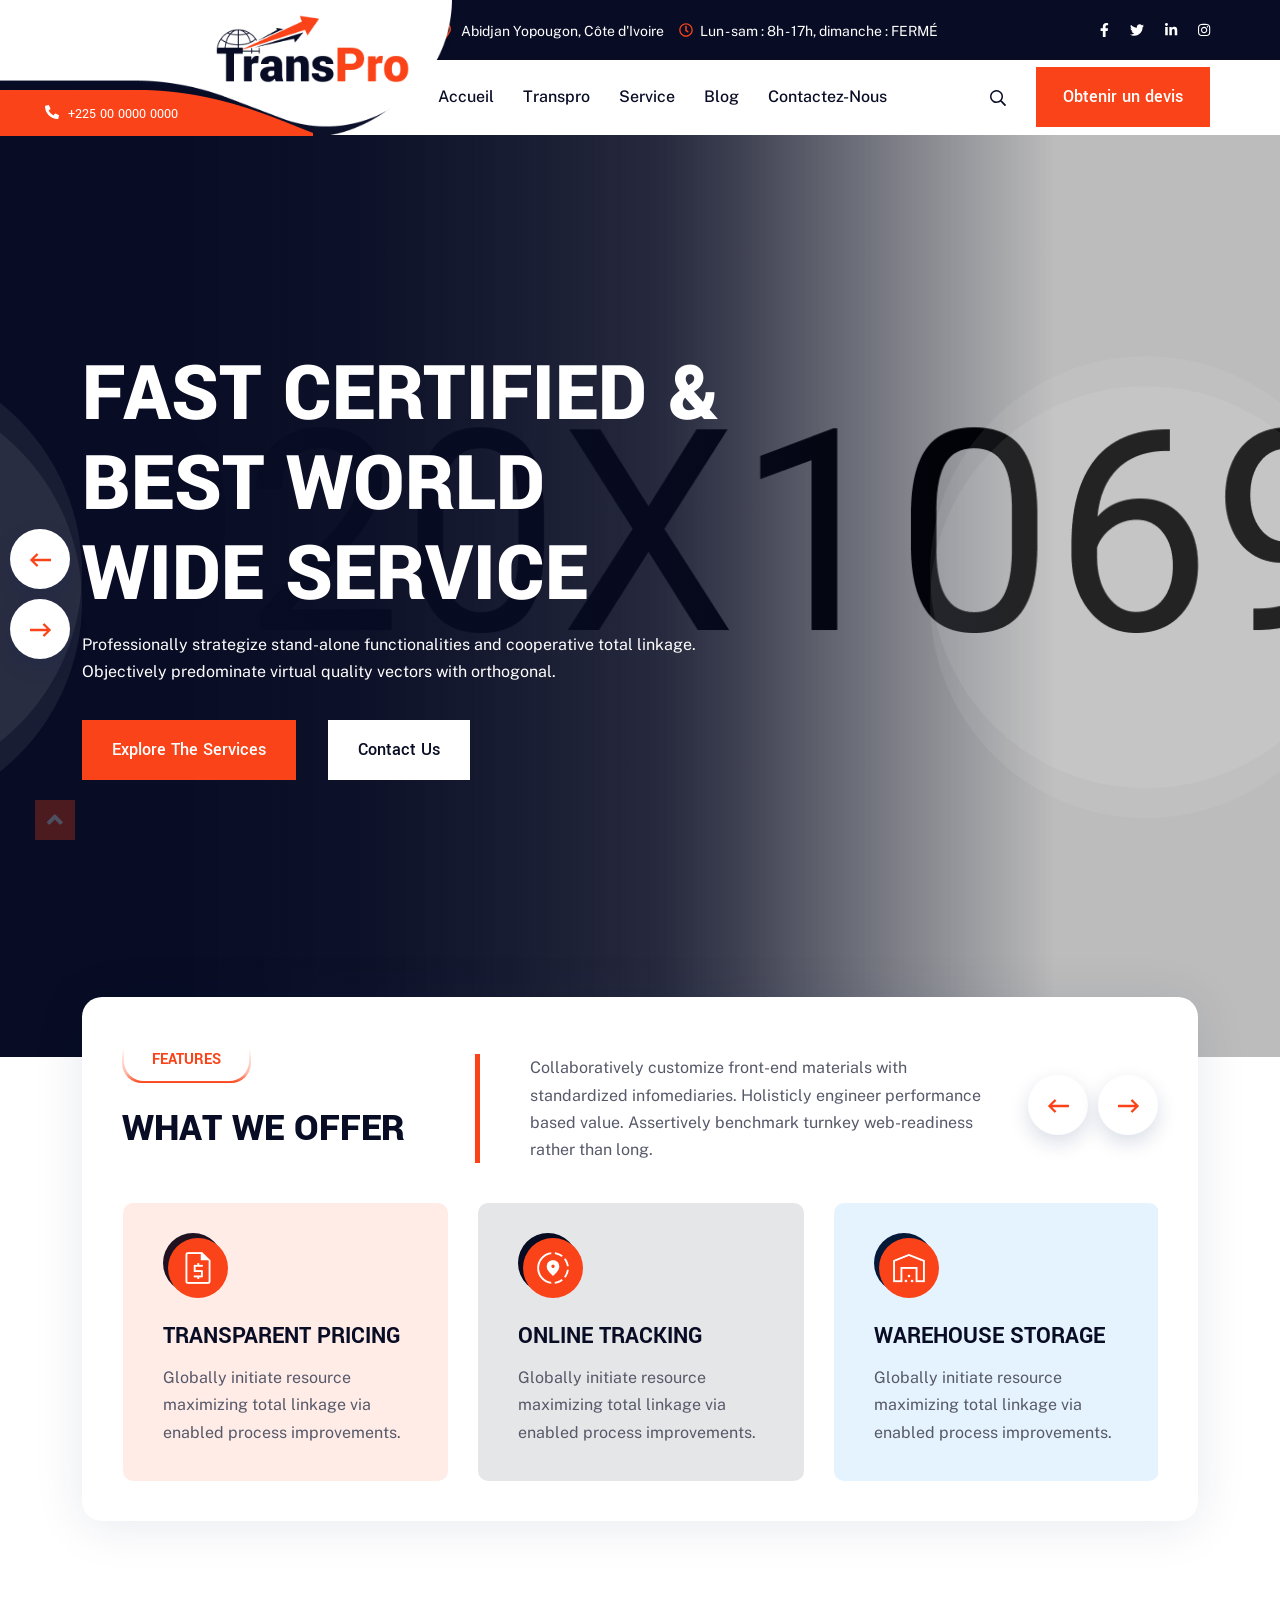
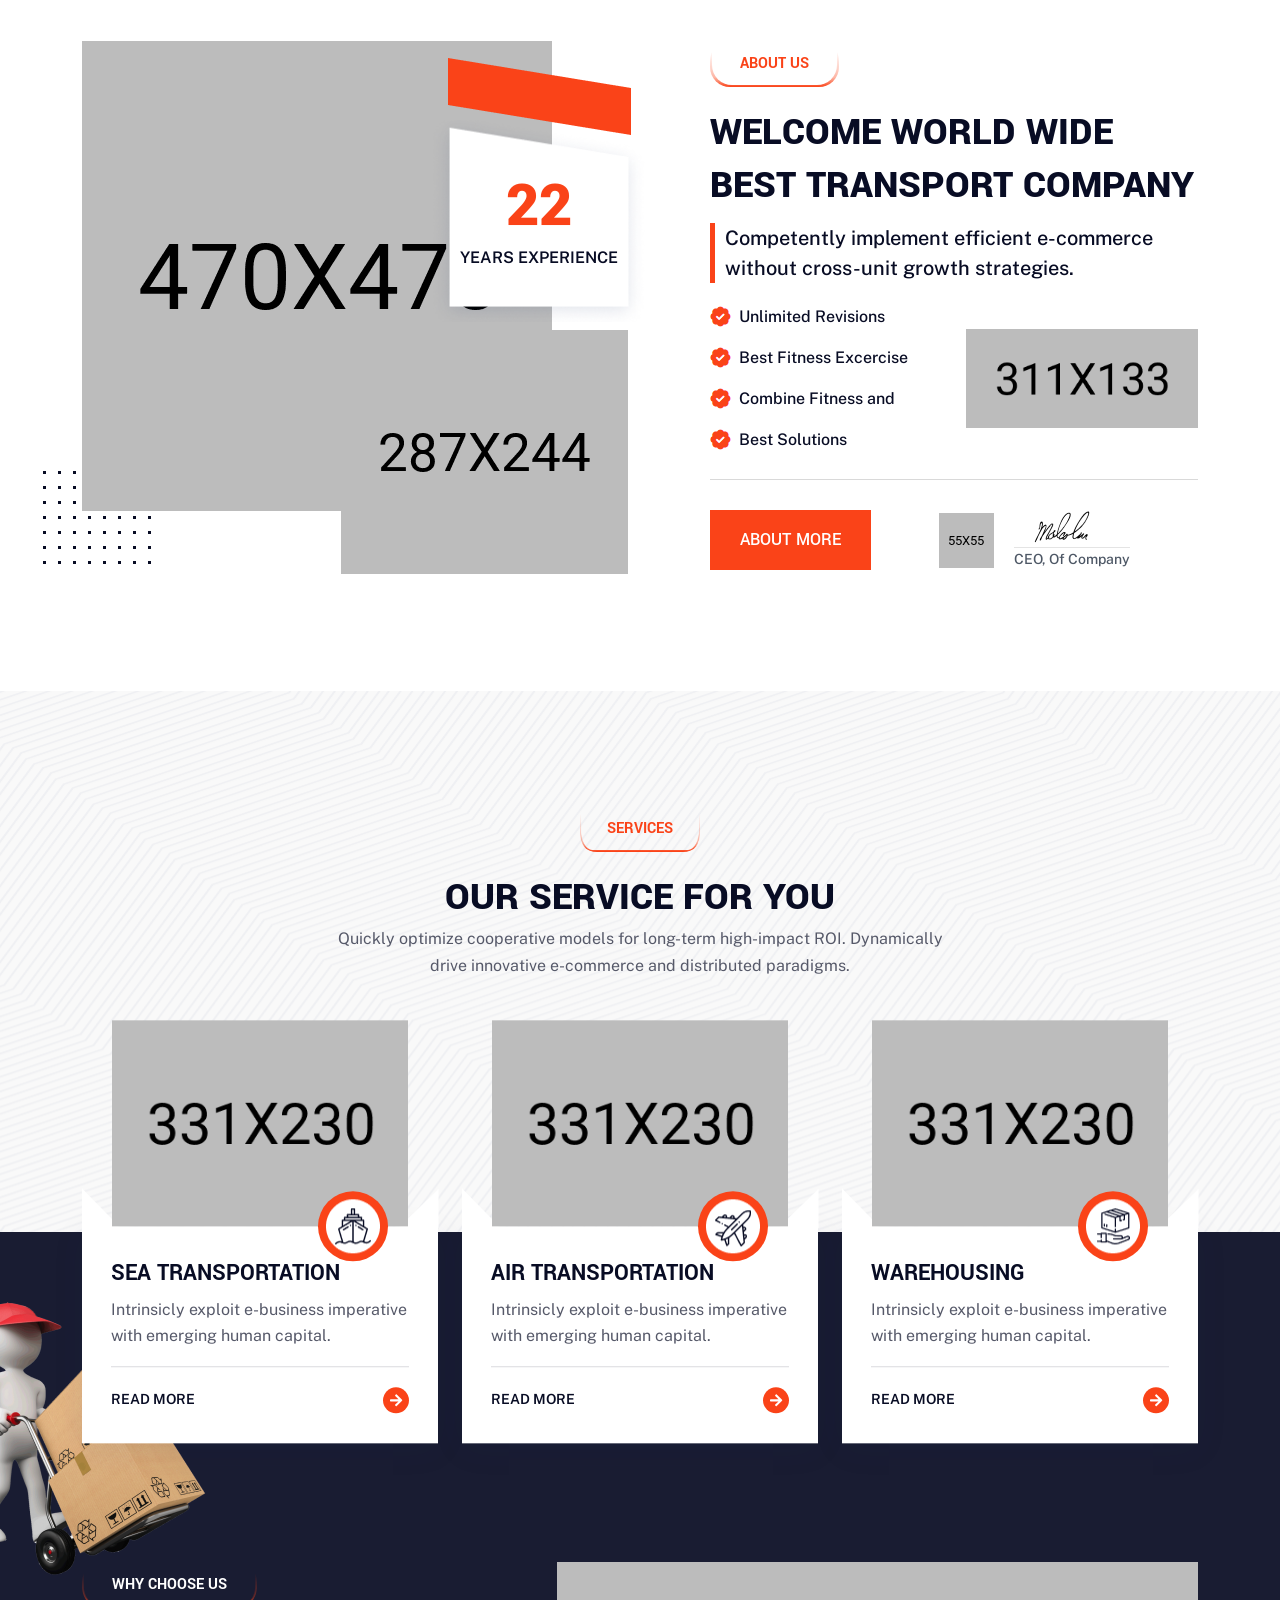
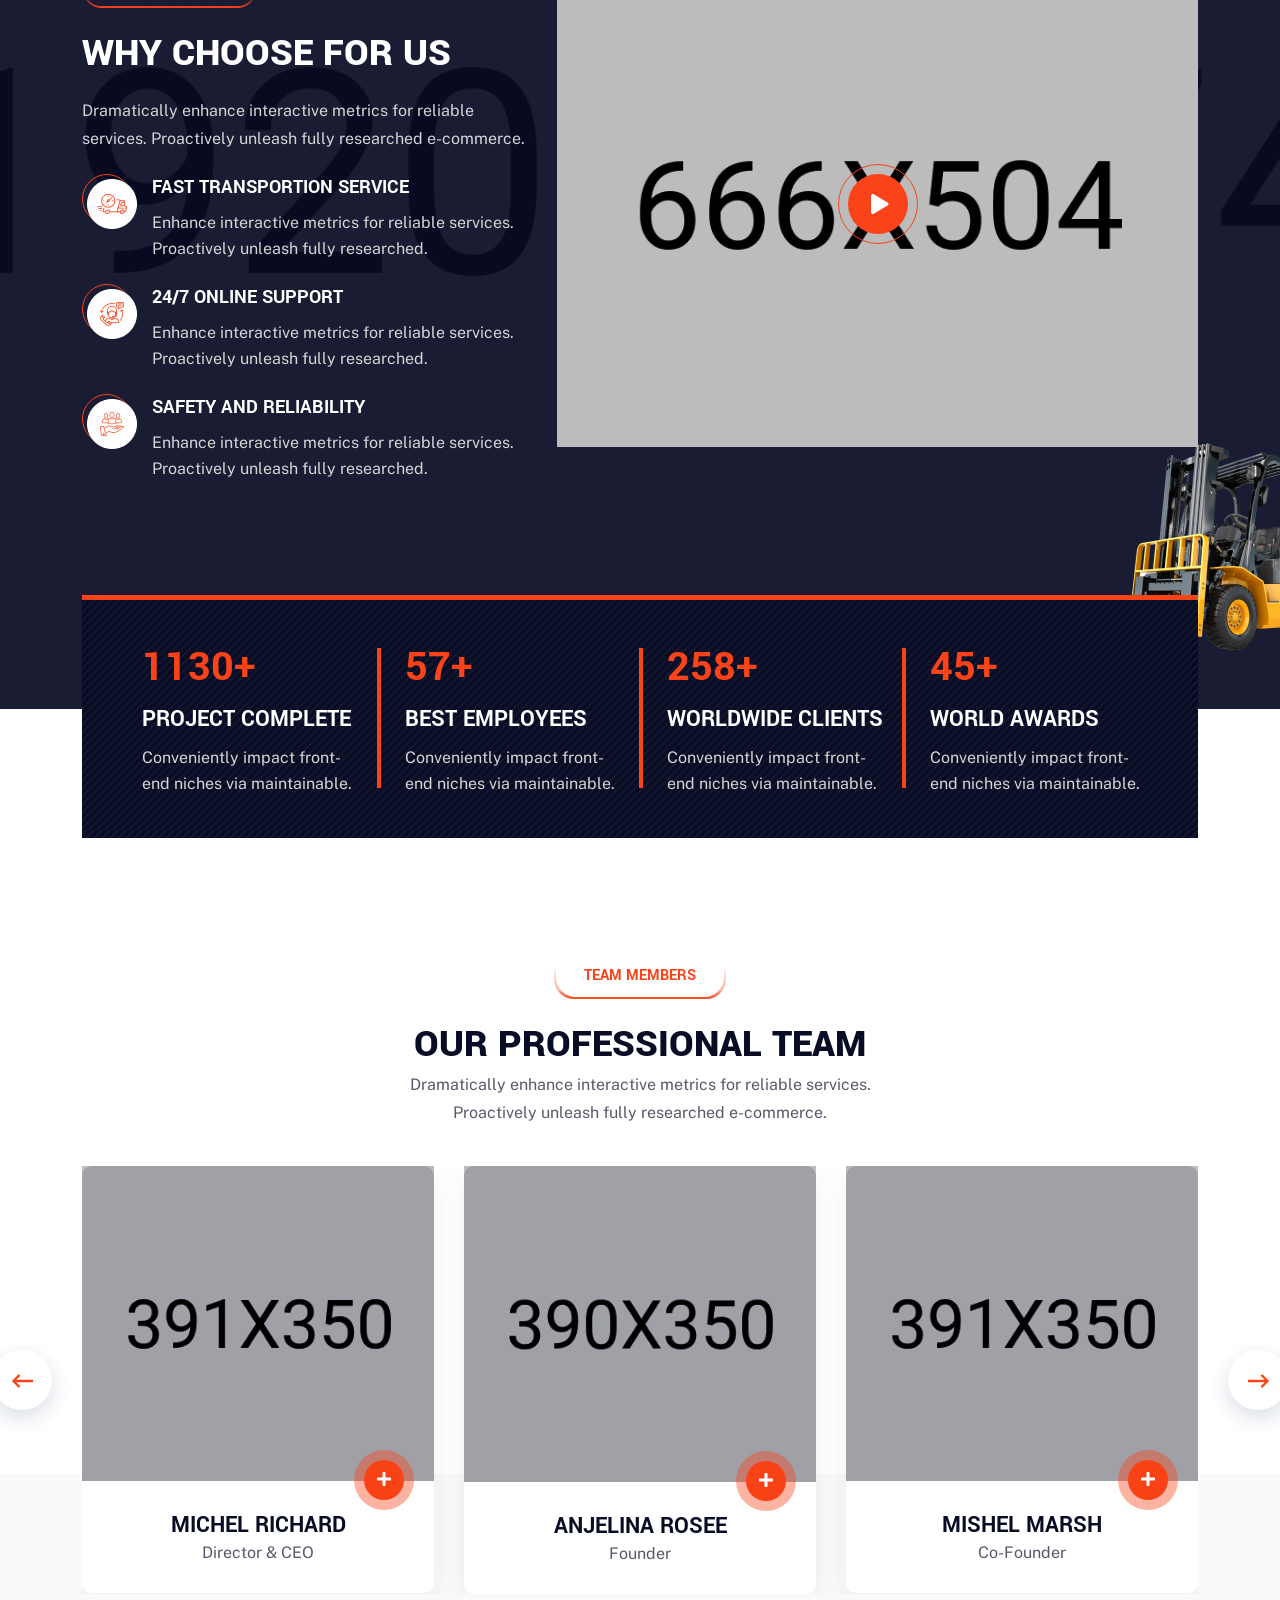
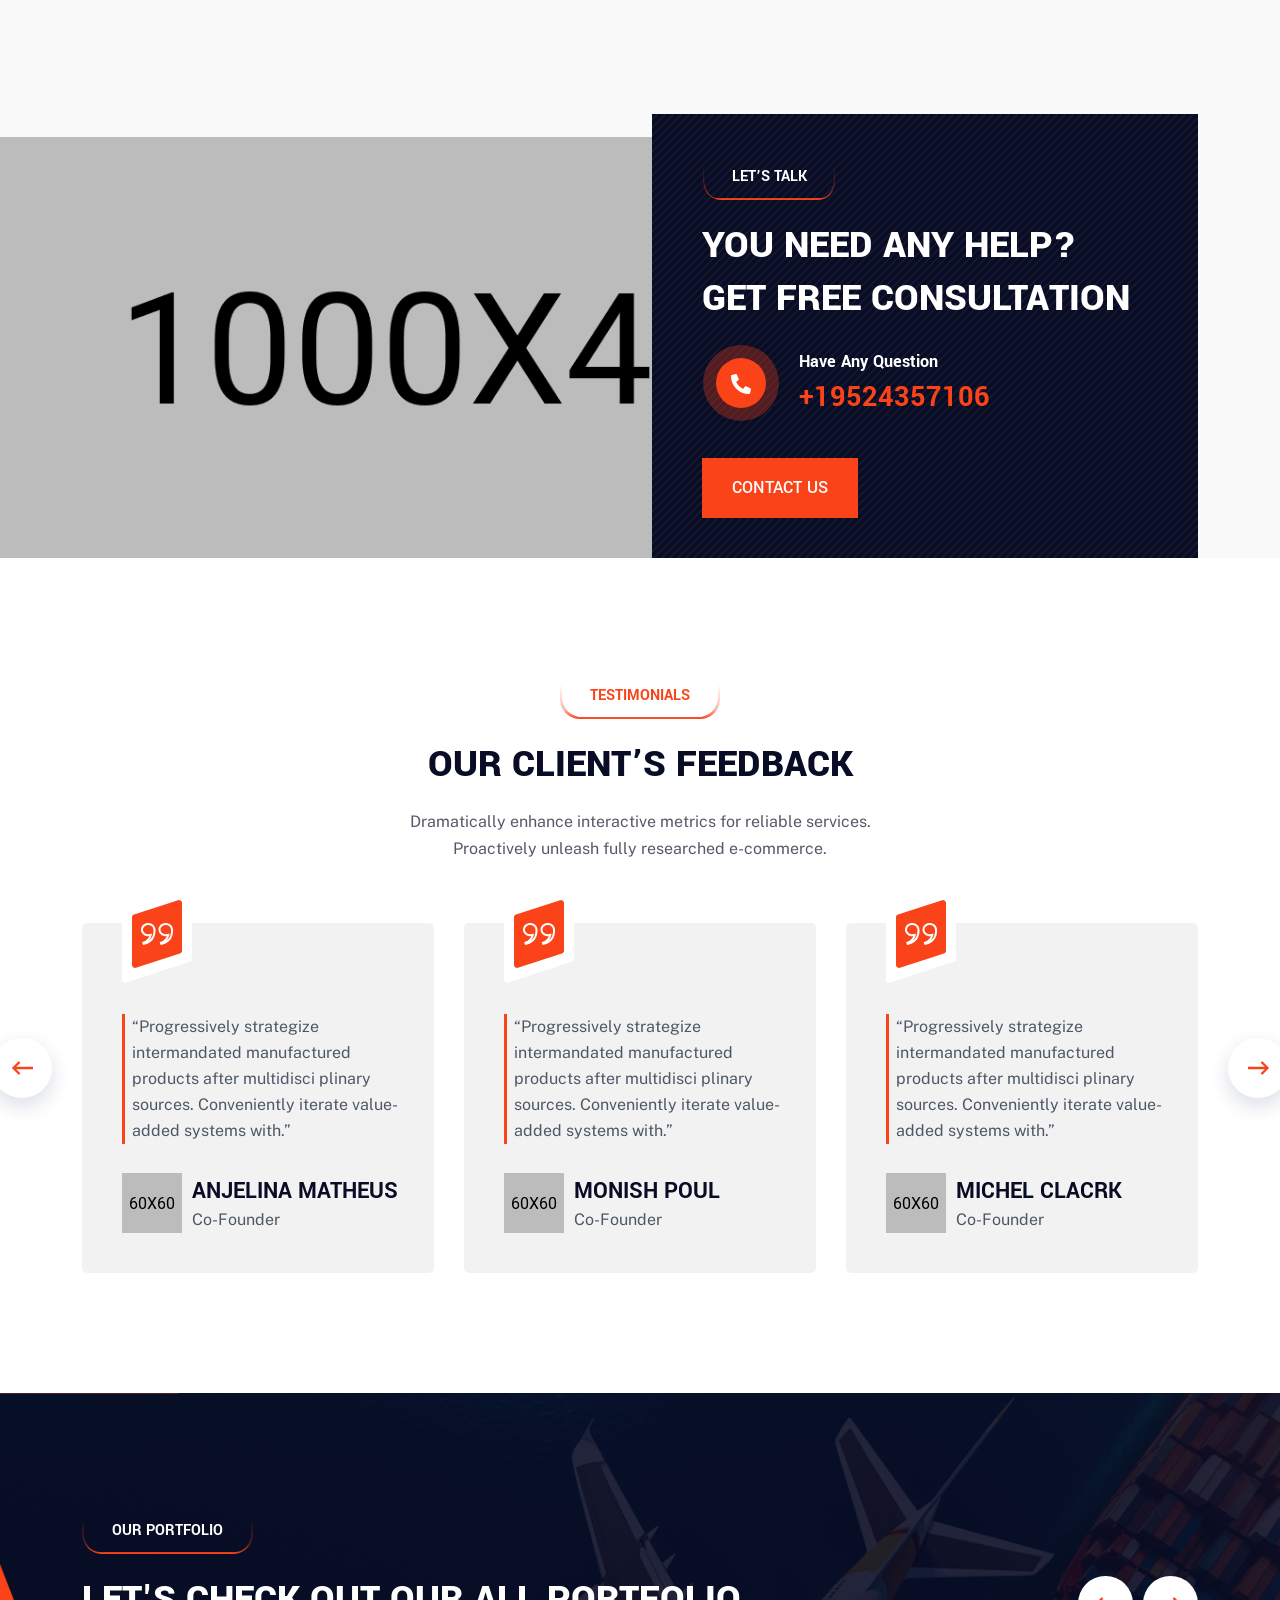
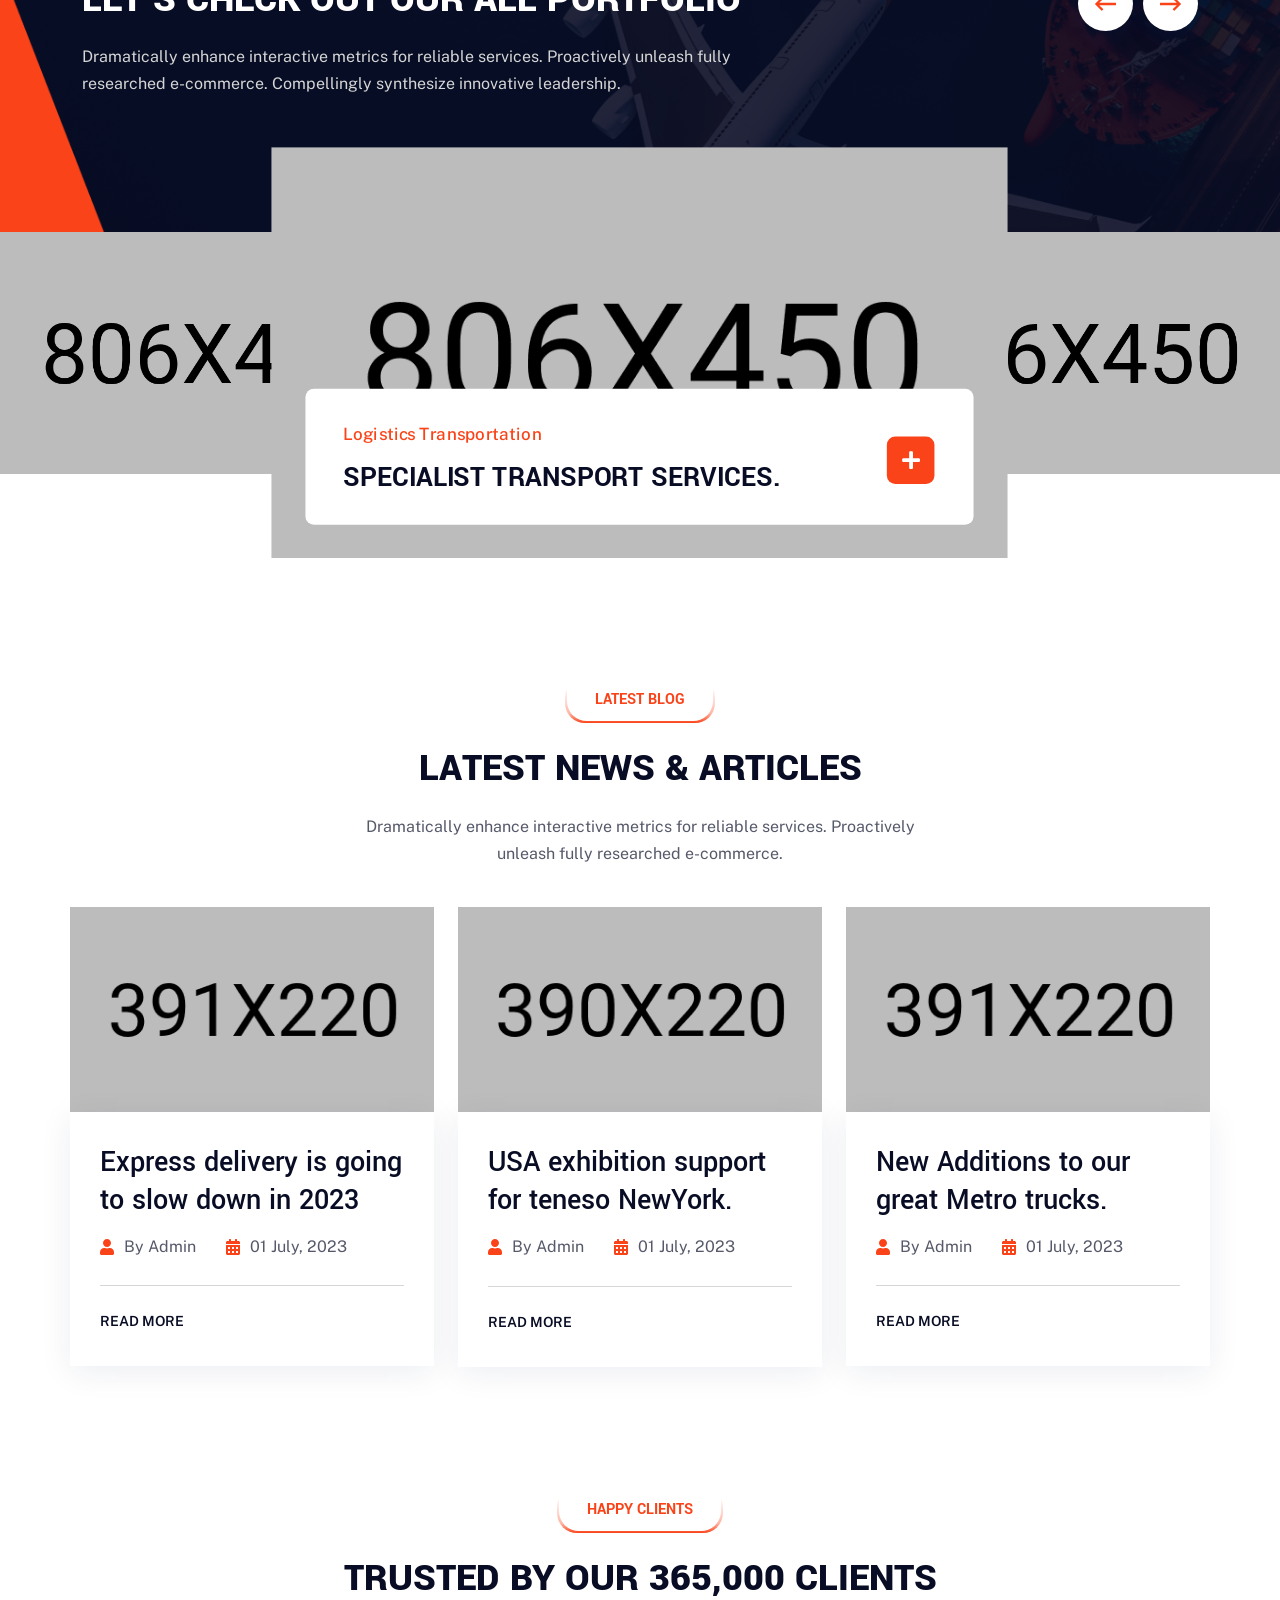
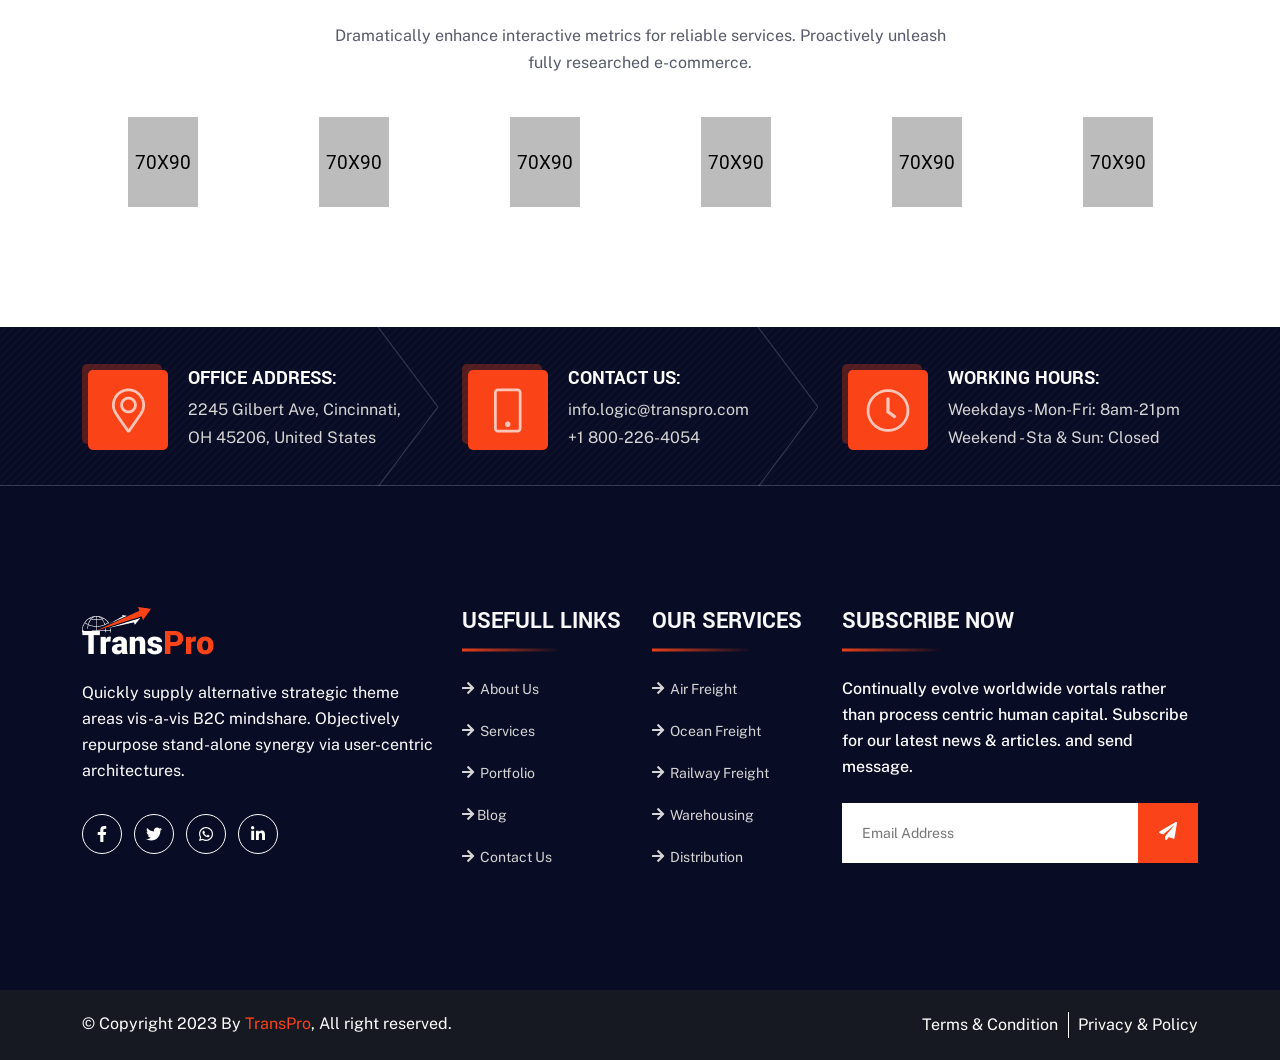
==== commit bcca1e3c: "header menu" ====
--- a/index.html
+++ b/index.html
@@ -46,7 +46,7 @@
             </div>
             <div class="nav-phone-wrap">
                 <i class="fas fa-phone-alt"></i>
-                +18882079275
+                +225 00 0000 0000
             </div>
             <div class="container p-lg-0">
                 <div class="row">
@@ -55,8 +55,8 @@
                             <li><svg width="12" height="17" viewBox="0 0 12 17" fill="none" xmlns="http://www.w3.org/2000/svg">
                                 <path d="M6 0C7.0625 0 8.0625 0.28125 9 0.8125C9.90625 1.375 10.625 2.09375 11.1875 3C11.7188 3.9375 12 4.9375 12 6C12 6.625 11.9062 7.15625 11.7812 7.625C11.625 8.125 11.3438 8.71875 10.9375 9.4375C10.625 9.9375 10.0312 10.9375 9.125 12.375L7.28125 15.2812C7.09375 15.5938 6.8125 15.8125 6.5 15.9375C6.15625 16.0625 5.8125 16.0625 5.5 15.9375C5.15625 15.8125 4.90625 15.5938 4.71875 15.2812L2.875 12.375C1.9375 10.9375 1.34375 9.96875 1.0625 9.46875C0.625 8.71875 0.34375 8.125 0.21875 7.625C0.0625 7.15625 0 6.625 0 6C0 4.9375 0.25 3.9375 0.8125 3C1.34375 2.09375 2.0625 1.375 3 0.8125C3.90625 0.28125 4.90625 0 6 0ZM6 14.5L7.96875 11.375C8.78125 10.0625 9.34375 9.15625 9.625 8.71875C9.96875 8.09375 10.1875 7.625 10.3125 7.25C10.4375 6.90625 10.5 6.5 10.5 6C10.5 5.1875 10.2812 4.4375 9.875 3.75C9.46875 3.0625 8.9375 2.53125 8.25 2.125C7.5625 1.71875 6.8125 1.5 6 1.5C5.1875 1.5 4.4375 1.71875 3.75 2.125C3.0625 2.53125 2.5 3.0625 2.09375 3.75C1.6875 4.4375 1.5 5.1875 1.5 6C1.5 6.5 1.53125 6.90625 1.65625 7.28125C1.78125 7.65625 2.03125 8.125 2.40625 8.75C2.65625 9.1875 3.1875 10.0938 4.03125 11.4062C4.8125 12.6562 5.46875 13.6875 6 14.5ZM3.5 6C3.5 6.6875 3.71875 7.28125 4.21875 7.78125C4.71875 8.28125 5.3125 8.5 6 8.5C6.6875 8.5 7.25 8.28125 7.75 7.78125C8.25 7.28125 8.5 6.6875 8.5 6C8.5 5.3125 8.25 4.75 7.75 4.25C7.25 3.75 6.6875 3.5 6 3.5C5.3125 3.5 4.71875 3.75 4.21875 4.25C3.71875 4.75 3.5 5.3125 3.5 6Z" fill="#FA4318"/>
                                 </svg>
-                                 2500 Southbranch Blvd A, United States</li>
-                            <li><i class="far fa-clock"></i>Mon - Sat: 8 am - 5 pm, Sunday: CLOSED</li>
+                                 Abidjan Yopougon, Côte d'Ivoire</li>
+                            <li><i class="far fa-clock"></i>Lun - sam : 8h - 17h, dimanche : FERMÉ</li>
                         </ul>
                     </div>
                     <div class="col-lg-2 col-md-3">
@@ -100,50 +100,17 @@
                         </svg>                            
                     </a>
                     <a class="btn btn-base" href="contact.html"><span>
-                      </span> Get A Quote
+                      </span> Obtenir un devis
                     </a>
                 </div>
                 <div class="collapse navbar-collapse" id="transpro_main_menu">
                     <ul class="navbar-nav menu-open">
-                        <li class="menu-item-has-children current-menu-item">
-                            <a href="#">Home</a>
-                            <ul class="sub-menu">
-                                <li><a href="index.html">Home 01</a></li>
-                                <li><a href="home-2.html">Home 02</a></li>
-                                <li><a href="home-3.html">Home 03</a></li>
-                                <li><a href="home-4.html">Home 04</a></li>
-                                <li><a href="home-5.html">Home 05</a></li>
-                            </ul>
-                        </li>
-                        <li><a href="about.html">About Us</a></li>
-                        <li class="menu-item-has-children">
-                            <a href="#">Services</a>
-                            <ul class="sub-menu">
-                                <li><a href="service.html">Service</a></li>
-                                <li><a href="service-details.html">Service Details Page</a></li>
-                            </ul>
-                        </li>
-                        <li class="menu-item-has-children">
-                            <a href="#">Pages</a>
-                            <ul class="sub-menu">
-                                <li><a href="about.html">About Us</a></li>
-                                <li><a href="service.html">Service Page</a></li>
-                                <li><a href="servie-details.html">Service Details Page</a></li>
-                                <li><a href="blog.html">Blog Page</a></li>
-                                <li><a href="blog-details.html">Blog Details</a></li>
-                                <li><a href="pricing.html">Pricing</a></li>
-                                <li><a href="faq.html">FAQ</a></li>
-                                <li><a href="contact.html">Contact</a></li>
-                            </ul>
-                        </li>
-                        <li class="menu-item-has-children">
-                            <a href="#">Blog</a>
-                            <ul class="sub-menu">
-                                <li><a href="blog.html">Blog</a></li>
-                                <li><a href="blog-details.html">Blog Details</a></li>
-                            </ul>
-                        </li>
-                        <li><a href="contact.html">Contact Us</a></li>
+                     
+                        <li><a href="index.html">Accueil</a></li>
+                        <li><a href="a-propos-de-nous.html">Transpro</a></li>
+                        <li><a href="service.html">Service</a></li>
+                        <li><a href="blog.html">Blog</a></li>
+                        <li><a href="contact.html">Contactez-nous</a></li>
                     </ul>
                 </div>
                 <div class="nav-right-part nav-right-part-desktop">
@@ -153,7 +120,7 @@
                         </svg>                            
                     </a>
                     <a class="btn btn-base" href="contact.html"><span>
-                      </span> Get A Quote
+                      </span> Obtenir un devis
                     </a>
                 </div>
             </div>
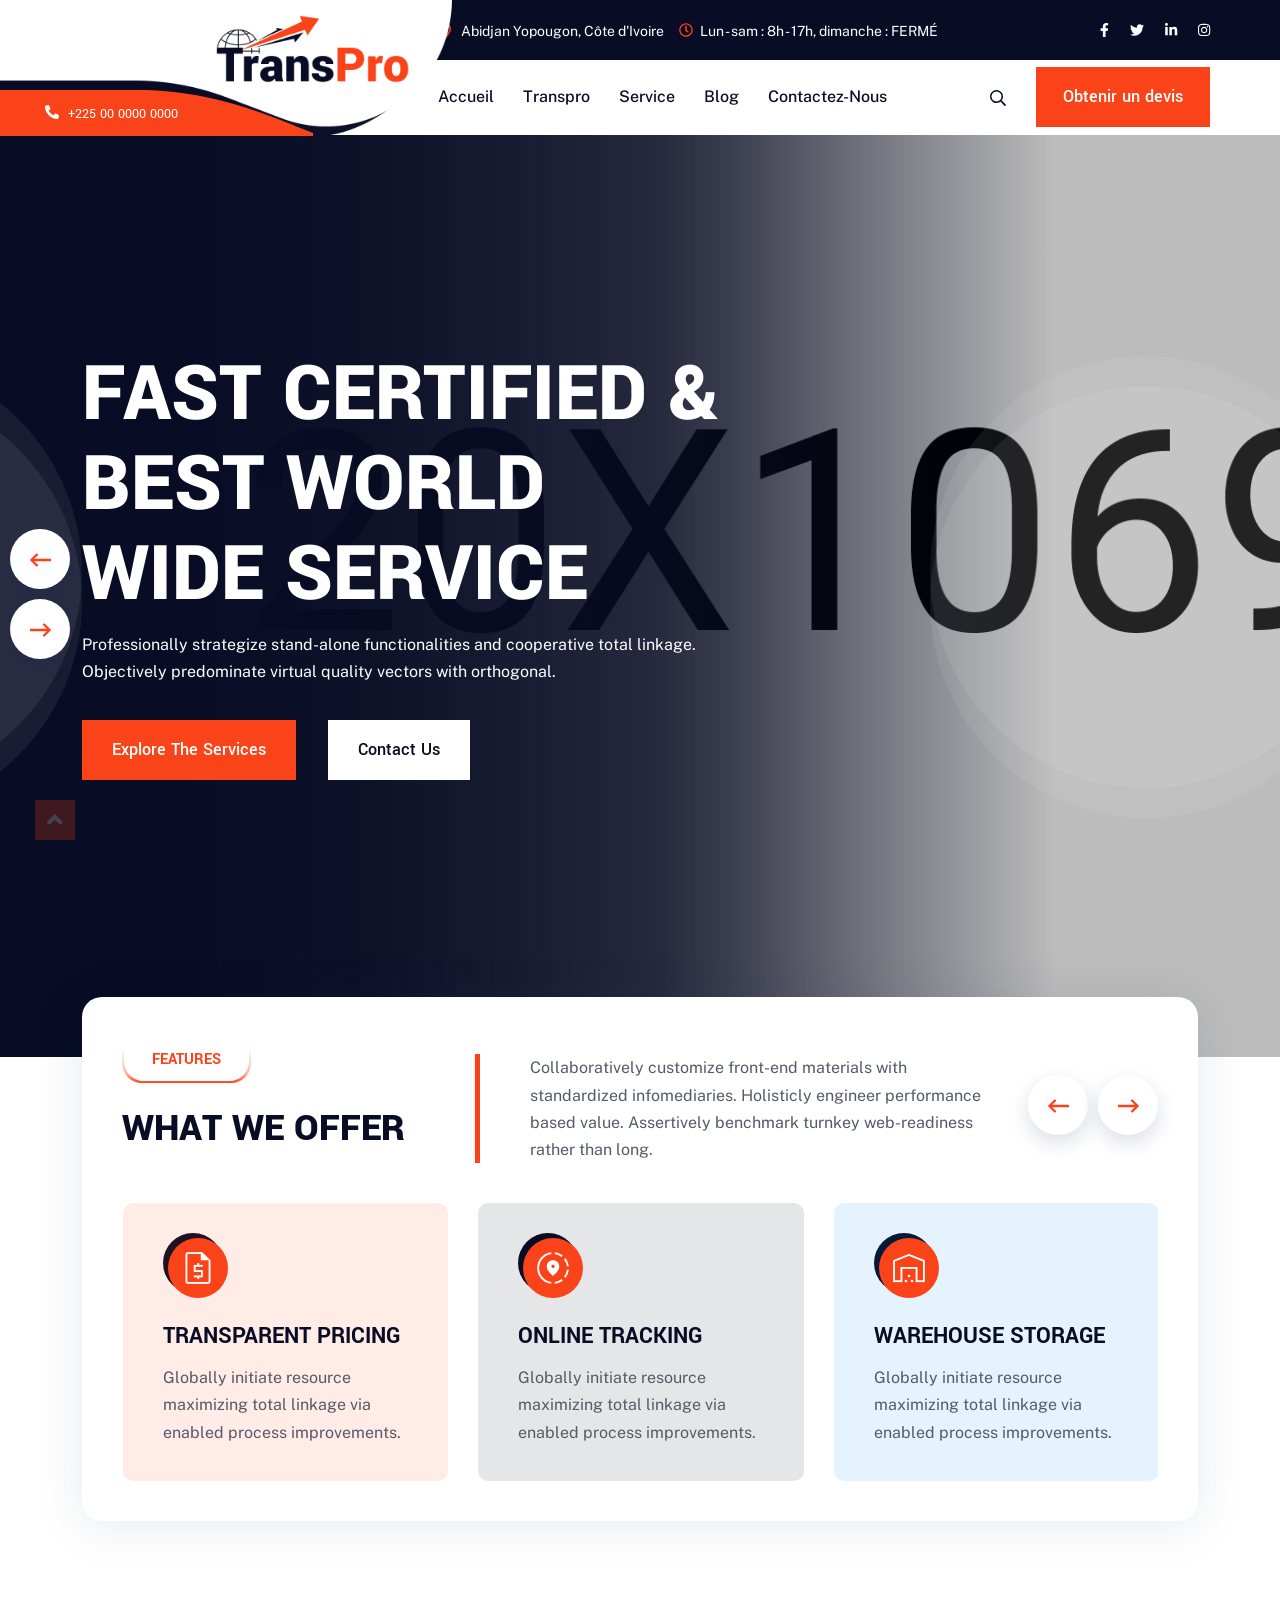
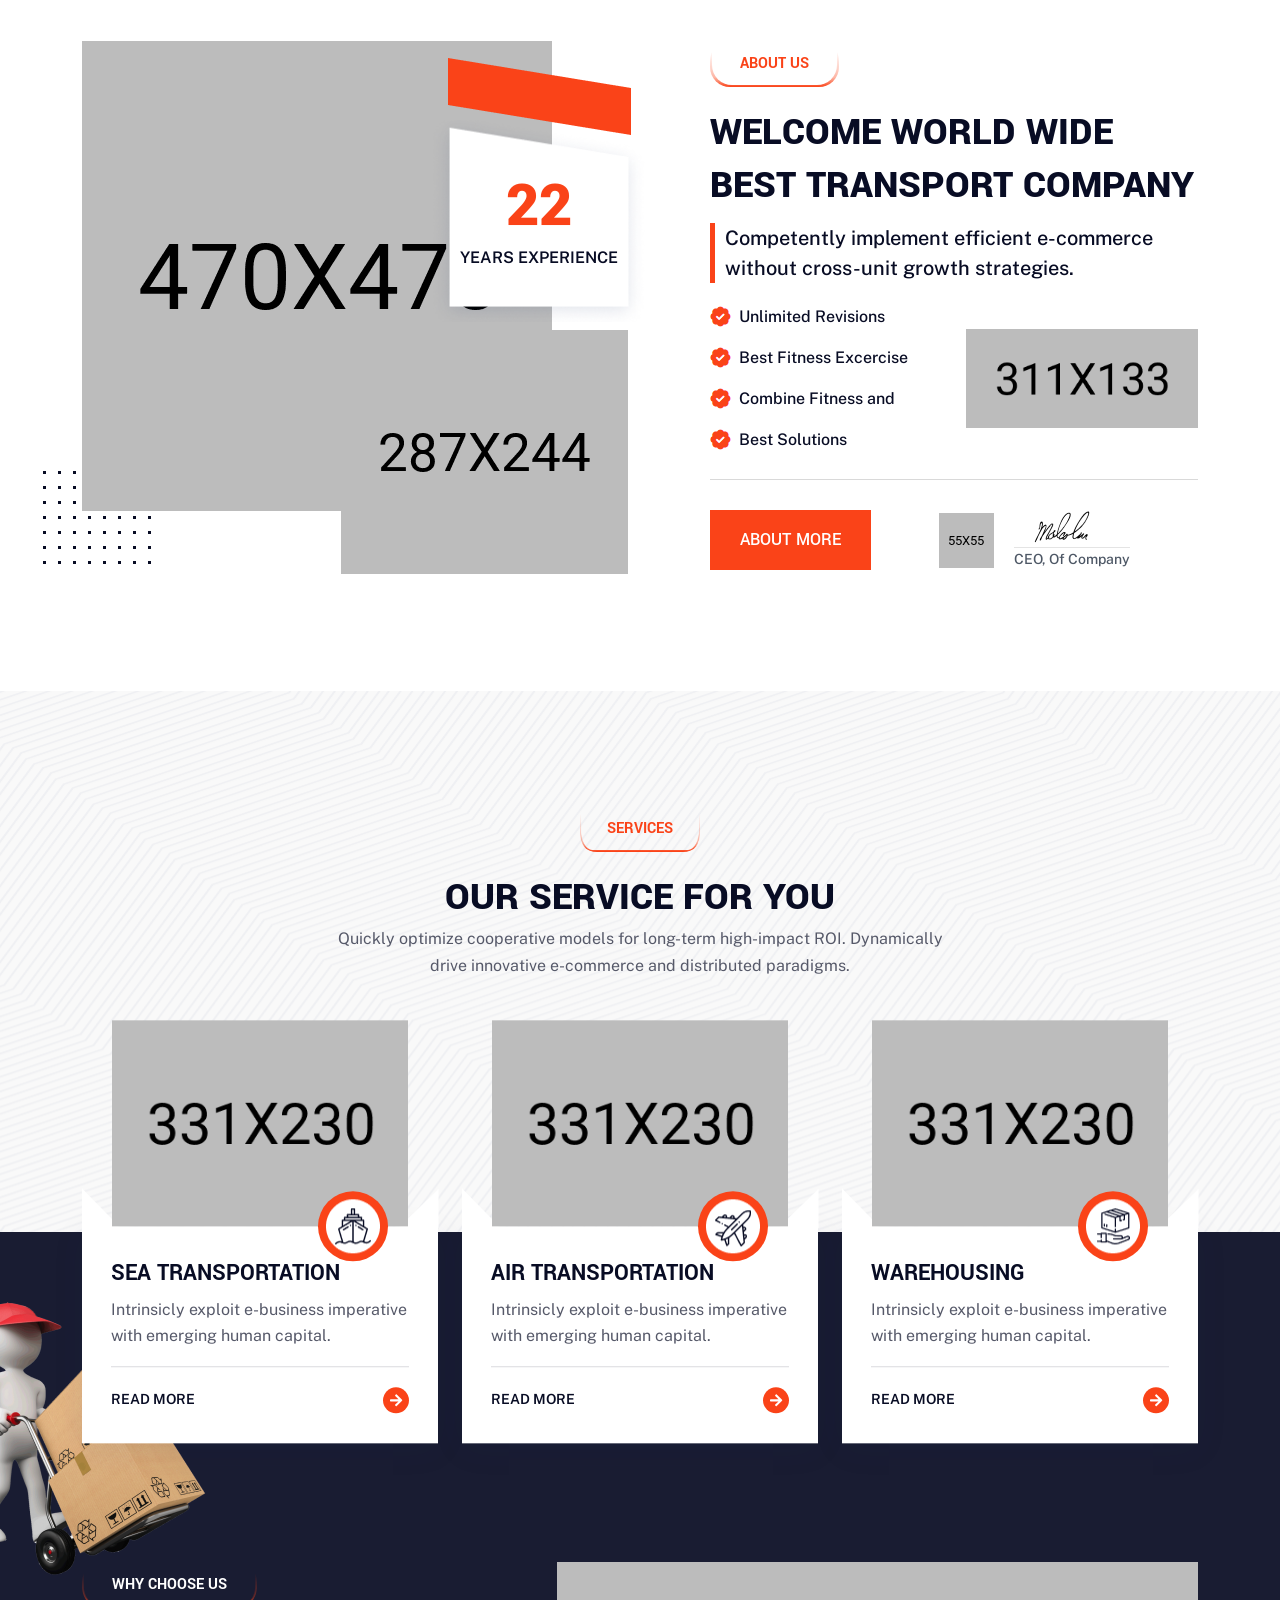
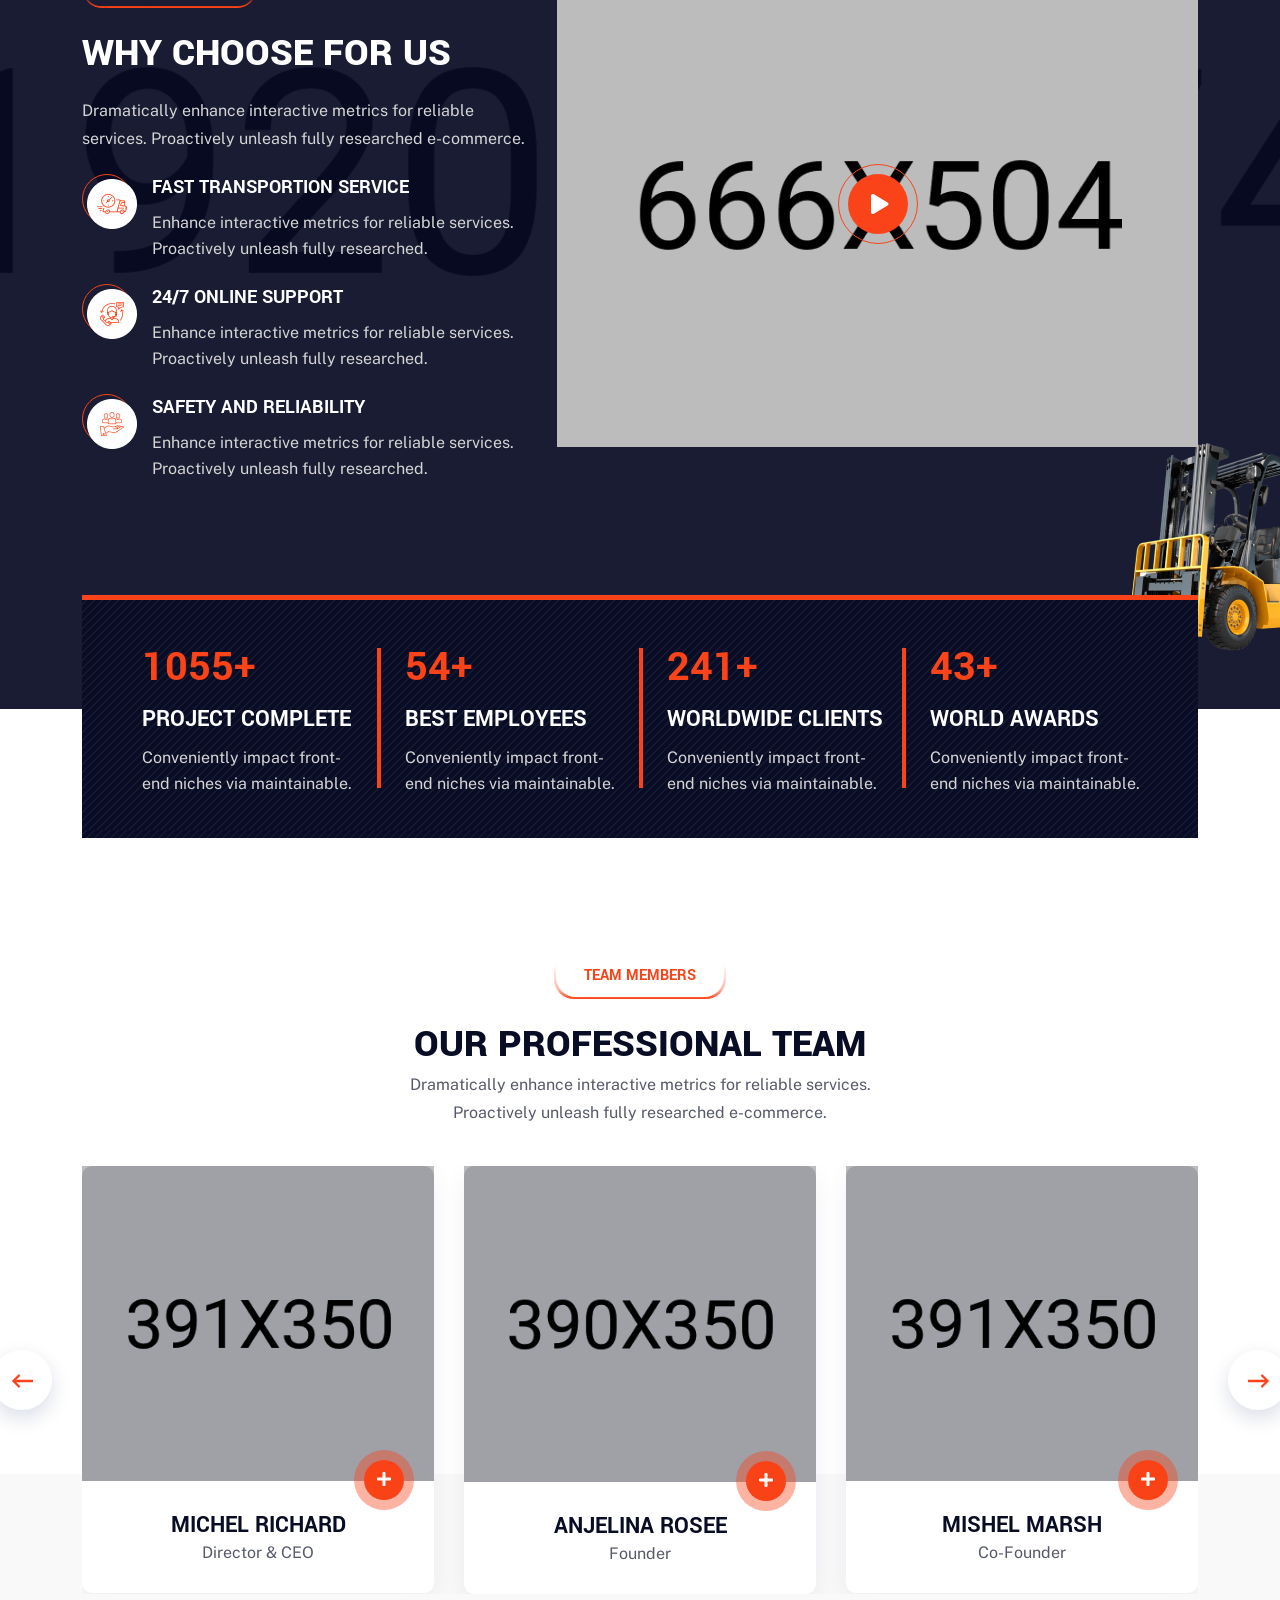
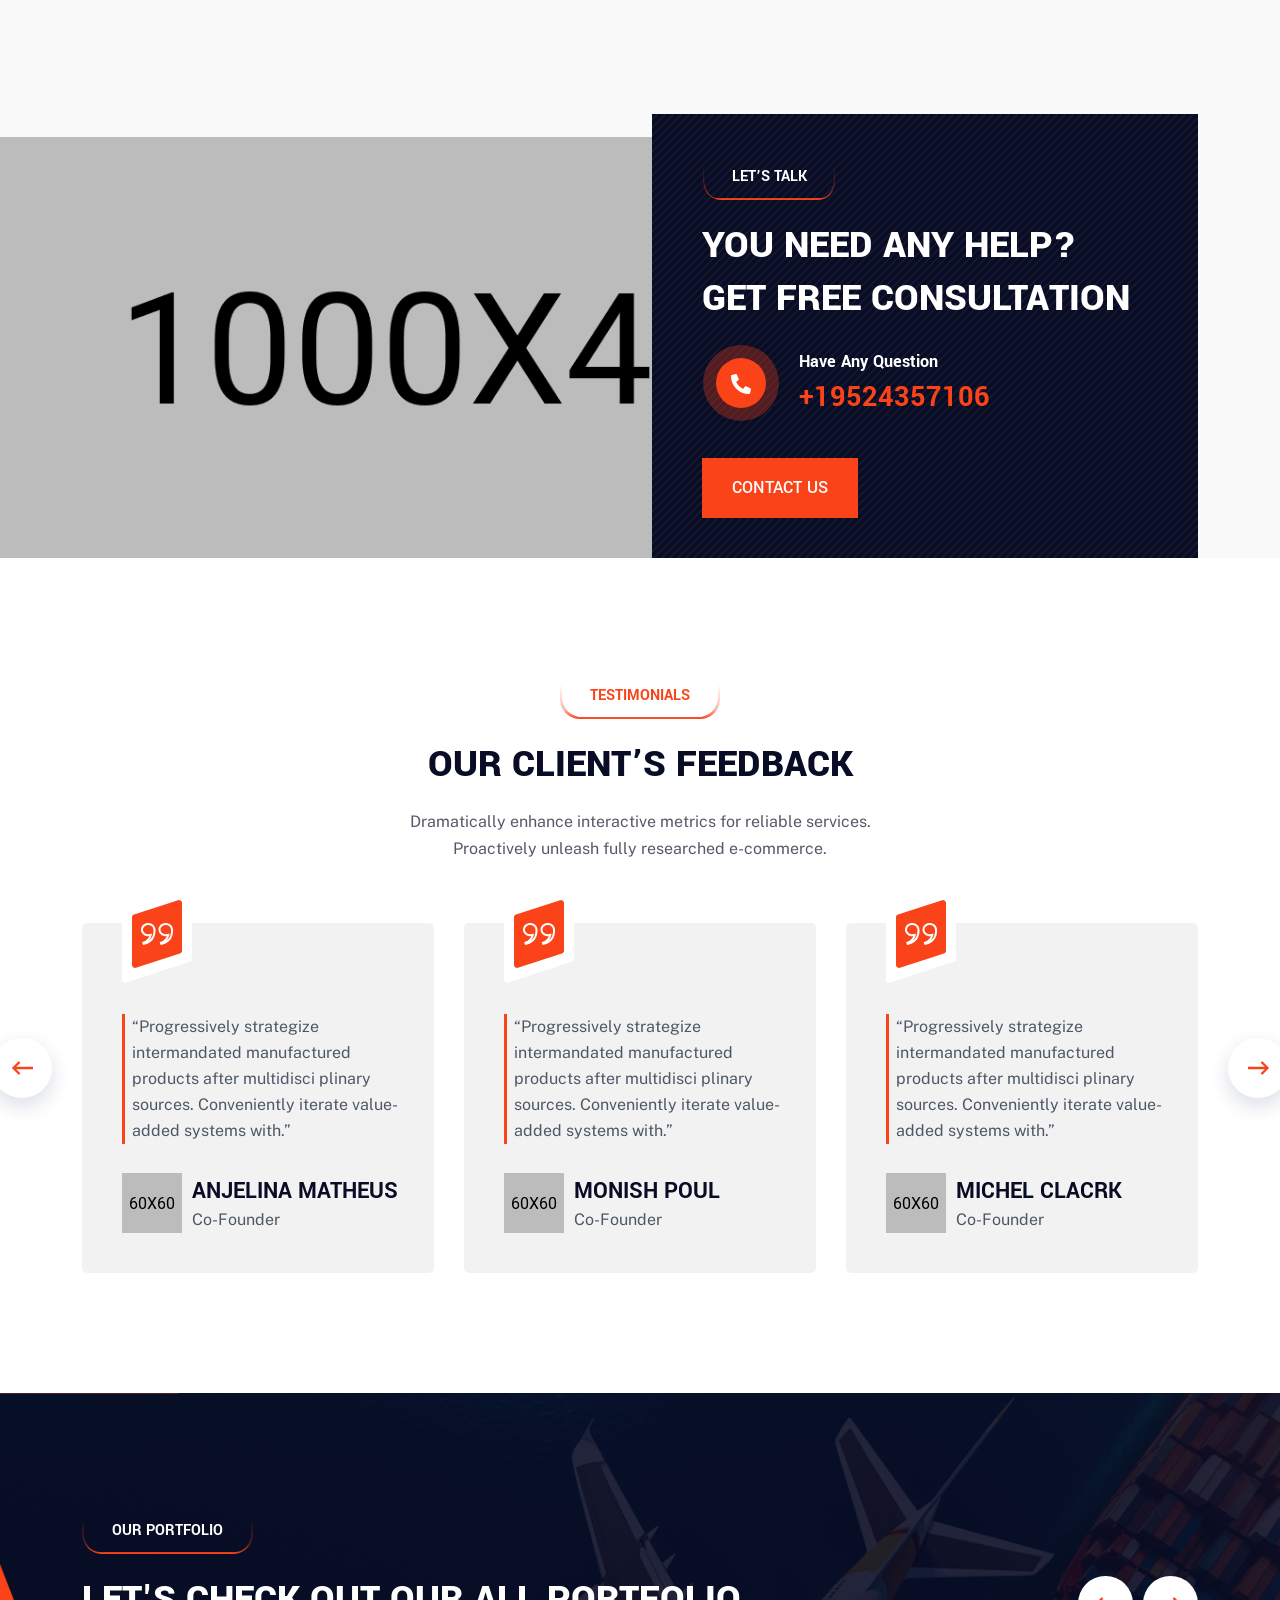
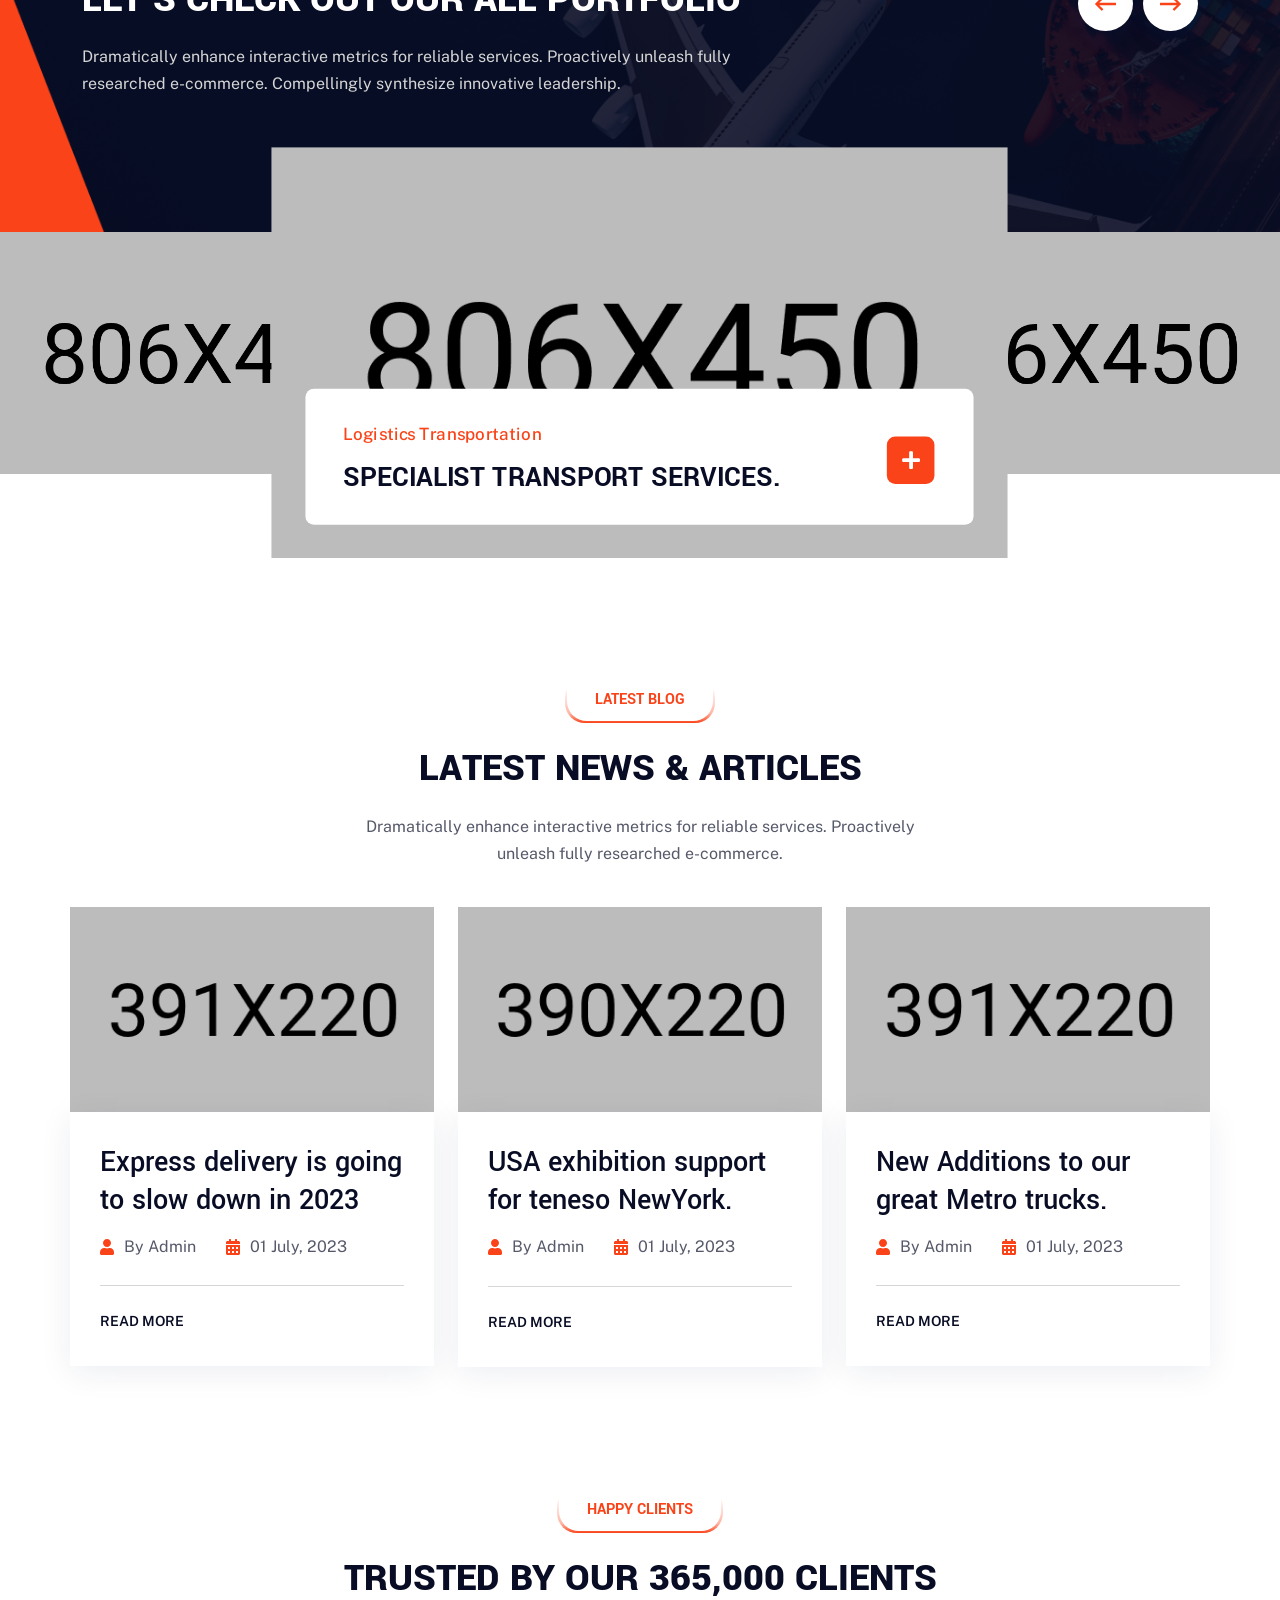
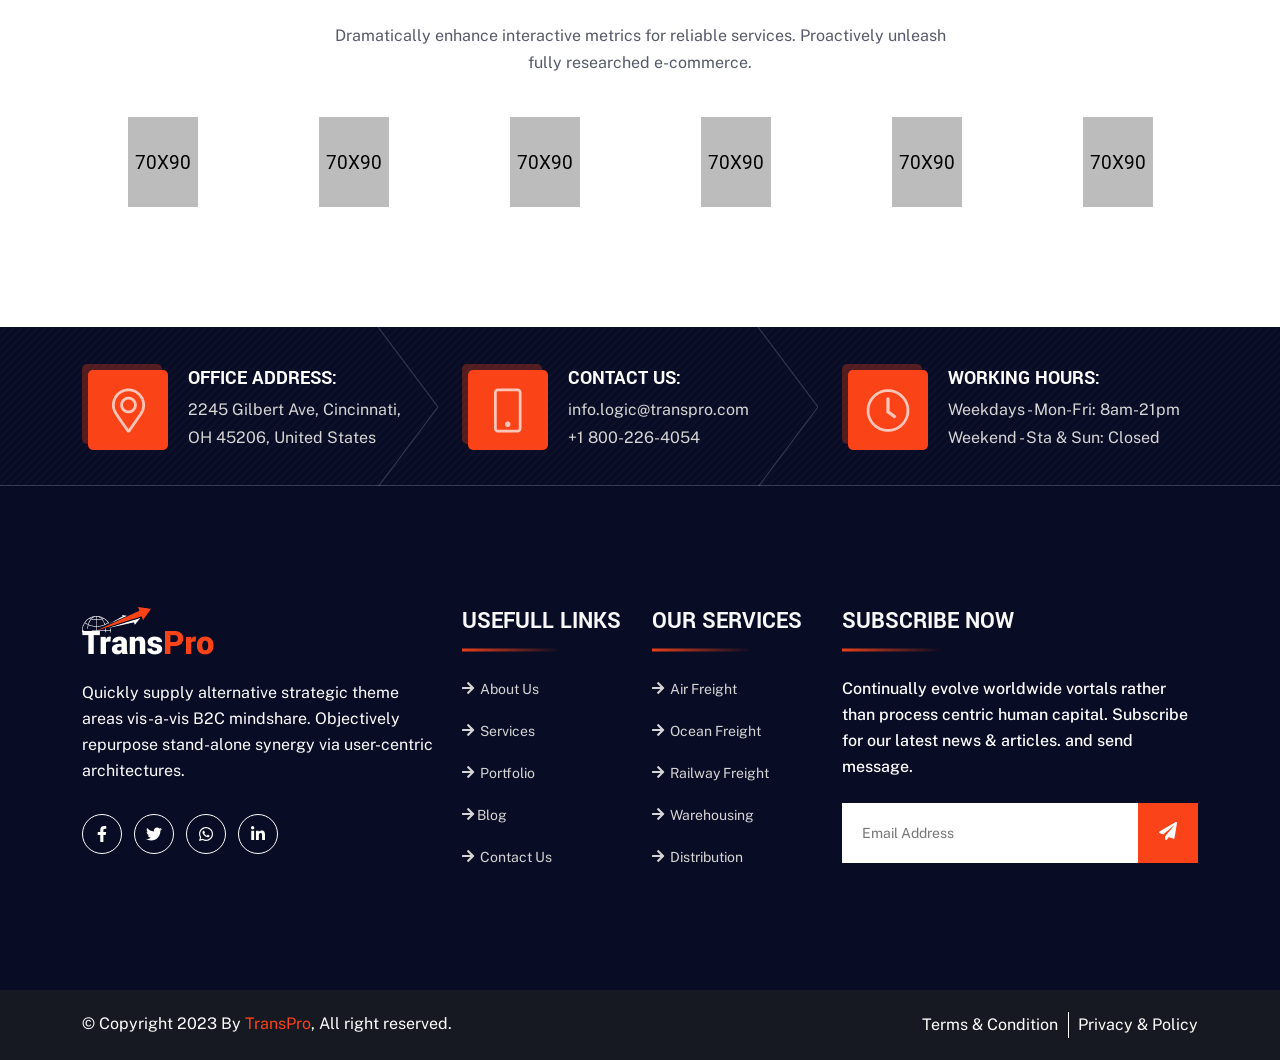
==== commit 5f06f32e: "search" ====
--- a/index.html
+++ b/index.html
@@ -31,7 +31,7 @@
     <div class="td-search-popup" id="td-search-popup">
         <form action="home.html" class="search-form">
             <div class="form-group">
-                <input type="text" class="form-control" placeholder="Search.....">
+                <input type="text" class="form-control" placeholder="Recherche.....">
             </div>
             <button type="submit" class="submit-btn"><i class="fa fa-search"></i></button>
         </form>
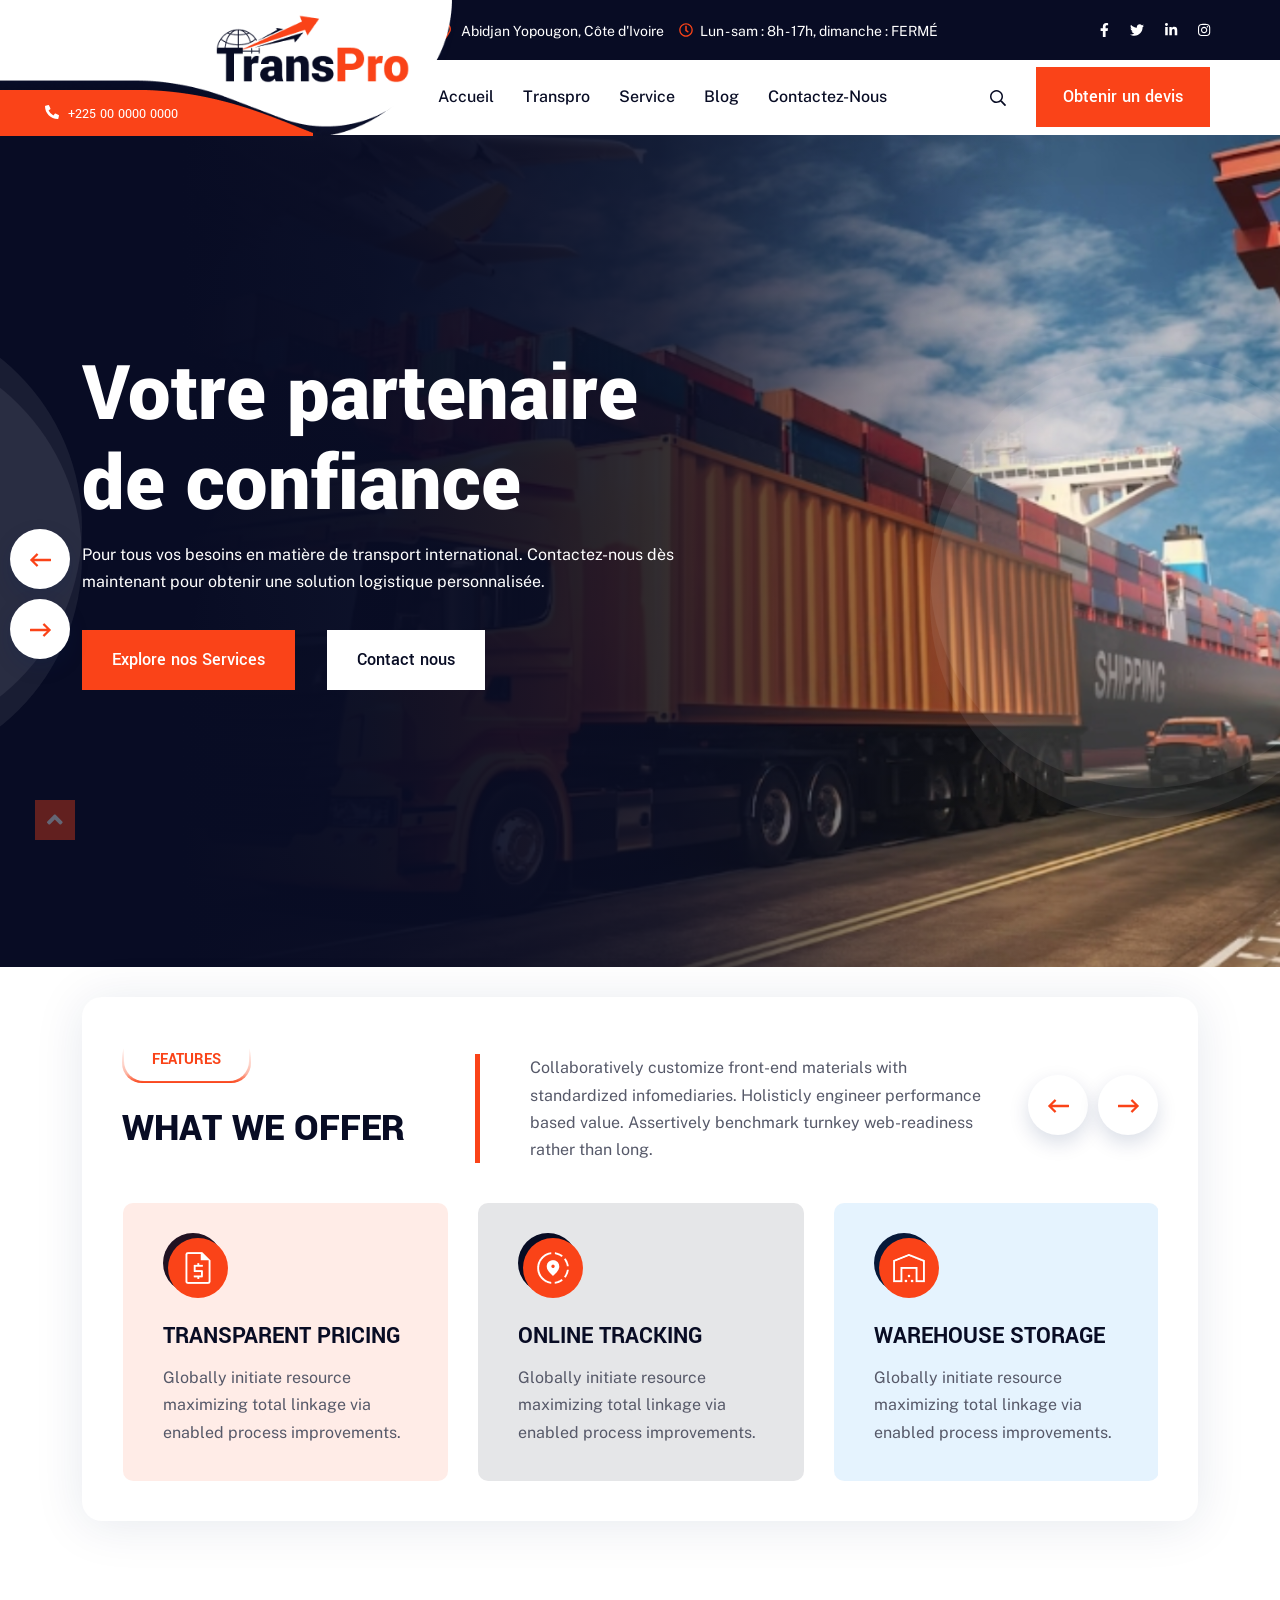
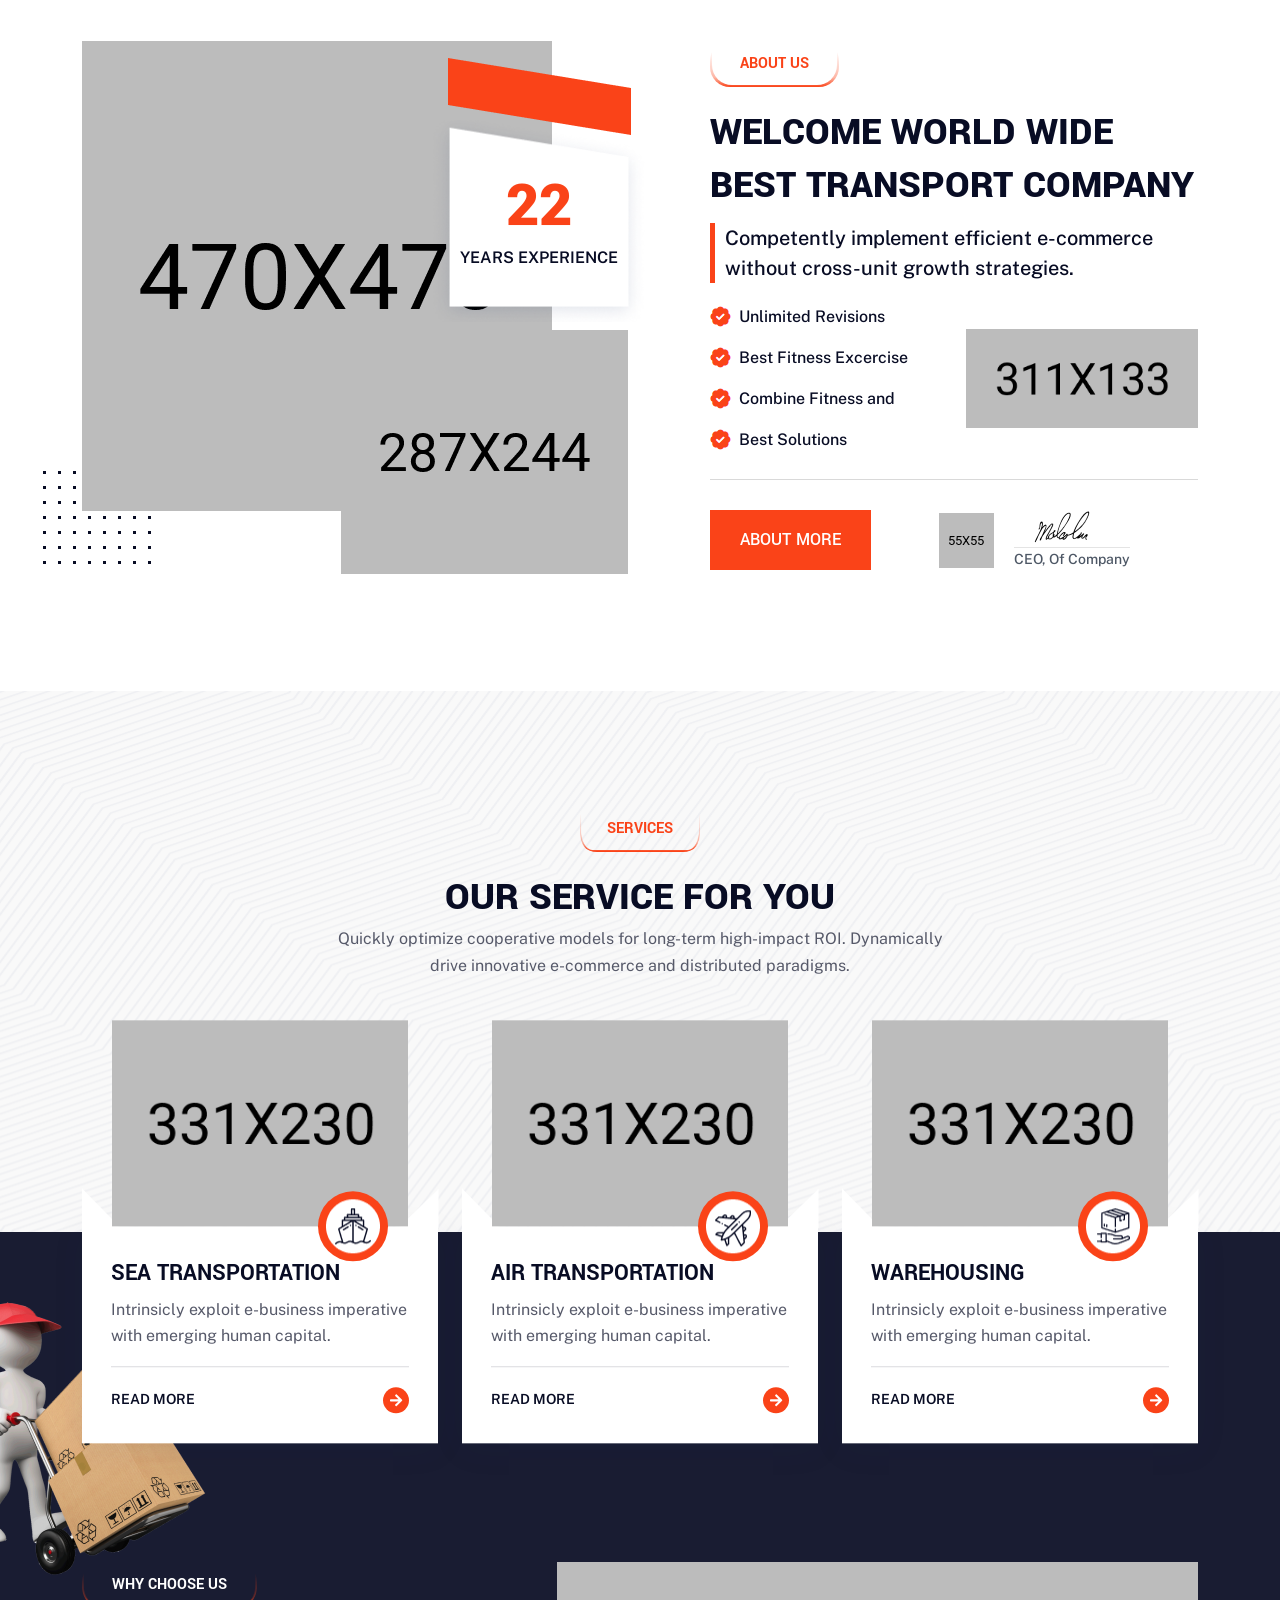
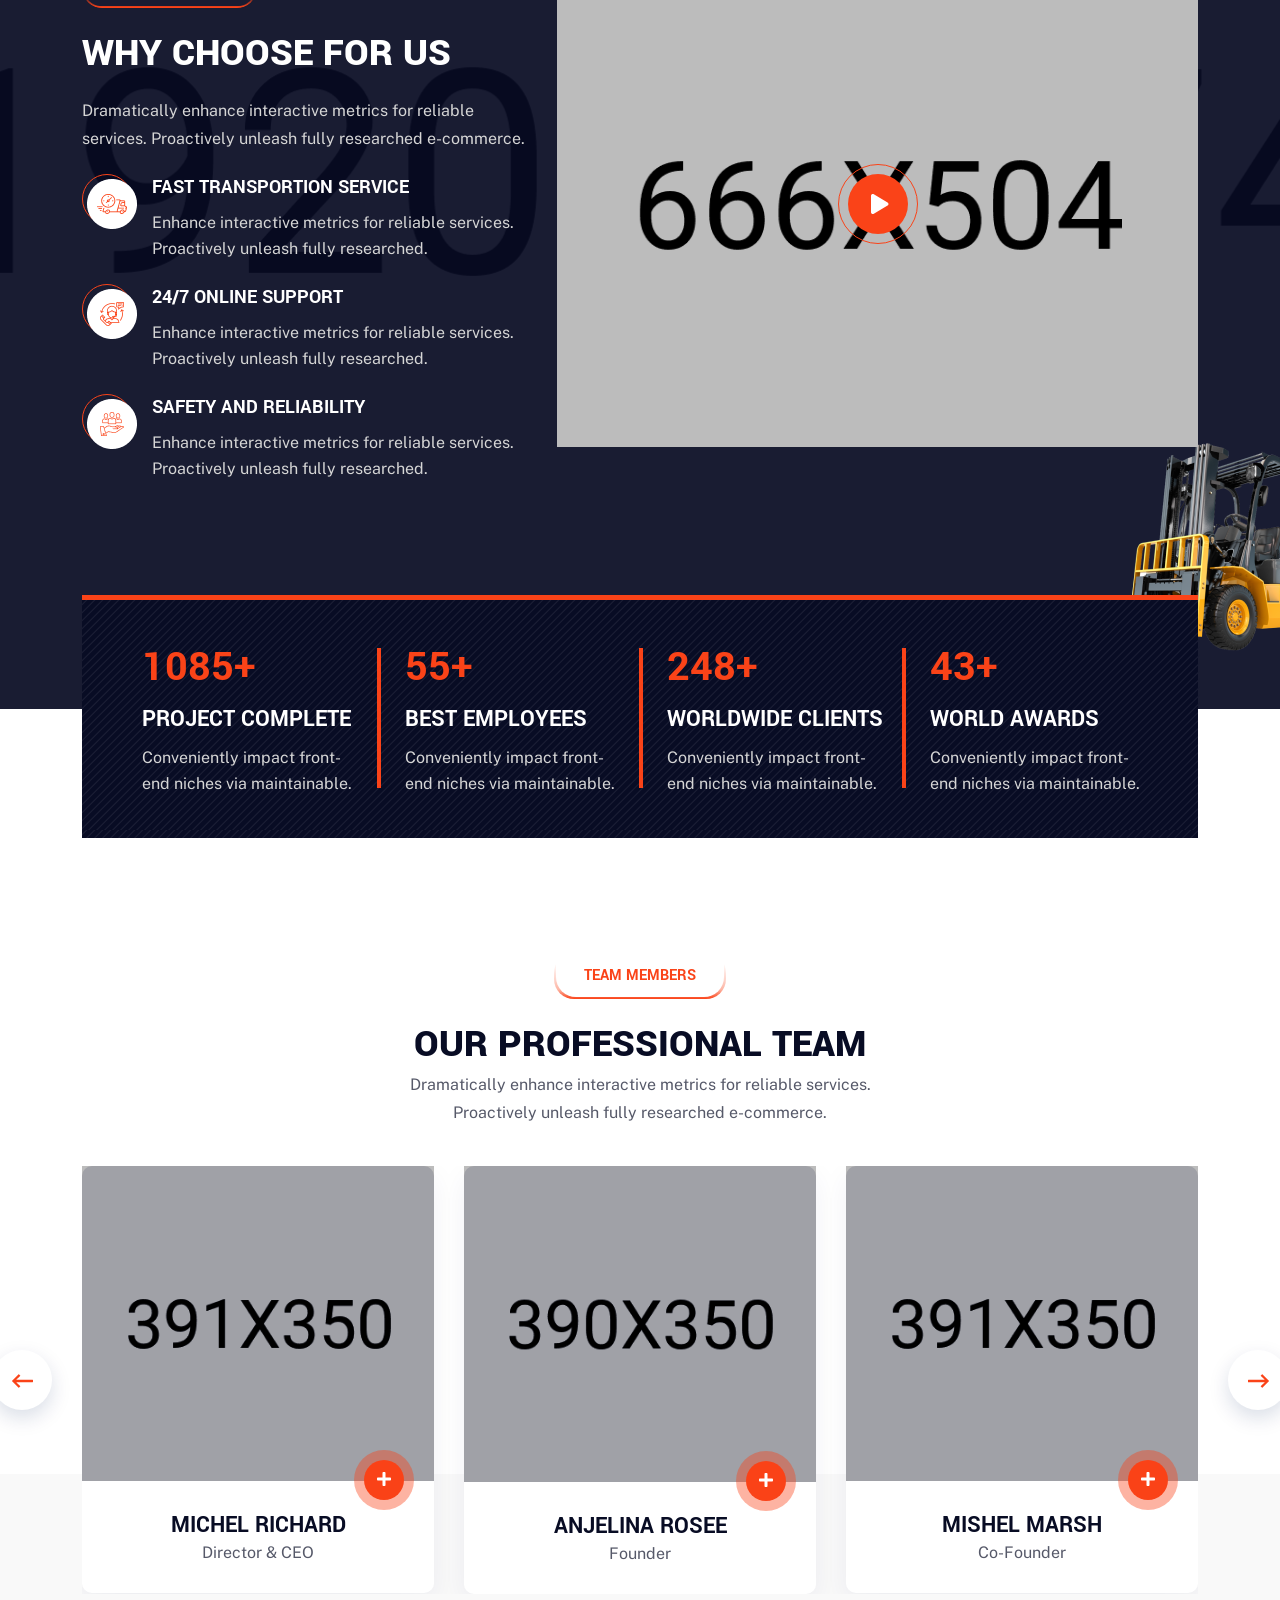
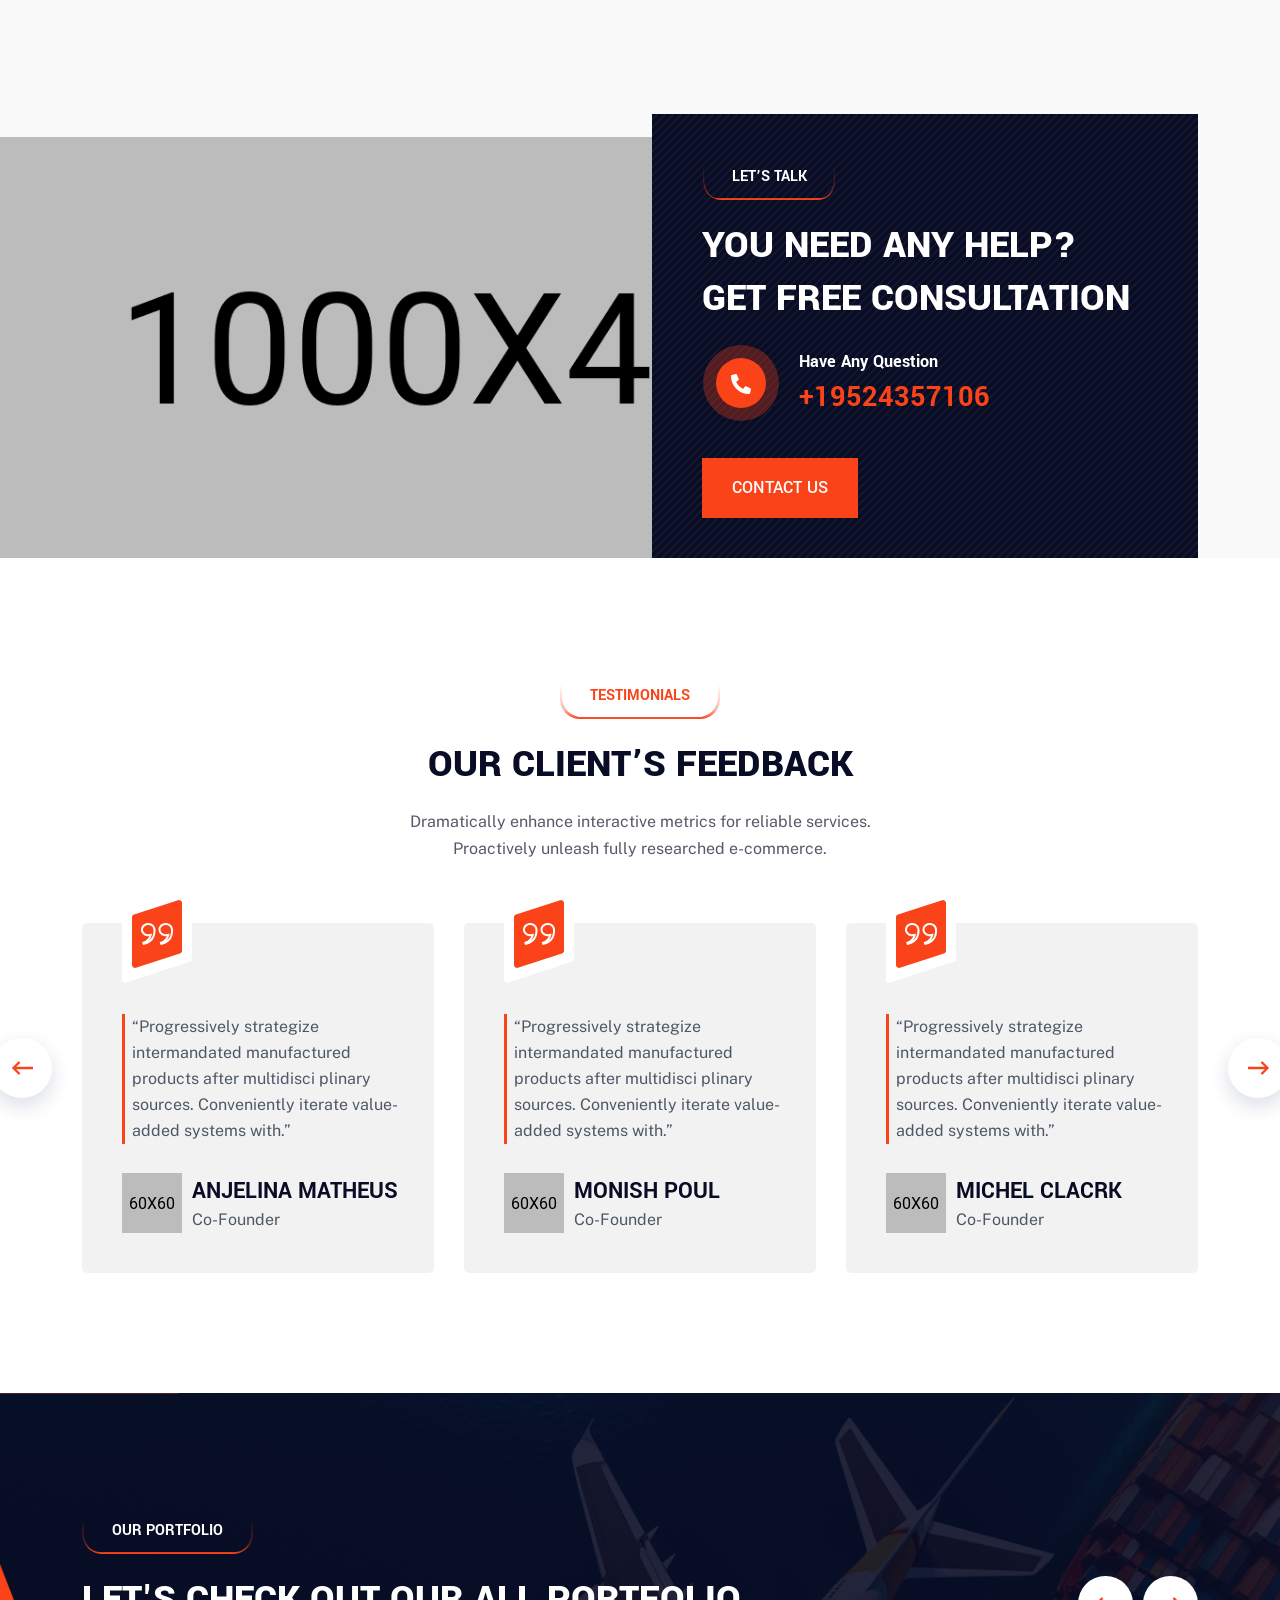
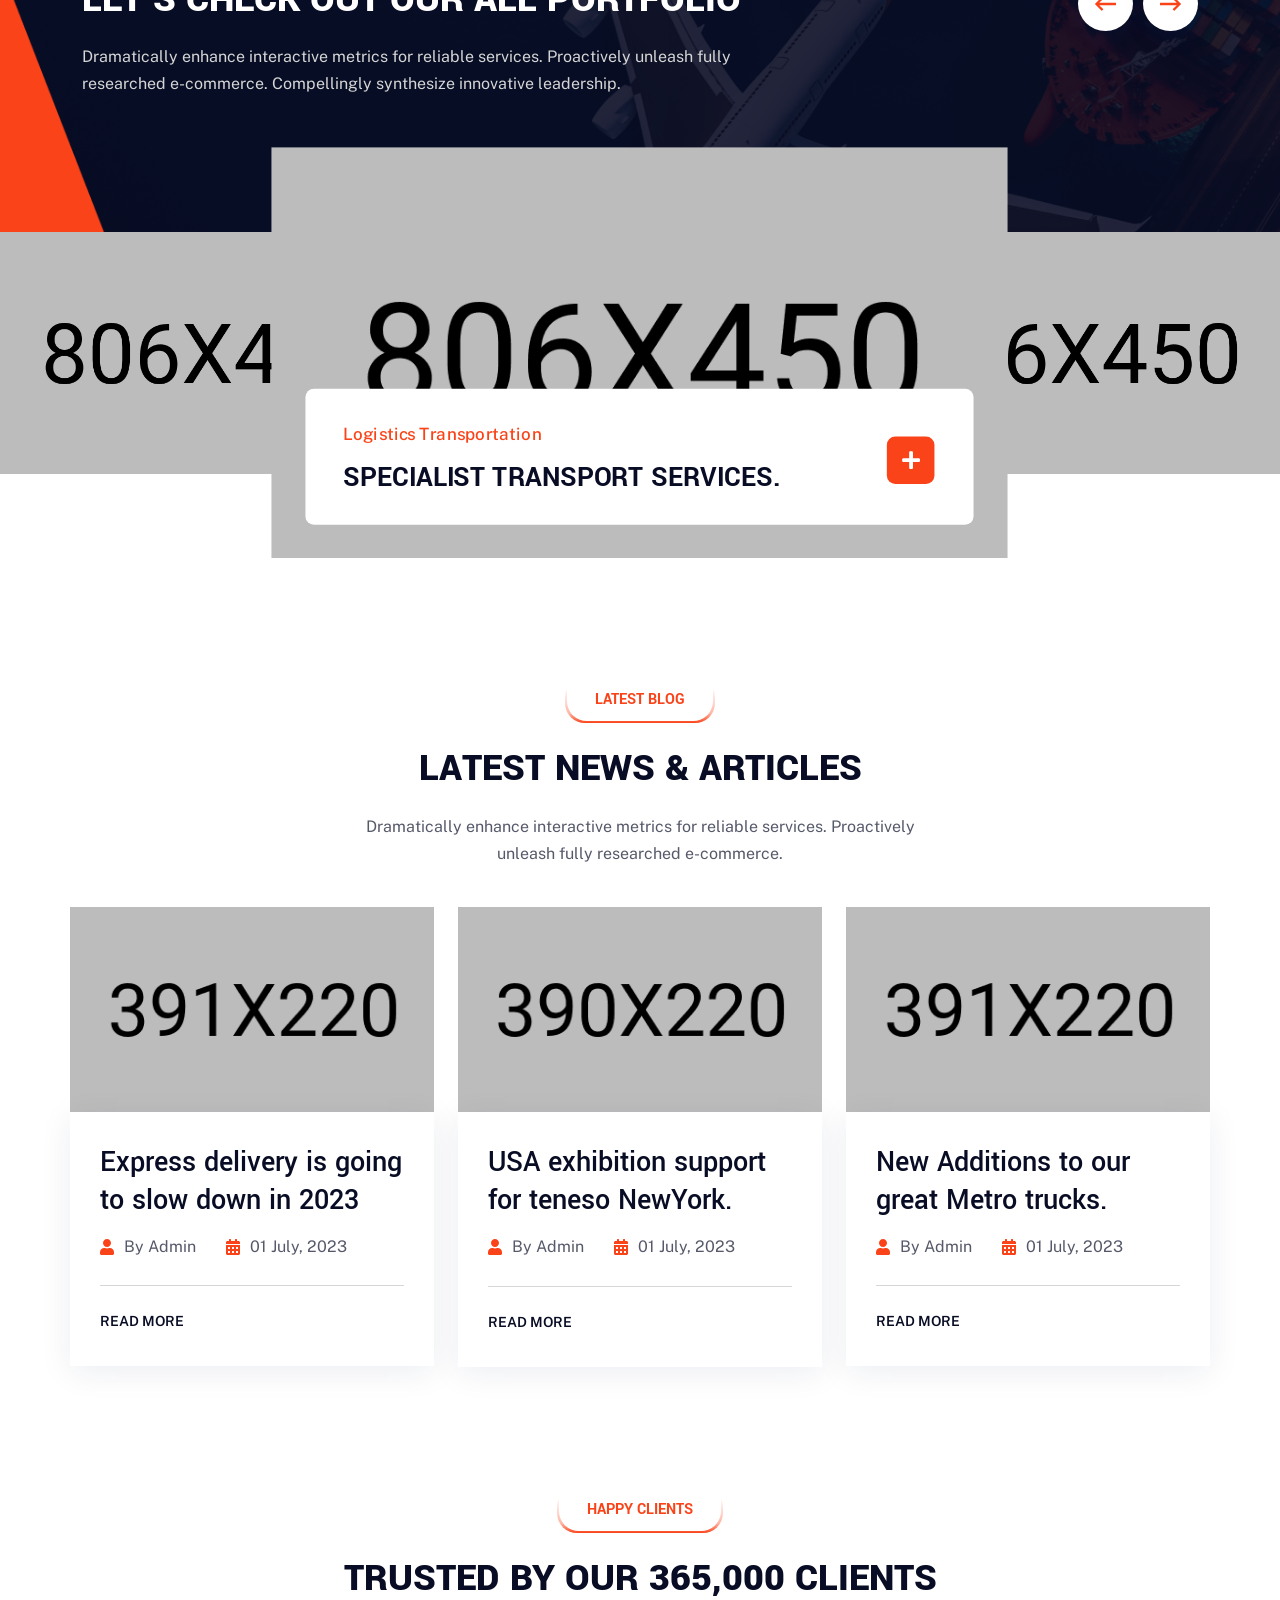
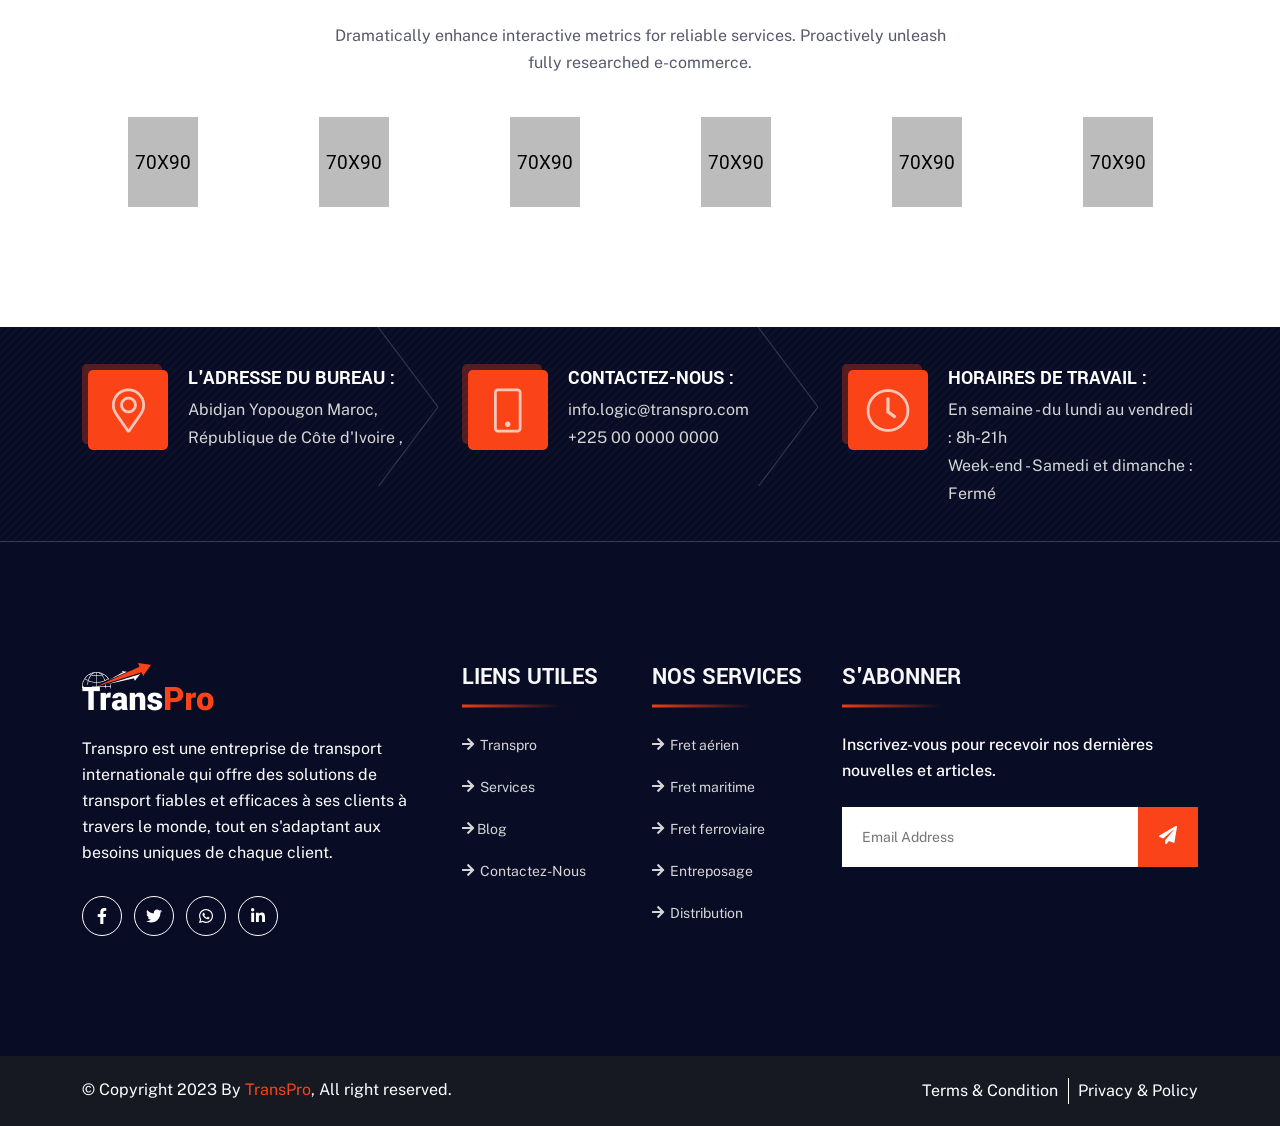
==== commit d11f62c8: "slide" ====
--- a/index.html
+++ b/index.html
@@ -136,13 +136,11 @@
                     <div class="row">
                         <div class="col-lg-7 col-md-8">
                             <div class="banner-inner style-white">
-                                <h1 class="b-animate-2 title">FAST CERTIFIED &
-                                    BEST WORLD WIDE
-                                    SERVICE</h1>
-                                <p class="b-animate-3 content">Professionally strategize stand-alone functionalities and cooperative total linkage. Objectively predominate virtual quality vectors with orthogonal.</p>
+                                <h1 class="b-animate-2 title">Votre partenaire de confiance</h1>
+                                <p class="b-animate-3 content"> Pour tous vos besoins en matière de transport international. Contactez-nous dès maintenant pour obtenir une solution logistique personnalisée.</p>
                                 <div class="btn-wrap">
-                                    <a class="btn btn-base b-animate-4" href="service.html"> Explore The Services</a>
-                                    <a class="btn btn-white b-animate-4" href="contact.html">Contact Us</a>
+                                    <a class="btn btn-base b-animate-4" href="service.html"> Explore nos Services</a>
+                                    <a class="btn btn-white b-animate-4" href="contact.html">Contact nous</a>
                                 </div>
                             </div>
                         </div>
@@ -154,13 +152,11 @@
                     <div class="row">
                         <div class="col-lg-7 col-md-8">
                             <div class="banner-inner style-white">
-                                <h1 class="b-animate-2 title">FAST CERTIFIED &
-                                    BEST WORLD WIDE
-                                    SERVICE</h1>
-                                <p class="b-animate-3 content">Professionally strategize stand-alone functionalities and cooperative total linkage. Objectively predominate virtual quality vectors with orthogonal.</p>
+                                <h1 class="b-animate-2 title">Confiez vos expéditions à des professionnels</h1>
+                                <p class="b-animate-3 content"> TransPro, votre partenaire de confiance pour des solutions de transport internationales efficaces et sur mesure.</p>
                                 <div class="btn-wrap">
-                                    <a class="btn btn-base b-animate-4" href="service.html"> Explore The Services</a>
-                                    <a class="btn btn-white b-animate-4" href="contact.html">Contact Us</a>
+                                    <a class="btn btn-base b-animate-4" href="service.html"> Explore nos Services</a>
+                                    <a class="btn btn-white b-animate-4" href="contact.html">Contact nous</a>
                                 </div>
                             </div>
                         </div>
@@ -818,9 +814,9 @@
                                 <img src="assets/img/icon/map-marker.png" alt="img">
                             </div>
                             <div class="details">
-                                <h6>OFFICE ADDRESS:</h6>
-                                <p>2245 Gilbert Ave, Cincinnati,</p>
-                                <p>OH 45206, United States</p>
+                                <h6>L'ADRESSE DU BUREAU :</h6>
+                                <p>Abidjan Yopougon Maroc, </p>
+                                <p>République de Côte d'Ivoire ,</p>
                             </div>
                         </div>
                     </div>
@@ -830,9 +826,9 @@
                                 <img src="assets/img/icon/phone.png" alt="img">
                             </div>
                             <div class="details">
-                                <h6>CONTACT US:</h6>
+                                <h6>CONTACTEZ-NOUS :</h6>
                                 <p>info.logic@transpro.com</p>
-                                <p>+1 800-226-4054</p>
+                                <p>+225 00 0000 0000</p>
                             </div>
                         </div>
                     </div>
@@ -842,9 +838,9 @@
                                 <img src="assets/img/icon/clock.png" alt="img">
                             </div>
                             <div class="details">
-                                <h6>WORKING HOURS:</h6>
-                                <p>Weekdays - Mon-Fri:  8am-21pm</p>
-                                <p>Weekend - Sta & Sun:  Closed</p>
+                                <h6>HORAIRES DE TRAVAIL :</h6>
+                                <p>En semaine - du lundi au vendredi : 8h-21h</p>
+                                <p>Week-end - Samedi et dimanche :  Fermé</p>
                             </div>
                         </div>
                     </div>
@@ -859,7 +855,7 @@
                             <img src="assets/img/logo-white.png" alt="img">
                         </div>
                         <div class="details">
-                            <p>Quickly supply alternative strategic theme areas vis-a-vis B2C mindshare. Objectively repurpose stand-alone synergy via user-centric architectures.</p>
+                            <p>Transpro est une entreprise de transport internationale qui offre des solutions de transport fiables et efficaces à ses clients à travers le monde, tout en s'adaptant aux besoins uniques de chaque client.</p>
                             <ul class="social-media style-border">
                                 <li><a href="#"><i class="fab fa-facebook-f"></i></a></li>
                                 <li><a href="#"><i class="fab fa-twitter"></i></a></li>
@@ -871,33 +867,32 @@
                 </div>
                 <div class="col-xl-2 col-md-6">
                     <div class="widget widget_nav_menu">
-                        <h4 class="widget-title">USEFULL LINKS</h4>
+                        <h4 class="widget-title">LIENS UTILES</h4>
                         <ul>
-                            <li><a href="about.html"><i class="fa fa-arrow-right"></i> About Us</a></li>
+                            <li><a href="a-propos-de-nous.html"><i class="fa fa-arrow-right"></i> Transpro</a></li>
                             <li><a href="service.html"><i class="fa fa-arrow-right"></i> Services</a></li>
-                            <li><a href="#"><i class="fa fa-arrow-right"></i> Portfolio</a></li>
                             <li><a href="blog.html"><i class="fa fa-arrow-right"></i>Blog</a></li>
-                            <li><a href="contact.html"><i class="fa fa-arrow-right"></i> Contact Us</a></li>
+                            <li><a href="contact.html"><i class="fa fa-arrow-right"></i> Contactez-Nous
+                            </a></li>
                         </ul>
                     </div>
                 </div>
                 <div class="col-xl-2 col-md-6">
                     <div class="widget widget_nav_menu">
-                        <h4 class="widget-title">OUR SERVICES</h4>
+                        <h4 class="widget-title">NOS SERVICES</h4>
                         <ul>
-                            <li><a href="#"><i class="fa fa-arrow-right"></i> Air Freight</a></li>
-                            <li><a href="#"><i class="fa fa-arrow-right"></i> Ocean Freight</a></li>
-                            <li><a href="#"><i class="fa fa-arrow-right"></i> Railway Freight</a></li>
-                            <li><a href="#"><i class="fa fa-arrow-right"></i> Warehousing</a></li>
+                            <li><a href="#"><i class="fa fa-arrow-right"></i> Fret aérien</a></li>
+                            <li><a href="#"><i class="fa fa-arrow-right"></i> Fret maritime</a></li>
+                            <li><a href="#"><i class="fa fa-arrow-right"></i> Fret ferroviaire</a></li>
+                            <li><a href="#"><i class="fa fa-arrow-right"></i> Entreposage</a></li>
                             <li><a href="#"><i class="fa fa-arrow-right"></i> Distribution</a></li>
                         </ul>
                     </div>
                 </div>
                 <div class="col-xl-4 col-md-6">
                     <div class="widget widget_subscribe">
-                        <h4 class="widget-title">SUBSCRIBE NOW</h4>
-                        <p>Continually evolve worldwide vortals rather than process centric human capital. Subscribe for our latest news & articles.
-                            and send message.</p>
+                        <h4 class="widget-title">S'ABONNER</h4>
+                        <p> Inscrivez-vous pour recevoir nos dernières nouvelles et articles.</p>
                         <div class="single-subscribe-inner">
                             <input type="text" placeholder="Email Address">
                             <a class="btn btn-base" href="#"><i class="fa fa-paper-plane"></i></a>
